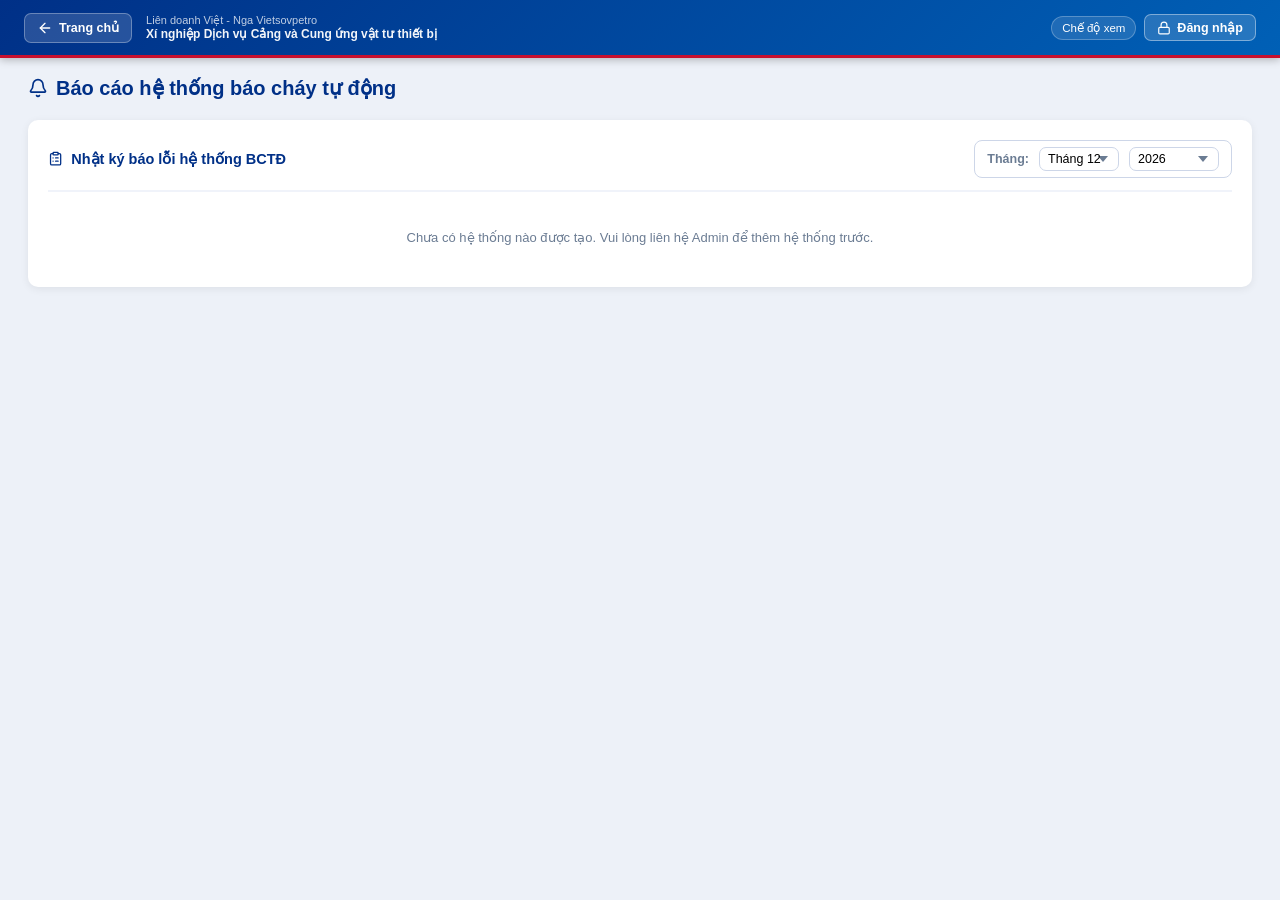
==== bao-chay-tu-dong.html @ 99f8b7cd "Update bao-chay-tu-dong.html" ====
<!DOCTYPE html>
<html lang="vi">
<head>
  <meta charset="UTF-8">
  <meta name="description" content="Liên doanh Việt - Nga Vietsovpetro · Xí nghiệp Dịch vụ Cảng và CƯVTTB">
  <meta name="viewport" content="width=device-width, initial-scale=1.0">
  <title>Báo cáo hệ thống báo cháy tự động · Quản lý HSE</title>
  <style>
    :root {
      --primary:       #003087;
      --primary-light: #0060B6;
      --primary-dark:  #002065;
      --accent:        #C8102E;
      --success:       #1a7a3c;
      --warning:       #e68900;
      --danger:        #c0392b;
      --bg:            #EDF1F8;
      --card:          #ffffff;
      --text:          #1a2535;
      --text-light:    #6b7c93;
      --border:        #cdd6e8;
    }
    *{box-sizing:border-box;margin:0;padding:0;}
    body{font-family:'Segoe UI',Arial,sans-serif;background:var(--bg);color:var(--text);font-size:13.5px;}

    /* LAYOUT */
    .layout{display:flex;min-height:100vh;}
    .main{flex:1;min-width:0;margin-left:230px;padding:76px 28px 40px;}

    /* TOPBAR */
    .topbar{background:linear-gradient(135deg,#003087 0%,#0060B6 100%);border-bottom:3px solid var(--accent);color:#fff;height:58px;display:flex;align-items:center;justify-content:space-between;padding:0 24px;position:fixed;top:0;left:230px;right:0;z-index:100;box-shadow:0 2px 8px rgba(0,0,0,0.25);}
    .topbar-right{display:flex;align-items:center;gap:10px;}
    .user-badge{background:rgba(255,255,255,0.15);border:1.5px solid rgba(255,255,255,0.3);border-radius:7px;padding:5px 12px;font-size:12px;color:#fff;display:flex;align-items:center;gap:6px;}
    .btn-login{background:rgba(255,255,255,0.15);border:1.5px solid rgba(255,255,255,0.35);color:#fff;padding:5px 14px;border-radius:7px;font-size:12.5px;font-weight:600;cursor:pointer;}
    .btn-login:hover{background:rgba(255,255,255,0.25);}
    .viewer-notice{font-size:12px;color:rgba(255,255,255,0.7);padding:5px 10px;}

    /* TABS */
    .page-title{font-size:20px;font-weight:700;color:var(--primary);margin-bottom:4px;}
    .page-desc{font-size:12.5px;color:var(--text-light);margin-bottom:20px;}

    /* BUTTONS */
    .btn{display:inline-flex;align-items:center;gap:6px;padding:7px 16px;border-radius:8px;font-size:13px;font-weight:600;cursor:pointer;border:none;transition:all .15s;}
    .btn-primary{background:var(--primary-light);color:#fff;}
    .btn-primary:hover{background:var(--primary);}
    .btn-danger{background:#fdedec;color:var(--danger);border:1px solid #f5c6cb;}
    .btn-danger:hover{background:#f5c6cb;}
    .btn-edit{background:#dceaf7;color:var(--primary);border:1px solid #b8d4ef;}
    .btn-edit:hover{background:#b8d4ef;}
    .btn-sm{padding:4px 10px;font-size:12px;}
    .btn-outline{background:#fff;border:1.5px solid var(--primary-light);color:var(--primary-light);}
    .btn-outline:hover{background:#dceaf7;}

    /* TOOLBAR */
    .toolbar{display:flex;align-items:center;justify-content:space-between;margin-bottom:14px;gap:8px;flex-wrap:wrap;}
    .toolbar-left{display:flex;align-items:center;gap:8px;}
    .search-box{border:1.5px solid var(--border);border-radius:7px;padding:6px 12px;font-size:13px;width:220px;outline:none;background:#fff;}
    .search-box:focus{border-color:var(--primary-light);}

    /* TABLE */
    .table-wrap{background:#fff;border-radius:10px;box-shadow:0 2px 8px rgba(0,0,0,0.07);overflow:auto;margin-bottom:24px;}
    table{width:100%;border-collapse:collapse;}
    th{background:#dde6f3;color:var(--primary);font-size:12.5px;font-weight:700;padding:10px 14px;text-align:left;white-space:nowrap;}
    td{padding:9px 14px;border-bottom:1px solid #f0f3fa;font-size:13px;vertical-align:middle;}
    tr:last-child td{border-bottom:none;}
    tr:hover td{background:#eef3fb;}
    .empty-row td{text-align:center;color:var(--text-light);padding:28px;font-style:italic;}
    /* Bảng nhật ký báo lỗi: cột cố định để các bảng con thẳng hàng, có đường kẻ dọc phân cách */
    .err-table{table-layout:fixed;}
    .err-table th,.err-table td{border-right:1px solid #e2e8f2;word-break:break-word;}
    .err-table th:last-child,.err-table td:last-child{border-right:none;}
    .err-table tr.sys-row td,.err-table tr.sys-row:hover td{background:#eef4fb;}
    .err-table tr.sys-row:not(:first-child) td{border-top:2px solid #d8e2f0;}

    /* BADGES */
    .badge{display:inline-block;padding:3px 9px;border-radius:20px;font-size:11.5px;font-weight:600;}
    .badge-red{background:#fdedec;color:var(--danger);}
    .badge-orange{background:#fef5e4;color:var(--warning);}
    .badge-blue{background:#dceaf7;color:var(--primary);}
    .badge-gray{background:#f2f3f4;color:var(--text-light);}
    .badge-green{background:#eafaf1;color:var(--success);}

    /* FORM */
    .form-row{display:grid;grid-template-columns:1fr 1fr;gap:14px;margin-bottom:14px;}
    .form-row.full{grid-template-columns:1fr;}
    .form-group{display:flex;flex-direction:column;gap:4px;}
    .form-group label{font-size:12px;font-weight:600;color:var(--text-light);}
    .form-group label .req{color:var(--danger);}
    .inp{border:1.5px solid var(--border);border-radius:7px;padding:7px 11px;font-size:13px;font-family:inherit;outline:none;background:#fff;transition:border .15s;width:100%;}
    .inp:focus{border-color:var(--primary-light);}
    textarea.inp{resize:vertical;min-height:72px;}
    select.inp{appearance:none;background-image:url("data:image/svg+xml,%3Csvg xmlns='http://www.w3.org/2000/svg' width='10' height='6'%3E%3Cpath fill='%236b7c93' d='M0 0l5 6 5-6z'/%3E%3C/svg%3E");background-repeat:no-repeat;background-position:right 10px center;padding-right:28px;}

    /* MODAL */
    .modal-bg{display:none;position:fixed;inset:0;background:rgba(0,0,0,0.45);z-index:200;align-items:center;justify-content:center;}
    .modal-bg.open{display:flex;}
    .modal{background:#fff;border-radius:12px;width:560px;max-width:96vw;max-height:90vh;display:flex;flex-direction:column;box-shadow:0 8px 32px rgba(0,0,0,0.22);}
    .modal-head{padding:15px 20px;border-bottom:1px solid var(--border);display:flex;align-items:center;justify-content:space-between;background:linear-gradient(135deg,#003087,#0060B6);border-radius:12px 12px 0 0;}
    .modal-head h3{font-size:14.5px;font-weight:700;color:#fff;}
    .modal-close{background:rgba(255,255,255,0.15);border:none;color:#fff;width:28px;height:28px;border-radius:50%;cursor:pointer;font-size:18px;display:flex;align-items:center;justify-content:center;}
    .modal-close:hover{background:rgba(255,255,255,0.3);}
    .modal-body{padding:20px;overflow-y:auto;flex:1;}
    .modal-footer{padding:13px 20px;border-top:1px solid var(--border);display:flex;justify-content:flex-end;gap:8px;background:#f8f9fd;border-radius:0 0 12px 12px;}

    /* QUICK SELECT CHIPS */
    .chip-group{display:flex;flex-wrap:wrap;gap:6px;margin-top:6px;}
    .chip{padding:4px 11px;border-radius:20px;font-size:12px;border:1.5px solid var(--primary-light);color:var(--primary);background:#fff;cursor:pointer;transition:all .12s;}
    .chip:hover{background:var(--primary-light);color:#fff;}

    /* SECTION CARD */
    .section-card{background:#fff;border-radius:10px;box-shadow:0 2px 8px rgba(0,0,0,0.07);padding:20px;margin-bottom:20px;}
    .section-card-head{display:flex;align-items:center;justify-content:space-between;margin-bottom:16px;padding-bottom:12px;border-bottom:2px solid #f0f3fa;}
    .section-card-title{font-size:14.5px;font-weight:700;color:var(--primary);display:flex;align-items:center;gap:8px;}

    /* INFO BOX */
    .info-box{background:#dceaf7;border-left:4px solid var(--primary);padding:10px 14px;border-radius:0 8px 8px 0;font-size:12.5px;color:var(--primary);margin-bottom:16px;}
    .warn-box{background:#fef5e4;border-left:4px solid var(--warning);padding:10px 14px;border-radius:0 8px 8px 0;font-size:12.5px;color:#7a4a00;margin-bottom:16px;}

    /* WIP */
    .wip{background:#fff;border-radius:10px;padding:40px 24px;text-align:center;box-shadow:0 2px 8px rgba(0,0,0,0.07);}
    .wip .ic{font-size:36px;margin-bottom:12px;}
    .wip h3{font-size:15px;font-weight:700;color:var(--primary);margin-bottom:8px;}
    .wip p{font-size:13px;color:var(--text-light);}


    /* TOAST */
    #toast{position:fixed;bottom:24px;right:24px;padding:10px 18px;border-radius:8px;font-size:13px;font-weight:600;box-shadow:0 4px 16px rgba(0,0,0,0.2);z-index:999;display:none;color:#fff;}

    /* MONTH FILTER */
    .month-filter{display:flex;align-items:center;gap:10px;background:#fff;border-radius:10px;padding:12px 18px;box-shadow:0 2px 8px rgba(0,0,0,0.07);margin-bottom:18px;}
    .month-filter label{font-size:12.5px;font-weight:600;color:var(--text-light);}

    /* LOCK BADGE */
    .lock-badge{display:inline-flex;align-items:center;gap:5px;padding:3px 10px;border-radius:20px;font-size:11.5px;font-weight:700;background:#fdedec;color:var(--danger);border:1px solid #f5c6cb;}

    /* REPORT PREVIEW */
    .report-preview{background:#f8f9fd;border:1.5px solid var(--border);border-radius:8px;padding:14px;max-height:220px;overflow-y:auto;font-size:12.5px;margin-bottom:14px;}
    .report-preview table{width:100%;border-collapse:collapse;font-size:12px;}
    .report-preview th{background:#dde6f3;color:var(--primary);padding:6px 8px;text-align:left;}
    .report-preview td{padding:6px 8px;border-bottom:1px solid #eef0f5;}
    .report-preview tr:last-child td{border-bottom:none;}
    .section-divider{font-size:11px;font-weight:700;color:var(--text-light);text-transform:uppercase;letter-spacing:.5px;margin:14px 0 6px;padding-bottom:4px;border-bottom:1.5px solid var(--border);}

    /* KẾ HOẠCH LIÊN QUAN sub-section header */
    .kh-sub-header{font-size:12px;font-weight:700;color:var(--text-light);text-transform:uppercase;letter-spacing:.5px;margin-bottom:8px;padding-bottom:6px;border-bottom:1.5px solid var(--border);}

    @media(max-width:768px){
      .main{margin-left:0;padding:72px 14px 24px;}
      .topbar{left:0;}
      .form-row{grid-template-columns:1fr;}
    }

    /* ══ DASHBOARD BCTĐ ══════════════════════════════════════════
       Tháng đã chốt vẽ cột đặc; tháng chưa chốt vẽ ô gạch chéo xám —
       phải khác hẳn nhau, vì "0 lỗi thật" và "chưa có số liệu" là hai
       chuyện khác nhau, vẽ giống nhau là biểu đồ nói dối.            */
    .bd{display:grid;grid-template-columns:1.55fr 1fr;gap:14px;margin-bottom:16px;}
    @media(max-width:900px){.bd{grid-template-columns:1fr;}}
    .bd-card{background:#fff;border:1px solid var(--border);border-radius:10px;
      box-shadow:0 1px 3px rgba(16,24,40,.08);overflow:hidden;
      display:flex;flex-direction:column;}
    .bd-h{padding:11px 15px;border-bottom:1px solid var(--border);background:#f8fafd;}
    .bd-t{font-size:13px;font-weight:700;color:var(--primary);}
    .bd-d{font-size:11px;color:var(--text-light);margin-top:2px;}
    .bd-b{padding:14px 15px;flex:1;display:flex;flex-direction:column;}
    .bd-cols{display:grid;grid-template-columns:repeat(12,1fr);gap:4px;align-items:end;
      flex:1;min-height:132px;}
    .bd-col{display:flex;flex-direction:column;justify-content:flex-end;align-items:center;
      height:100%;gap:3px;}
    /* Chồng số + cột thành một khối cao theo %, để cả hai giãn cùng thẻ và
       con số luôn nằm sát ngay trên đầu cột. */
    .bd-stack{width:100%;display:flex;flex-direction:column;justify-content:flex-end;
      align-items:center;gap:3px;min-height:26px;}
    .bd-bar{width:100%;border-radius:4px 4px 0 0;background:var(--primary-light);
      flex:1;min-height:3px;transition:.15s;}
    .bd-col.sel .bd-bar{background:var(--primary);}
    .bd-col.sel .bd-m{color:var(--primary);font-weight:800;}
    .bd-col:hover .bd-bar{filter:brightness(1.12);}
    .bd-bar.zero{background:#dbe4f2;}
    .bd-na{width:100%;flex:1;min-height:26px;border-radius:4px;border:1px dashed #c3cede;
      background:repeating-linear-gradient(45deg,#f4f7fc,#f4f7fc 5px,#e8eef7 5px,#e8eef7 10px);}
    .bd-v{font-size:11.5px;font-weight:700;color:var(--text);font-variant-numeric:tabular-nums;line-height:1;}
    .bd-v.na{color:#9fb0c8;font-weight:600;}
    .bd-m{font-size:10.5px;color:var(--text-light);font-weight:600;}
    /* Bánh tròn cơ cấu. Miếng nhỏ nhất chỉ ~1% nên gần như vô hình —
       chú giải bên dưới mang tên, vị trí, % và số lỗi để không mất thông tin.
       Hai hệ thống trùng tên nên BẮT BUỘC in kèm vị trí.                    */
    .bd-pie{display:flex;justify-content:center;padding:2px 0 12px;}
    .bd-pie svg{max-width:190px;height:auto;}
    .bd-pie path,.bd-pie circle{stroke:#fff;stroke-width:2;}
    .bd-lg{display:flex;flex-direction:column;gap:9px;}
    .bd-li{display:grid;grid-template-columns:11px 1fr auto;gap:9px;align-items:start;}
    .bd-chip{width:11px;height:11px;border-radius:3px;margin-top:3px;}
    .bd-nm{font-size:12px;font-weight:600;color:var(--text);line-height:1.35;}
    .bd-loc{font-size:10.5px;color:var(--text-light);font-weight:400;}
    .bd-pc{font-size:12px;font-weight:700;color:var(--primary);
      font-variant-numeric:tabular-nums;white-space:nowrap;margin-top:1px;}
    .bd-cnt{color:var(--text);}   /* số lỗi để đen, phần trăm vẫn xanh */
    .bd-none{color:var(--text-light);font-size:12px;padding:8px 0;}
  </style>
  <link rel="stylesheet" href="assets/flatpickr.min.css">
  <script src="assets/flatpickr.min.js"></script>
  <script src="assets/flatpickr-vn.js"></script>
  <script src="assets/hse-date.js"></script>
</head>
<body>
<div class="layout">

  <header class="topbar">
    <div>
      <div style="font-size:11px;opacity:.75;">Liên doanh Việt - Nga Vietsovpetro</div>
      <div style="font-size:12px;font-weight:700;opacity:.95;">Xí nghiệp Dịch vụ Cảng và Cung ứng vật tư thiết bị</div>
    </div>
    <div class="topbar-right" id="topbarRight"></div>
  </header>

  <main class="main">
    <div class="page-title"><svg class="lic-emoji" width="1.05em" height="1.05em" viewBox="0 0 24 24" fill="none" stroke="currentColor" stroke-width="2" stroke-linecap="round" stroke-linejoin="round" style="display:inline-block;vertical-align:-0.15em;flex-shrink:0" aria-hidden="true"><path d="M10.268 21a2 2 0 0 0 3.464 0"/><path d="M3.262 15.326A1 1 0 0 0 4 17h16a1 1 0 0 0 .74-1.673C19.41 13.956 18 12.499 18 8A6 6 0 0 0 6 8c0 4.499-1.411 5.956-2.738 7.326"/></svg> Báo cáo hệ thống báo cháy tự động</div>
    <div class="page-desc" id="pageDesc"></div>

    <!-- TAB 1: HỆ THỐNG BCTD -->
    <div id="tab-bctd">

      <!-- ADMIN: QUẢN LÝ THIẾT BỊ -->
      <div id="adminDeviceSection" style="display:none">
        <div class="section-card">
          <div class="section-card-head">
            <div class="section-card-title"><svg class="lic-emoji" width="1.05em" height="1.05em" viewBox="0 0 24 24" fill="none" stroke="currentColor" stroke-width="2" stroke-linecap="round" stroke-linejoin="round" style="display:inline-block;vertical-align:-0.15em;flex-shrink:0" aria-hidden="true"><path d="M9.671 4.136a2.34 2.34 0 0 1 4.659 0 2.34 2.34 0 0 0 3.319 1.915 2.34 2.34 0 0 1 2.33 4.033 2.34 2.34 0 0 0 0 3.831 2.34 2.34 0 0 1-2.33 4.033 2.34 2.34 0 0 0-3.319 1.915 2.34 2.34 0 0 1-4.659 0 2.34 2.34 0 0 0-3.32-1.915 2.34 2.34 0 0 1-2.33-4.033 2.34 2.34 0 0 0 0-3.831A2.34 2.34 0 0 1 6.35 6.051a2.34 2.34 0 0 0 3.319-1.915"/><circle cx="12" cy="12" r="3"/></svg> Quản lý danh sách hệ thống BCTĐ</div>
            <button class="btn btn-primary btn-sm" onclick="openDeviceModal()">+ Thêm hệ thống</button>
          </div>
          <div class="table-wrap" style="margin-bottom:0">
            <table>
              <thead>
                <tr>
                  <th style="width:40px">#</th>
                  <th>Tên hệ thống</th>
                  <th>Vị trí lắp đặt</th>
                  <th style="width:100px"></th>
                </tr>
              </thead>
              <tbody id="tbodyDevices"></tbody>
            </table>
          </div>
        </div>
      </div>

      <!-- USER + VIEWER: NHẬP/XEM BÁO LỖI -->
      <div id="errorLogSection">
        <div class="section-card">
          <div class="section-card-head">
            <div style="display:flex;align-items:center;gap:10px;flex-wrap:wrap;">
              <div class="section-card-title"><svg class="lic-emoji" width="1.05em" height="1.05em" viewBox="0 0 24 24" fill="none" stroke="currentColor" stroke-width="2" stroke-linecap="round" stroke-linejoin="round" style="display:inline-block;vertical-align:-0.15em;flex-shrink:0" aria-hidden="true"><rect width="8" height="4" x="8" y="2" rx="1" ry="1"/><path d="M16 4h2a2 2 0 0 1 2 2v14a2 2 0 0 1-2 2H6a2 2 0 0 1-2-2V6a2 2 0 0 1 2-2h2"/><path d="M12 11h4"/><path d="M12 16h4"/><path d="M8 11h.01"/><path d="M8 16h.01"/></svg> Nhật ký báo lỗi hệ thống BCTĐ</div>
              <span id="lockBadge" class="lock-badge" style="display:none"><svg class="lic-emoji" width="1.05em" height="1.05em" viewBox="0 0 24 24" fill="none" stroke="currentColor" stroke-width="2" stroke-linecap="round" stroke-linejoin="round" style="display:inline-block;vertical-align:-0.15em;flex-shrink:0" aria-hidden="true"><rect width="18" height="11" x="3" y="11" rx="2" ry="2"/><path d="M7 11V7a5 5 0 0 1 10 0v4"/></svg> Tháng đã khoá</span>
            </div>
            <div style="display:flex;gap:8px;align-items:center;">
              <button class="btn btn-outline btn-sm" id="btnReport" onclick="openReportModal()" style="display:none"><svg class="lic-emoji" width="1.05em" height="1.05em" viewBox="0 0 24 24" fill="none" stroke="currentColor" stroke-width="2" stroke-linecap="round" stroke-linejoin="round" style="display:inline-block;vertical-align:-0.15em;flex-shrink:0" aria-hidden="true"><path d="M6 22a2 2 0 0 1-2-2V4a2 2 0 0 1 2-2h8a2.4 2.4 0 0 1 1.704.706l3.588 3.588A2.4 2.4 0 0 1 20 8v12a2 2 0 0 1-2 2z"/><path d="M14 2v5a1 1 0 0 0 1 1h5"/><path d="M10 9H8"/><path d="M16 13H8"/><path d="M16 17H8"/></svg> Tạo báo cáo</button>
              <button class="btn btn-sm" id="btnLockMonth" onclick="toggleLockMonth()" style="display:none"></button>
            </div>
            <div style="display:flex;gap:8px;align-items:center;flex-wrap:wrap;">
              <div class="month-filter" style="margin-bottom:0;padding:6px 12px;box-shadow:none;border:1.5px solid var(--border);border-radius:8px;">
                <label>Tháng:</label>
                <select class="inp" id="filterLogMonth" style="width:80px;padding:4px 8px;font-size:12.5px;" onchange="renderErrorLog();updateLockUI()">
                </select>
                <select class="inp" id="filterLogYear" style="width:90px;padding:4px 8px;font-size:12.5px;" onchange="renderErrorLog();updateLockUI()">
                </select>
              </div>
            </div>
          </div>
          <div id="bctdDash"></div>
          <div id="errorLogContainer"></div>
        </div>
      </div>
    </div>

  </main>
</div>

<!-- MODAL THÊM/SỬA THIẾT BỊ (Admin) -->
<div class="modal-bg" id="deviceModalBg">
  <div class="modal" style="width:460px">
    <div class="modal-head">
      <h3 id="deviceModalTitle">Thêm hệ thống BCTĐ</h3>
      <button class="modal-close" onclick="closeDeviceModal()">×</button>
    </div>
    <div class="modal-body">
      <div class="form-row full" style="margin-bottom:14px">
        <div class="form-group">
          <label>Tên hệ thống <span class="req">*</span></label>
          <input class="inp" id="dName" placeholder="VD: FG Kho căn cứ Cảng MR-2900, Tủ báo cháy Secutron MR-2200...">
        </div>
      </div>
      <div class="form-row full">
        <div class="form-group">
          <label>Vị trí lắp đặt <span class="req">*</span></label>
          <input class="inp" id="dLocation" placeholder="VD: Kho căn cứ Cảng XNDV số 69 đường 30/4...">
        </div>
      </div>
    </div>
    <div class="modal-footer">
      <button class="btn btn-outline" onclick="closeDeviceModal()">Hủy</button>
      <button class="btn btn-primary" onclick="saveDevice()"><svg class="lic-emoji" width="1.05em" height="1.05em" viewBox="0 0 24 24" fill="none" stroke="currentColor" stroke-width="2" stroke-linecap="round" stroke-linejoin="round" style="display:inline-block;vertical-align:-0.15em;flex-shrink:0" aria-hidden="true"><path d="M15.2 3a2 2 0 0 1 1.4.6l3.8 3.8a2 2 0 0 1 .6 1.4V19a2 2 0 0 1-2 2H5a2 2 0 0 1-2-2V5a2 2 0 0 1 2-2z"/><path d="M17 21v-7a1 1 0 0 0-1-1H8a1 1 0 0 0-1 1v7"/><path d="M7 3v4a1 1 0 0 0 1 1h7"/></svg> Lưu</button>
    </div>
  </div>
</div>

<div id="toast"></div>

<!-- MODAL TẠO BÁO CÁO -->
<div class="modal-bg" id="reportModalBg">
  <div class="modal" style="width:660px">
    <div class="modal-head">
      <h3><svg class="lic-emoji" width="1.05em" height="1.05em" viewBox="0 0 24 24" fill="none" stroke="currentColor" stroke-width="2" stroke-linecap="round" stroke-linejoin="round" style="display:inline-block;vertical-align:-0.15em;flex-shrink:0" aria-hidden="true"><path d="M6 22a2 2 0 0 1-2-2V4a2 2 0 0 1 2-2h8a2.4 2.4 0 0 1 1.704.706l3.588 3.588A2.4 2.4 0 0 1 20 8v12a2 2 0 0 1-2 2z"/><path d="M14 2v5a1 1 0 0 0 1 1h5"/><path d="M10 9H8"/><path d="M16 13H8"/><path d="M16 17H8"/></svg> Tạo báo cáo tình trạng HTBCTĐ</h3>
      <button class="modal-close" onclick="closeReportModal()">×</button>
    </div>
    <div class="modal-body">
      <div class="form-row">
        <div class="form-group">
          <label>Chọn tháng báo cáo <span class="req">*</span></label>
          <select class="inp" id="rMonth" onchange="previewReportData()"></select>
        </div>
        <div class="form-group">
          <label>Năm</label>
          <select class="inp" id="rYear" onchange="previewReportData()"></select>
        </div>
      </div>

      <div class="section-divider">Dữ liệu thiết bị báo lỗi (tự động từ nhật ký)</div>
      <div class="report-preview" id="reportPreview"></div>

      <div class="section-divider">Thông tin bổ sung (Admin nhập)</div>
      <div class="form-row full" style="margin-bottom:10px">
        <div class="form-group">
          <label>Thiết bị mới lắp đặt / cải tạo chưa đưa vào hoạt động</label>
          <textarea class="inp" id="rNewDevices" rows="2" placeholder="Nếu không có, để trống"></textarea>
        </div>
      </div>
      <div class="form-row full" style="margin-bottom:10px">
        <div class="form-group">
          <label>Công trình chưa được lắp đặt hệ thống báo cháy tự động</label>
          <textarea class="inp" id="rNoSystem" rows="2" placeholder="Nếu không có, để trống"></textarea>
        </div>
      </div>
      <div class="form-row full">
        <div class="form-group">
          <label>Người thực hiện (tên người xuất báo cáo) <span class="req">*</span></label>
          <input class="inp" id="rPreparedBy" placeholder="Họ và tên">
        </div>
      </div>
    </div>
    <div class="modal-footer">
      <button class="btn btn-outline" onclick="closeReportModal()">Hủy</button>
      <button class="btn btn-primary" onclick="generateReport()" id="btnGenReport">
        <svg class="lic-emoji" width="1.05em" height="1.05em" viewBox="0 0 24 24" fill="none" stroke="currentColor" stroke-width="2" stroke-linecap="round" stroke-linejoin="round" style="display:inline-block;vertical-align:-0.15em;flex-shrink:0" aria-hidden="true"><path d="M12 15V3"/><path d="M21 15v4a2 2 0 0 1-2 2H5a2 2 0 0 1-2-2v-4"/><path d="m7 10 5 5 5-5"/></svg> Xuất báo cáo .docx
      </button>
    </div>
  </div>
</div>

<script type="module" src="assets/supabase-config.js"></script>
<script src="assets/db.js?v=20260904"></script>
<script src="assets/hse-activity.js"></script>
<script>
/* ================================================================
   PCCC & CNCH – Hệ thống báo cháy tự động
   ================================================================ */


var K_USERS   = "hse_users";
var K_SESS    = "hse_session";
var K_DEVICES = "hse_pccc_devices";
var K_ERRORS  = "hse_pccc_errors";
var K_LOCKED        = "hse_pccc_locked_months";
var K_LOCKED_SHEET  = "pccc_locked_months";

function load(k,d){try{var v=localStorage.getItem(k);return v?JSON.parse(v):d;}catch(e){return d;}}
function save(k,v){localStorage.setItem(k,JSON.stringify(v));}
function esc(s){return String(s==null?"":s).replace(/[&<>"]/g,function(c){return{"&":"&amp;","<":"&lt;",">":"&gt;",'"':"&quot;"}[c];});}
function uid(){return Date.now().toString(36)+Math.random().toString(36).slice(2,6);}
function fmtDate(s){
  if(!s)return"—";
  if(typeof s==="string"&&s.indexOf("T")>=0) s=s.split("T")[0];
  // Dùng HSEDate.toISO thay vì toISOString() để tránh lệch ngày do UTC vs GMT+7
  if(s instanceof Date) s=window.HSEDate ? HSEDate.toISO(s) : (s.getFullYear()+"-"+String(s.getMonth()+1).padStart(2,"0")+"-"+String(s.getDate()).padStart(2,"0"));
  var p=String(s).split("-");
  return p.length===3?p[2]+"/"+p[1]+"/"+p[0]:s;
}

/* ---- AUTH ----
   Phương án B: tài khoản thật nằm trong Supabase Auth, role/perms nằm ở bảng
   `profiles`. localStorage (hse_users / hse_session) CHỈ là cache để UI đọc
   đồng bộ. Trang này là trang standalone (không nạp assets/app.js) nên phải
   TỰ hydrate hồ sơ từ Supabase — xem hydrateCurrentUser() ở cuối file.
   ⚠️ KHÔNG seed admin giả ở localStorage: nó sẽ ghi đè/che mất hồ sơ thật. */
function seedUsers(){ return getUsers(); }
function getUsers(){return load(K_USERS,[]);}
function findUser(un){
  var us=getUsers(), k=String(un||"").trim().toLowerCase();
  for(var i=0;i<us.length;i++){
    if(String(us[i].username||"").trim().toLowerCase()===k) return us[i];
  }
  return null;
}
function currentUser(){var un=load(K_SESS,null);return un?findUser(un):null;}
function isAdmin(u){return u&&u.role==="admin";}

/* Slug quyền của trang này. */

var PAGE_PERMS=["bao-chay-tu-dong"];
function hasPagePerm(u){
  var p=u&&u.perms||[];
  for(var i=0;i<PAGE_PERMS.length;i++) if(p.indexOf(PAGE_PERMS[i])>=0) return true;
  return false;
}
function canEdit(u){
  if(!u) return false;
  if(u.active===false) return false;
  if(u.role==="viewer") return false;
  if(u.role==="admin") return true;
  return hasPagePerm(u);
}
function canView(u){
  if(!u)return true;
  if(u.role==="admin")return true;
  return hasPagePerm(u);
}

/* ---- SIDEBAR ---- */

/* ---- TOPBAR ---- */
function buildTopbar(){
  var u=currentUser();
  var right=document.getElementById("topbarRight");
  if(u){
    var rc=u.role==="admin"?"#C8102E":u.role==="viewer"?"#6b7c93":"#1a7a3c";
    right.innerHTML='<div class="user-badge"><span><svg class="lic-emoji" width="1.05em" height="1.05em" viewBox="0 0 24 24" fill="none" stroke="currentColor" stroke-width="2" stroke-linecap="round" stroke-linejoin="round" style="display:inline-block;vertical-align:-0.15em;flex-shrink:0" aria-hidden="true"><path d="M19 21v-2a4 4 0 0 0-4-4H9a4 4 0 0 0-4 4v2"/><circle cx="12" cy="7" r="4"/></svg></span><span>'+esc(u.fullname||u.username)+'</span>'+
      '<span style="background:'+rc+';color:#fff;padding:1px 7px;border-radius:10px;font-size:11px;font-weight:700;margin-left:4px">'+
      (u.role==="admin"?"Admin":u.role==="viewer"?"Viewer":"User")+'</span></div>'+
      '<button class="btn-login" onclick="doLogout()">Đăng xuất</button>';
  } else {
    right.innerHTML='<span class="viewer-notice">Chế độ xem</span>';
  }
  var u2=currentUser();
  var desc=document.getElementById("pageDesc");
  if(!u2) desc.textContent='';
  else if(canEdit(u2)) desc.textContent='Bạn có quyền thao tác trên trang này.';
  else desc.textContent='Bạn chỉ có quyền xem trang này.';
}

/* ---- DATA ---- */
function getDevices(){return load(K_DEVICES,[]);}
/* Chuẩn hoá month/year về số: dữ liệu kéo từ Sheets/Supabase có thể là chuỗi ("7","2026")
   khiến các phép so sánh === với số bị sai (báo cáo không tìm thấy bản ghi). */
function getErrors(){
  return load(K_ERRORS,[]).map(function(e){
    if(e&&(typeof e.month==="string"||typeof e.year==="string")){
      e.month=parseInt(e.month,10); e.year=parseInt(e.year,10);
    }
    return e;
  });
}

/* saveDevices / saveErrors: chỉ lưu localStorage, Sheets được xử lý riêng theo từng thao tác */
function saveDevices(data){ save(K_DEVICES, data); }
function saveErrors(data){ save(K_ERRORS, data); }

function _dbToast(ok, msg){
  if(ok) showToast("☁️ "+msg+" đã lên Sheets","info");
  else   showToast("⚠️ Lưu local OK, chưa sync Sheets: "+msg,"warning");
}

function safePullDevices(){
  if(!DB||!DB.isReady()) return;
  DB.getAll("pccc_devices").then(function(r){
    // renderErrorLog() ĐỌC danh sách thiết bị: rỗng thì nó in "Chưa có hệ thống
    // nào được tạo" rồi thoát. Ba hàm safePull* chạy song song, thứ tự về không
    // đoán trước được — nếu nhánh lỗi hoặc nhánh tháng-đã-khoá về TRƯỚC nhánh
    // này, thông báo sai đó đã bị in ra và không còn gì vẽ lại. Nên sau khi có
    // thiết bị phải vẽ lại nhật ký lỗi, đừng chỉ vẽ bảng thiết bị.
    if(r&&r.length){ save(K_DEVICES,r); renderDevices(); populateSystemFilter(); renderErrorLog(); }
  }).catch(function(){});
}
function safePullErrors(){
  if(!DB||!DB.isReady()) return;
  DB.getAll("pccc_errors").then(function(r){
    if(r&&r.length){
      save(K_ERRORS,r);
      populateMonthFilter();populateSystemFilter();
      renderErrorLog();
    }
  }).catch(function(){});
}
function safePullLockedMonths(){
  if(!DB||!DB.isReady()) return;
  DB.getAll(K_LOCKED_SHEET).then(function(r){
    if(r!==null&&r!==undefined){
      save(K_LOCKED, r||[]);
      updateLockUI();
      renderErrorLog();
    }
  }).catch(function(){});
}

/* ---- RENDER DEVICES (Admin) ---- */
function renderDevices(){
  var u=currentUser();
  var adm=isAdmin(u);
  var items=getDevices();
  var tb=document.getElementById("tbodyDevices");
  if(!items.length){
    tb.innerHTML='<tr class="empty-row"><td colspan="4">Chưa có hệ thống nào. Nhấn <b>+ Thêm hệ thống</b> để bắt đầu.</td></tr>';
    return;
  }
  tb.innerHTML=items.map(function(x,i){
    var btns=adm?
      '<button class="btn btn-edit btn-sm" onclick="openDeviceModal(\''+x.id+'\')"><svg class="lic-emoji" width="1.05em" height="1.05em" viewBox="0 0 24 24" fill="none" stroke="currentColor" stroke-width="2" stroke-linecap="round" stroke-linejoin="round" style="display:inline-block;vertical-align:-0.15em;flex-shrink:0" aria-hidden="true"><path d="M21.174 6.812a1 1 0 0 0-3.986-3.987L3.842 16.174a2 2 0 0 0-.5.83l-1.321 4.352a.5.5 0 0 0 .623.622l4.353-1.32a2 2 0 0 0 .83-.497z"/><path d="m15 5 4 4"/></svg></button> '+
      '<button class="btn btn-danger btn-sm" onclick="deleteDevice(\''+x.id+'\')"><svg class="lic-emoji" width="1.05em" height="1.05em" viewBox="0 0 24 24" fill="none" stroke="currentColor" stroke-width="2" stroke-linecap="round" stroke-linejoin="round" style="display:inline-block;vertical-align:-0.15em;flex-shrink:0" aria-hidden="true"><path d="M10 11v6"/><path d="M14 11v6"/><path d="M19 6v14a2 2 0 0 1-2 2H7a2 2 0 0 1-2-2V6"/><path d="M3 6h18"/><path d="M8 6V4a2 2 0 0 1 2-2h4a2 2 0 0 1 2 2v2"/></svg></button>':'';
    return '<tr><td style="color:var(--text-light);font-size:12px">'+(i+1)+'</td>'+
      '<td style="font-weight:600">'+esc(x.name)+'</td>'+
      '<td>'+esc(x.location)+'</td>'+
      '<td style="white-space:nowrap">'+btns+'</td></tr>';
  }).join("");
}

/* ================================================================
   KHOÁ THÁNG
   ================================================================ */
function getLockedMonths(){ return load(K_LOCKED,[]); }

function isMonthLocked(m,y){
  // So sánh theo chuỗi để không phụ thuộc kiểu (số ở local vs chuỗi khi đồng bộ từ Sheets/Supabase)
  return getLockedMonths().some(function(x){ return String(x.month)===String(m) && String(x.year)===String(y); });
}

function toggleLockMonth(){
  var fm=parseInt(document.getElementById("filterLogMonth").value);
  var fy=parseInt(document.getElementById("filterLogYear").value);
  if(!fm||!fy){ showToast("⚠️ Vui lòng chọn một tháng cụ thể để khoá/mở khoá","warning"); return; }
  var locked=isMonthLocked(fm,fy);
  var u=currentUser();
  if(locked){
    if(!confirm("Mở khoá Tháng "+fm+"/"+fy+"? User sẽ có thể chỉnh sửa lại dữ liệu tháng này.")) return;
    var lockId="lock-"+fm+"-"+fy;
    var newArr=getLockedMonths().filter(function(x){ return !(String(x.month)===String(fm)&&String(x.year)===String(fy)); });
    save(K_LOCKED, newArr);
    // Xóa khỏi Sheets
    if(typeof DB!=="undefined"&&DB.isReady()){
      DB.delete(K_LOCKED_SHEET, lockId).catch(function(){});
    }
    showToast("🔓 Đã mở khoá Tháng "+fm+"/"+fy,"success");
  } else {
    if(!confirm("Khoá Tháng "+fm+"/"+fy+"? User sẽ không thể thêm/sửa/xóa bản ghi tháng này.")) return;
    var lockId="lock-"+fm+"-"+fy;
    var lockItem={id:lockId, month:fm, year:fy, lockedAt:new Date().toISOString(), lockedBy:u?(u.fullname||u.username):"Admin"};
    var arr=getLockedMonths();
    arr.push(lockItem);
    save(K_LOCKED, arr);
    // Ghi lên Sheets
    if(typeof DB!=="undefined"&&DB.isReady()){
      DB.insert(K_LOCKED_SHEET, lockItem).catch(function(){});
    }
    showToast("🔒 Đã khoá Tháng "+fm+"/"+fy,"danger");
  }
  updateLockUI();
  renderErrorLog();
}

function updateLockUI(){
  var u=currentUser();
  var adm=isAdmin(u);
  var fm=parseInt(document.getElementById("filterLogMonth").value);
  var fy=parseInt(document.getElementById("filterLogYear").value);
  var specificMonth=!!(fm&&fy);
  var locked=specificMonth && isMonthLocked(fm,fy);

  // Badge "Tháng đã khoá"
  var badge=document.getElementById("lockBadge");
  if(badge) badge.style.display=locked?"":"none";

  // Nút khoá/mở khoá (chỉ admin, khi đang lọc tháng cụ thể)
  var btn=document.getElementById("btnLockMonth");
  if(btn){
    btn.style.display=(adm&&specificMonth)?"":"none";
    if(locked){
      btn.textContent="Mở khoá tháng";
      btn.className="btn btn-sm btn-outline";
    } else {
      btn.textContent="Khoá tháng";
      btn.className="btn btn-sm btn-danger";
    }
  }

  // Nút "+ Nhập báo lỗi": ẩn nếu tháng đã khoá (và user không phải admin)
  var u2=currentUser();
  var editable=u2&&canEdit(u2);
  var btnAdd=document.getElementById("btnAddError");
  if(btnAdd) btnAdd.style.display=(editable&&!locked)?"":"none";
}

/* ---- KIỂM TRA QUYỀN SỞ HỮU BẢN GHI ---- */
function isOwner(rec){
  var u=currentUser();
  if(!u||!rec) return false;
  if(isAdmin(u)) return true; // Admin luôn có quyền
  // So sánh theo fullname hoặc username
  return (u.fullname&&rec.createdBy===u.fullname) || rec.createdBy===u.username;
}

/* ---- RENDER ERROR LOG ---- */
var _inlineAddSystem=null; // deviceId đang mở dòng thêm mới, hoặc null
var _inlineEditId=null;

/* Một dòng hiển thị (hoặc dòng sửa inline) trong bảng của một hệ thống */
function _errRowHtml(x,i,editable,locked){
  var canEditRow=editable&&!locked&&isOwner(x);
  if(canEditRow && _inlineEditId===x.id){ return inlineRowHtml(x,i); }
  var errLabel=x.errType==="Khác"?(x.errCustom||"Khác"):"Báo lỗi"+(x.childDevice?" "+x.childDevice:"")+(x.devLocation?" – "+x.devLocation:"");
  var childLabel=esc(x.childDevice||"—")+(x.devLocation?' – <span style="color:var(--text-light)">'+esc(x.devLocation)+'</span>':"");
  // Làm nổi bật tên của user đang đăng nhập ở cột Người nhập (so khớp bỏ khoảng trắng, không phân biệt hoa/thường)
  var _cu=currentUser();
  var _cb=String(x.createdBy||"").trim().toLowerCase();
  var _cf=_cu?String(_cu.fullname||"").trim().toLowerCase():"";
  var _cn=_cu?String(_cu.username||"").trim().toLowerCase():"";
  var mine=!!(_cb && (_cb===_cf || _cb===_cn));
  var whoCell=mine
    ?'<td style="font-size:12.5px;font-weight:700;color:var(--primary)">'+esc(x.createdBy)+'</td>'
    :'<td style="font-size:12px;color:var(--text-light)">'+esc(x.createdBy||"—")+'</td>';
  var tds='<td style="color:var(--text-light);font-size:12px">'+(i+1)+'</td>'+
    '<td style="font-size:12.5px">'+childLabel+'</td>'+
    '<td><span class="badge '+(x.errType==="Khác"?"badge-orange":"badge-red")+'">'+esc(errLabel)+'</span></td>'+
    '<td style="white-space:nowrap">'+fmtDate(x.detectDate)+'</td>'+
    '<td style="max-width:320px;font-size:12.5px">'+esc(x.measure||"—")+'</td>'+
    whoCell;
  // Khi tháng bị khoá: bỏ hẳn cột thao tác (đã có badge "Tháng đã khoá" ở trên)
  if(!locked){
    var btns=canEditRow
      ?'<button class="btn btn-edit btn-sm" onclick="startInlineEdit(\''+x.id+'\')"><svg class="lic-emoji" width="1.05em" height="1.05em" viewBox="0 0 24 24" fill="none" stroke="currentColor" stroke-width="2" stroke-linecap="round" stroke-linejoin="round" style="display:inline-block;vertical-align:-0.15em;flex-shrink:0" aria-hidden="true"><path d="M21.174 6.812a1 1 0 0 0-3.986-3.987L3.842 16.174a2 2 0 0 0-.5.83l-1.321 4.352a.5.5 0 0 0 .623.622l4.353-1.32a2 2 0 0 0 .83-.497z"/><path d="m15 5 4 4"/></svg></button> '+
       '<button class="btn btn-danger btn-sm" onclick="deleteError(\''+x.id+'\')"><svg class="lic-emoji" width="1.05em" height="1.05em" viewBox="0 0 24 24" fill="none" stroke="currentColor" stroke-width="2" stroke-linecap="round" stroke-linejoin="round" style="display:inline-block;vertical-align:-0.15em;flex-shrink:0" aria-hidden="true"><path d="M10 11v6"/><path d="M14 11v6"/><path d="M19 6v14a2 2 0 0 1-2 2H7a2 2 0 0 1-2-2V6"/><path d="M3 6h18"/><path d="M8 6V4a2 2 0 0 1 2-2h4a2 2 0 0 1 2 2v2"/></svg></button>'
      :(editable?'<span style="font-size:11px;color:var(--text-light)" title="Bạn không thể sửa bản ghi của người khác">—</span>':'');
    tds+='<td style="white-space:nowrap">'+btns+'</td>';
  }
  return '<tr>'+tds+'</tr>';
}

/* Một bảng duy nhất: 1 dòng tiêu đề cột dùng chung, mỗi hệ thống là 1 nhóm (dòng tiêu đề hệ thống) */
/* ══════════════ DASHBOARD BCTĐ ══════════════
   Hai khối đặt trên bảng nhật ký:
     1) Số lỗi 12 tháng của NĂM đang chọn. Chỉ tháng đã khoá mới tính
        là có số liệu; tháng chưa khoá vẽ ô gạch chéo "chưa chốt".
     2) Cơ cấu % lỗi theo hệ thống, chỉ tính các tháng đã chốt.

   ⚠️ Hai hệ thống có thể TRÙNG TÊN (cùng "Tủ báo cháy tự động Secutron
   MR-2200", khác vị trí), nên gom nhóm theo deviceId chứ KHÔNG theo tên,
   và luôn in kèm vị trí.                                              */
function renderBctdDash(){
  var host=document.getElementById("bctdDash");
  if(!host) return;
  var selY=document.getElementById("filterLogYear");
  var selM=document.getElementById("filterLogMonth");
  if(!selY||!selM) return;
  var fy=parseInt(selY.value,10), fm=parseInt(selM.value,10);
  var devices=getDevices();
  if(!devices.length||!fy){ host.innerHTML=""; return; }

  var errs=getErrors().filter(function(x){ return parseInt(x.year,10)===fy; });

  var thang=[], tongDaChot=0, soThangDaChot=0, maxN=0;
  for(var m=1;m<=12;m++){
    var n=errs.filter(function(x){ return parseInt(x.month,10)===m; }).length;
    var khoa=isMonthLocked(m,fy);
    if(khoa){ tongDaChot+=n; soThangDaChot++; if(n>maxN) maxN=n; }
    thang.push({ m:m, n:n, khoa:khoa });
  }
  var cols=thang.map(function(t){
    if(!t.khoa){
      // Chưa chốt sổ. Nếu đã lỡ nhập bản ghi thì ghi nhỏ "~n" để không giấu thông tin.
      return '<div class="bd-col" title="Tháng '+t.m+'/'+fy+' — chưa khoá sổ'+
             (t.n?', đã nhập '+t.n+' bản ghi (tạm tính)':'')+'">'+
               '<div class="bd-v na">'+(t.n?'~'+t.n:'–')+'</div>'+
               '<div class="bd-na"></div><div class="bd-m">'+t.m+'</div></div>';
    }
    var pc=maxN?Math.max(6,Math.round(t.n/maxN*100)):6;   // % chiều cao khung
    return '<div class="bd-col'+(t.m===fm?' sel':'')+'" title="Tháng '+t.m+'/'+fy+' — '+t.n+' lỗi">'+
             '<div class="bd-stack" style="height:'+pc+'%">'+
               '<div class="bd-v">'+t.n+'</div>'+
               '<div class="bd-bar'+(t.n?'':' zero')+'"></div>'+
             '</div>'+
             '<div class="bd-m">'+t.m+'</div></div>';
  }).join("");

  var daChot=errs.filter(function(x){ return isMonthLocked(parseInt(x.month,10),fy); });
  var dem={};
  devices.forEach(function(d){ dem[d.id]={ ten:d.name||"(không tên)", viTri:d.location||"", n:0 }; });
  daChot.forEach(function(x){ if(dem[x.deviceId]) dem[x.deviceId].n++; });
  var ds=Object.keys(dem).map(function(k){ return dem[k]; }).sort(function(a,b){ return b.n-a.n; });
  var tong=daChot.length;
  var BAC=["#003087","#2455a5","#4270bd","#7ba1da","#a9c3e9","#d3e0f4"];
  var rows;
  if(!tong){
    rows='<div class="bd-none">Chưa có tháng nào được chốt sổ trong năm '+fy+'.</div>';
  } else {
    var coLoi=ds.filter(function(d){ return d.n>0; });
    var R=54, C=60, goc=-Math.PI/2, mieng="";
    if(coLoi.length===1){
      // Một hệ thống chiếm trọn: cung tròn có điểm đầu trùng điểm cuối sẽ
      // không vẽ được, phải dùng hình tròn.
      mieng='<circle cx="'+C+'" cy="'+C+'" r="'+R+'" fill="'+BAC[0]+'"><title>'+
            esc(coLoi[0].ten)+' — 100% · '+coLoi[0].n+' lỗi</title></circle>';
    } else {
      coLoi.forEach(function(d,i){
        var phan=d.n/tong, cung=phan*Math.PI*2, het=goc+cung;
        var x1=C+R*Math.cos(goc),  y1=C+R*Math.sin(goc);
        var x2=C+R*Math.cos(het),  y2=C+R*Math.sin(het);
        var lon=cung>Math.PI?1:0;
        mieng+='<path d="M '+C+' '+C+' L '+x1.toFixed(2)+' '+y1.toFixed(2)+
               ' A '+R+' '+R+' 0 '+lon+' 1 '+x2.toFixed(2)+' '+y2.toFixed(2)+' Z" fill="'+
               BAC[Math.min(i,BAC.length-1)]+'"><title>'+esc(d.ten)+
               (d.viTri?' — '+esc(d.viTri):'')+'\n'+(Math.round(phan*1000)/10)+
               '% · '+d.n+' lỗi</title></path>';
        goc=het;
      });
    }
    var chuGiai=ds.map(function(d,i){
      var pc=Math.round(d.n*1000/tong)/10;
      return '<div class="bd-li">'+
               '<span class="bd-chip" style="background:'+
                 (d.n?BAC[Math.min(ds.filter(function(x,j){return x.n>0&&j<i;}).length,BAC.length-1)]:'#e3e9f3')+'"></span>'+
               '<span><span class="bd-nm">'+esc(d.ten)+'</span>'+
                 (d.viTri?'<div class="bd-loc">'+esc(d.viTri)+'</div>':"")+'</span>'+
               '<span class="bd-pc">'+pc+'% <span class="bd-cnt">· '+d.n+'</span></span>'+
             '</div>';
    }).join("");
    rows='<div class="bd-pie"><svg viewBox="0 0 120 120" role="img" '+
           'aria-label="Cơ cấu lỗi theo hệ thống">'+mieng+'</svg></div>'+
         '<div class="bd-lg">'+chuGiai+'</div>';
  }

  host.innerHTML=
    '<div class="bd">'+
      '<div class="bd-card"><div class="bd-h">'+
        '<div class="bd-t">Thống kê số lượng lỗi HTBCTĐ theo tháng - năm '+fy+'</div>'+
      '</div><div class="bd-b"><div class="bd-cols">'+cols+'</div></div></div>'+
      '<div class="bd-card"><div class="bd-h">'+
        '<div class="bd-t">Cơ cấu lỗi theo hệ thống</div>'+
      '</div><div class="bd-b">'+rows+'</div></div>'+
    '</div>';
}

function renderErrorLog(){
  // Gọi TRƯỚC mọi nhánh thoát sớm bên dưới, để dashboard luôn được vẽ lại.
  try{ renderBctdDash(); }catch(e){ console.warn("[BCTĐ] dashboard:", e&&e.message); }
  var u=currentUser();
  var editable=u&&canEdit(u);
  var fm=document.getElementById("filterLogMonth").value;
  var fy=document.getElementById("filterLogYear").value;
  var locked=!!(fm&&fy&&isMonthLocked(parseInt(fm),parseInt(fy)));
  var container=document.getElementById("errorLogContainer");
  if(!container) return;
  var devices=getDevices();
  if(!devices.length){
    container.innerHTML='<div style="padding:22px;text-align:center;color:var(--text-light);font-size:13px">Chưa có hệ thống nào được tạo. Vui lòng liên hệ Admin để thêm hệ thống trước.</div>';
    return;
  }
  var errs=getErrors().filter(function(x){
    return (!fm||String(x.month)===fm) && (!fy||String(x.year)===fy);
  });
  var cols=locked?6:7; // tháng khoá thì bỏ cột thao tác
  var colgroup=locked
    ?'<colgroup><col style="width:44px"><col style="width:19%"><col style="width:21%"><col style="width:110px"><col style="width:32%"><col style="width:14%"></colgroup>'
    :'<colgroup><col style="width:44px"><col style="width:18%"><col style="width:20%"><col style="width:110px"><col style="width:29%"><col style="width:12%"><col style="width:70px"></colgroup>';
  var thead='<thead><tr>'+
    '<th>#</th>'+
    '<th>Thiết bị – Vị trí</th>'+
    '<th>Loại lỗi</th>'+
    '<th>Ngày phát hiện</th>'+
    '<th>Biện pháp khắc phục</th>'+
    '<th>Người nhập</th>'+
    (locked?'':'<th></th>')+
  '</tr></thead>';
  var bell='<svg class="lic-emoji" width="1.05em" height="1.05em" viewBox="0 0 24 24" fill="none" stroke="currentColor" stroke-width="2" stroke-linecap="round" stroke-linejoin="round" style="display:inline-block;vertical-align:-0.15em;flex-shrink:0" aria-hidden="true"><path d="M10.268 21a2 2 0 0 0 3.464 0"/><path d="M3.262 15.326A1 1 0 0 0 4 17h16a1 1 0 0 0 .74-1.673C19.41 13.956 18 12.499 18 8A6 6 0 0 0 6 8c0 4.499-1.411 5.956-2.738 7.326"/></svg>';
  var plusIcon='<svg width="1em" height="1em" viewBox="0 0 24 24" fill="none" stroke="currentColor" stroke-width="2.2" stroke-linecap="round" stroke-linejoin="round" style="display:inline-block;vertical-align:-0.12em;margin-right:5px" aria-hidden="true"><path d="M5 12h14"/><path d="M12 5v14"/></svg>';
  var body=devices.map(function(dev){
    var rows=errs.filter(function(x){return String(x.deviceId)===String(dev.id);});
    var addingThis=editable&&!locked&&_inlineAddSystem===dev.id;
    // Badge đếm số lỗi của hệ thống trong tháng đang chọn
    var cnt=rows.length;
    var countBadge=cnt>0
      ?'<span class="badge badge-red" style="font-size:11px">'+cnt+' lỗi</span>'
      :'<span style="font-size:11px;color:var(--text-light);background:#eef1f6;border-radius:10px;padding:1px 9px;font-weight:600">0 lỗi</span>';
    var out='<tr class="sys-row"><td colspan="'+cols+'" style="background:#eef4fb;border-left:4px solid var(--primary);padding:6px 12px">'+
      '<div style="display:flex;align-items:center;gap:8px">'+bell+
        '<span style="font-weight:700;color:var(--primary);font-size:13px">'+esc(dev.name)+'</span>'+
        '<span style="font-weight:500;color:var(--text-light);font-size:12px">— '+esc(dev.location)+'</span>'+
        countBadge+
      '</div></td></tr>';
    out+=rows.map(function(x,i){ return _errRowHtml(x,i,editable,locked); }).join("");
    if(addingThis){ out+=inlineRowHtml(null,rows.length); }
    // Nút "+ Nhập báo lỗi" canh giữa ở cuối nhóm hệ thống
    else if(editable&&!locked){
      out+='<tr class="add-row"><td colspan="'+cols+'" style="text-align:center;padding:8px 6px;background:#fafcff">'+
        '<button class="btn btn-outline btn-sm" style="font-weight:600" onclick="startInlineAdd(\''+dev.id+'\')">'+plusIcon+'Nhập báo lỗi</button></td></tr>';
    }
    return out;
  }).join("");
  container.innerHTML='<div class="table-wrap" style="margin-bottom:0"><table class="err-table">'+colgroup+thead+'<tbody>'+body+'</tbody></table></div>';
  // Kích hoạt date-picker cho dòng inline vừa render
  if((_inlineAddSystem||_inlineEditId)&&window.HSEDate){ HSEDate.attachAll(container); }
  // Focus ô nhập đầu tiên khi thêm mới
  if(_inlineAddSystem){ var f=document.getElementById("ie_child"); if(f) setTimeout(function(){f.focus();},60); }
}

/* ---- INLINE EDIT: HELPERS DỰNG OPTION ---- */
function _ieOptMonths(sel){var o="";for(var m=1;m<=12;m++){o+='<option value="'+m+'"'+(m===sel?' selected':'')+'>Tháng '+m+'</option>';}return o;}
function _ieOptYears(sel){var now=new Date();var ys=[];for(var y=now.getFullYear()-2;y<=now.getFullYear()+1;y++)ys.push(y);if(sel&&ys.indexOf(sel)<0)ys.push(sel);ys.sort(function(a,b){return a-b;});return ys.map(function(y){return '<option value="'+y+'"'+(y===sel?' selected':'')+'>'+y+'</option>';}).join("");}
function _ieOptDevices(sel){var devices=getDevices();if(!devices.length)return '<option value="">— Chưa có hệ thống —</option>';return devices.map(function(d){return '<option value="'+d.id+'"'+(d.id===sel?' selected':'')+'>'+esc(d.name)+' — '+esc(d.location)+'</option>';}).join("");}

/* ---- INLINE EDIT: DỰNG DÒNG NHẬP/SỬA ---- */
function inlineRowHtml(rec, idx){
  var errType=rec?rec.errType:"Lỗi thiết bị";
  var isKhac=errType==="Khác";
  var saveArg=rec?("'"+rec.id+"'"):"null";
  var idxCell=rec?(idx+1):'<span class="badge badge-blue">Mới</span>';
  var st='style="font-size:12px;padding:4px 6px;width:100%;margin:0"';
  var childVal=rec?esc(rec.childDevice||""):"";
  var locVal=rec?esc(rec.devLocation||""):"";
  var errCustomVal=rec?esc(rec.errCustom||""):"";
  var measureVal=rec?esc(rec.measure||""):"";
  var dateVal=rec?esc(rec.detectDate||""):"";
  // Cột Người nhập: dòng thêm mới để trống (tự gán theo tài khoản khi lưu); dòng sửa hiện người tạo gốc
  var whoCell=rec?esc(rec.createdBy||"—"):'';
  return '<tr class="inline-edit-row" style="background:#eef6ff" onkeydown="ieKeydown(event)">'+
    '<td style="color:var(--text-light);font-size:12px;vertical-align:top;padding-top:8px">'+idxCell+'</td>'+
    '<td style="vertical-align:top"><div style="display:flex;flex-direction:column;gap:4px">'+
       '<input class="inp" id="ie_child" '+st+' placeholder="Thiết bị (VD: SD123)" value="'+childVal+'">'+
       '<input class="inp" id="ie_loc" '+st+' placeholder="Vị trí (VD: kho A1)" value="'+locVal+'"></div></td>'+
    '<td style="vertical-align:top"><div style="display:flex;flex-direction:column;gap:4px">'+
       '<select class="inp" id="ie_errtype" '+st+' onchange="toggleInlineErrType()">'+
         '<option value="Lỗi thiết bị"'+(!isKhac?' selected':'')+'>Lỗi thiết bị</option>'+
         '<option value="Khác"'+(isKhac?' selected':'')+'>Khác</option></select>'+
       '<input class="inp" id="ie_errcustom" placeholder="Mô tả lỗi khác" value="'+errCustomVal+'" style="font-size:12px;padding:4px 6px;width:100%;margin:0;display:'+(isKhac?'block':'none')+'"></div></td>'+
    '<td style="vertical-align:top"><input class="inp" type="date" id="ie_date" '+st+' value="'+dateVal+'"></td>'+
    '<td style="vertical-align:top;min-width:170px"><div style="display:flex;flex-direction:column;gap:4px">'+
       '<div class="chip-group" style="margin:0;display:flex;flex-wrap:wrap;gap:3px">'+
         '<span class="chip" style="font-size:10px;padding:2px 6px" onclick="appendBienPhapInline(\'Kiểm tra hiện trường\')">Kiểm tra hiện trường</span>'+
         '<span class="chip" style="font-size:10px;padding:2px 6px" onclick="appendBienPhapInline(\'Khởi động lại hệ thống\')">Khởi động lại</span>'+
         '<span class="chip" style="font-size:10px;padding:2px 6px" onclick="appendBienPhapInline(\'Phối hợp với Đội BVVT tiếp tục giám sát hệ thống\')">Phối hợp BVVT</span></div>'+
       '<textarea class="inp" id="ie_measure" rows="2" style="font-size:12px;padding:4px 6px;width:100%;margin:0" placeholder="Biện pháp khắc phục...">'+measureVal+'</textarea></div></td>'+
    '<td style="font-size:12px;color:var(--text-light);vertical-align:top;padding-top:8px">'+whoCell+'</td>'+
    '<td style="white-space:nowrap;vertical-align:top"><div style="display:flex;flex-direction:column;gap:4px">'+
       '<button class="btn btn-primary btn-sm" onclick="saveInline('+saveArg+')">Lưu</button>'+
       '<button class="btn btn-outline btn-sm" onclick="cancelInline()">Hủy</button></div></td>'+
  '</tr>';
}

function toggleInlineErrType(){
  var v=document.getElementById("ie_errtype").value;
  var el=document.getElementById("ie_errcustom");
  if(el) el.style.display=(v==="Khác")?"block":"none";
}

function appendBienPhapInline(text){
  var ta=document.getElementById("ie_measure");
  if(!ta)return;
  var cur=(ta.value||"").trim();
  ta.value=cur?(cur+". "+text):text;
  ta.focus();
}

function startInlineAdd(deviceId){
  var u=currentUser();
  if(!canEdit(u)){showToast("⚠️ Bạn không có quyền thêm bản ghi","warning");return;}
  if(!getDevices().length){showToast("⚠️ Chưa có hệ thống nào. Vui lòng liên hệ Admin để thêm hệ thống trước.","warning");return;}
  var fm=parseInt(document.getElementById("filterLogMonth").value);
  var fy=parseInt(document.getElementById("filterLogYear").value);
  if(fm&&fy&&isMonthLocked(fm,fy)){showToast("🔒 Tháng "+fm+"/"+fy+" đã bị khoá. Không thể thêm.","danger");return;}
  _inlineEditId=null;
  _inlineAddSystem=deviceId||null;
  renderErrorLog();
}

function startInlineEdit(id){
  var rec=getErrors().find(function(x){return x.id===id;});
  if(!rec)return;
  if(isMonthLocked(rec.month,rec.year)){showToast("🔒 Tháng "+rec.month+"/"+rec.year+" đã bị khoá. Không thể sửa.","danger");return;}
  if(!isOwner(rec)){showToast("⚠️ Bạn không có quyền sửa bản ghi của người khác.","warning");return;}
  _inlineAddSystem=null;
  _inlineEditId=id;
  renderErrorLog();
}

function cancelInline(){ _inlineAddSystem=null; _inlineEditId=null; renderErrorLog(); }

/* Phím tắt trong dòng nhập inline: Enter = Lưu, Esc = Hủy.
   Trong ô Biện pháp (textarea): Enter = xuống dòng, Ctrl/Cmd+Enter = Lưu. */
function ieKeydown(e){
  if(e.key==="Escape"){ e.preventDefault(); cancelInline(); return; }
  if(e.key==="Enter"){
    var isTextarea=e.target&&e.target.tagName==="TEXTAREA";
    if(isTextarea&&!(e.ctrlKey||e.metaKey)) return;
    e.preventDefault();
    saveInline(_inlineEditId||null);
  }
}

function saveInline(id){
  var isNew=!id;
  var u=currentUser();
  if(!canEdit(u)){showToast("⚠️ Bạn không có quyền thao tác","warning");return;}
  var existingRec=isNew?null:getErrors().find(function(x){return x.id===id;});
  // Tháng, năm lấy từ bộ lọc Tháng; hệ thống lấy từ bảng con đang thêm (thêm mới) hoặc giữ nguyên từ bản ghi (sửa)
  var month, year, deviceId;
  if(isNew){
    month=parseInt(document.getElementById("filterLogMonth").value);
    year=parseInt(document.getElementById("filterLogYear").value);
    deviceId=_inlineAddSystem||"";
  } else {
    month=existingRec?existingRec.month:parseInt(document.getElementById("filterLogMonth").value);
    year=existingRec?existingRec.year:parseInt(document.getElementById("filterLogYear").value);
    deviceId=existingRec?existingRec.deviceId:"";
  }
  var childDevice=(document.getElementById("ie_child").value||"").trim();
  var devLocation=(document.getElementById("ie_loc").value||"").trim();
  var errType=document.getElementById("ie_errtype").value;
  var errCustom=(document.getElementById("ie_errcustom").value||"").trim();
  var _dEl=document.getElementById("ie_date");
  var detectDate=window.HSEDate?HSEDate.getValue(_dEl):_dEl.value;
  var measure=(document.getElementById("ie_measure").value||"").trim();

  if(isMonthLocked(month,year)){showToast("🔒 Tháng "+month+"/"+year+" đã bị khoá. Không thể lưu.","danger");return;}
  if(existingRec&&!isOwner(existingRec)){showToast("⚠️ Bạn không có quyền sửa bản ghi của người khác.","warning");return;}
  if(!deviceId){showToast("⚠️ Không xác định được hệ thống. Vui lòng thử lại.","warning");return;}
  if(!childDevice){showToast("⚠️ Vui lòng nhập tên thiết bị","warning");return;}
  if(!devLocation){showToast("⚠️ Vui lòng nhập vị trí thiết bị","warning");return;}
  if(errType==="Khác"&&!errCustom){showToast("⚠️ Vui lòng nhập mô tả lỗi","warning");return;}
  if(!detectDate){showToast("⚠️ Vui lòng chọn ngày phát hiện","warning");return;}
  if(!measure){showToast("⚠️ Vui lòng nhập biện pháp khắc phục","warning");return;}

  var item={
    id:id||uid(),
    month:month, year:year,
    deviceId:deviceId,
    childDevice:childDevice,
    devLocation:devLocation,
    errType:errType,
    errCustom:errType==="Khác"?errCustom:"",
    detectDate:detectDate,
    measure:measure,
    createdBy:(existingRec&&existingRec.createdBy)?existingRec.createdBy:(u?(u.fullname||u.username):"Khách"),
    createdAt:(existingRec&&existingRec.createdAt)?existingRec.createdAt:new Date().toISOString()
  };
  var data=getErrors();
  if(!isNew){
    var idx=data.findIndex(function(x){return x.id===id;});
    if(idx>=0)data[idx]=item; else data.push(item);
  } else { data.push(item); }
  saveErrors(data);
  // Sheets/Supabase: insert với bản ghi mới, update (fallback insert) với bản ghi cũ
  if(typeof DB!=="undefined"&&DB.isReady()){
    var _op=isNew
      ? DB.insert("pccc_errors",item)
      : DB.update("pccc_errors",item.id,item).catch(function(e){
          if(e&&e.message&&e.message.indexOf("tìm thấy")>=0)
            return DB.insert("pccc_errors",item);
          throw e;
        });
    _op.then(function(){ _dbToast(true,"Bản ghi"); })
       .catch(function(e){ _dbToast(false,e&&e.message||""); });
  }
  _inlineAddSystem=null;
  _inlineEditId=null;
  populateMonthFilter();populateSystemFilter();
  renderErrorLog();
  showToast(isNew?"✅ Đã thêm bản ghi báo lỗi":"✅ Đã cập nhật bản ghi","success");
}

/* ---- POPULATE MONTH FILTER ---- */
function populateMonthFilter(){
  var now=new Date();
  var curMonth=now.getMonth()+1;
  var selM=document.getElementById("filterLogMonth");
  var selY=document.getElementById("filterLogYear");
  var curM=selM.value||String(curMonth), curY=selY.value;
  // Bỏ option "Tất cả", mặc định chọn tháng hiện tại
  selM.innerHTML=[1,2,3,4,5,6,7,8,9,10,11,12].map(function(m){
    return '<option value="'+m+'"'+(String(m)===curM?' selected':'')+'>Tháng '+m+'</option>';
  }).join("");
  var years=[];
  var errs=getErrors();
  errs.forEach(function(x){if(x.year&&years.indexOf(x.year)<0)years.push(x.year);});
  if(years.indexOf(now.getFullYear())<0)years.push(now.getFullYear());
  years.sort(function(a,b){return b-a;});
  selY.innerHTML=years.map(function(y){
    return '<option value="'+y+'"'+(String(y)===(curY||String(now.getFullYear()))?' selected':'')+'>'+y+'</option>';
  }).join("");
}

/* ---- POPULATE SYSTEM FILTER (bộ chọn Hệ thống ở đầu bảng) ---- */
function populateSystemFilter(){
  var sel=document.getElementById("filterSystem");
  if(!sel) return;
  var devices=getDevices();
  var cur=sel.value;
  if(!devices.length){
    sel.innerHTML='<option value="">— Chưa có hệ thống —</option>';
    return;
  }
  // Giữ lựa chọn hiện tại nếu còn tồn tại, nếu không thì chọn hệ thống đầu tiên
  var keep=devices.some(function(d){return d.id===cur;})?cur:devices[0].id;
  sel.innerHTML=devices.map(function(d){
    return '<option value="'+d.id+'"'+(d.id===keep?' selected':'')+'>'+esc(d.name)+' — '+esc(d.location)+'</option>';
  }).join("");
}


/* ================================================================
   MODAL THIẾT BỊ (Admin)
   ================================================================ */
var _editDeviceId=null;
function openDeviceModal(editId){
  _editDeviceId=editId||null;
  var existing=editId?getDevices().find(function(x){return x.id===editId;}):null;
  document.getElementById("deviceModalTitle").textContent=editId?"Chỉnh sửa hệ thống":"Thêm hệ thống BCTĐ";
  document.getElementById("dName").value=existing?existing.name:"";
  document.getElementById("dLocation").value=existing?existing.location:"";
  document.getElementById("deviceModalBg").classList.add("open");
  setTimeout(function(){document.getElementById("dName").focus();},80);
}
function closeDeviceModal(){document.getElementById("deviceModalBg").classList.remove("open");}
function saveDevice(){
  var name=(document.getElementById("dName").value||"").trim();
  var location=(document.getElementById("dLocation").value||"").trim();
  if(!name){showToast("⚠️ Vui lòng nhập tên hệ thống","warning");return;}
  if(!location){showToast("⚠️ Vui lòng nhập vị trí lắp đặt","warning");return;}
  var data=getDevices();
  var isNew=!_editDeviceId;
  var item;
  if(!isNew){
    var idx=data.findIndex(function(x){return x.id===_editDeviceId;});
    if(idx>=0){ data[idx]=Object.assign(data[idx],{name:name,location:location}); item=data[idx]; }
  } else {
    item={id:uid(),name:name,location:location,createdAt:new Date().toISOString()};
    data.push(item);
  }
  saveDevices(data);
  // Sheets: insert hoặc update từng record, không bulkWrite
  if(typeof DB!=="undefined"&&DB.isReady()&&item){
    var _devOp=isNew
      ? DB.insert("pccc_devices",item)
      : DB.update("pccc_devices",item.id,{name:name,location:location}).catch(function(e){
          if(e&&e.message&&e.message.indexOf("tìm thấy")>=0)
            return DB.insert("pccc_devices",item);
          throw e;
        });
    _devOp.then(function(){ _dbToast(true,"Hệ thống"); })
          .catch(function(e){ _dbToast(false,e&&e.message||""); });
  }
  closeDeviceModal();
  renderDevices();
  populateSystemFilter();
  showToast("✅ Đã lưu hệ thống","success");
}
function deleteDevice(id){
  if(!confirm("Xóa hệ thống này? Các bản ghi báo lỗi liên quan vẫn được giữ lại."))return;
  saveDevices(getDevices().filter(function(x){return x.id!==id;}));
  // Sheets: xóa đúng record theo id
  if(typeof DB!=="undefined"&&DB.isReady()){
    DB.delete("pccc_devices",id).catch(function(){});
  }
  renderDevices();
  populateSystemFilter();
  showToast("🗑️ Đã xóa thiết bị","danger");
}

/* ================================================================
   MODAL NHẬP BÁO LỖI (User)
   ================================================================ */
var _editErrorId=null;
function openErrorModal(editId){
  _editErrorId=editId||null;
  var devices=getDevices();
  var warn=document.getElementById("noDeviceWarn");
  warn.style.display=devices.length?"none":"block";
  populateSystemFilter();
  populateYearMonthSelect();
  var existing=editId?getErrors().find(function(x){return x.id===editId;}):null;
  document.getElementById("errorModalTitle").textContent=editId?"Chỉnh sửa bản ghi báo lỗi":"Nhập báo lỗi hệ thống BCTĐ";
  if(existing){
    document.getElementById("eMonth").value=existing.month;
    document.getElementById("eYear").value=existing.year;
    document.getElementById("eDevice").value=existing.deviceId;
    document.getElementById("eChildDevice").value=existing.childDevice||"";
    document.getElementById("eDevLocation").value=existing.devLocation||"";
    document.getElementById("eErrType").value=existing.errType;
    document.getElementById("eErrCustom").value=existing.errCustom||"";
    if(window.HSEDate)HSEDate.setValue(document.getElementById("eDetectDate"),existing.detectDate||"");else document.getElementById("eDetectDate").value=existing.detectDate||"";
    document.getElementById("eMeasure").value=existing.measure||"";
    toggleCustomErr();
    updateDateRange();
  } else {
    var now=new Date();
    document.getElementById("eMonth").value=now.getMonth()+1;
    document.getElementById("eYear").value=now.getFullYear();
    document.getElementById("eChildDevice").value="";
    document.getElementById("eDevLocation").value="";
    document.getElementById("eErrType").value="Lỗi thiết bị";
    document.getElementById("eErrCustom").value="";
    if(window.HSEDate)HSEDate.setValue(document.getElementById("eDetectDate"),"");else document.getElementById("eDetectDate").value="";
    document.getElementById("eMeasure").value="";
    toggleCustomErr();
    updateDateRange();
  }
  document.getElementById("errorModalBg").classList.add("open");
}
function closeErrorModal(){document.getElementById("errorModalBg").classList.remove("open");}

function populateDeviceSelect(){
  var devices=getDevices();
  var sel=document.getElementById("eDevice");
  if(!sel) return; // modal nhập báo lỗi đã bỏ, dùng nhập inline
  var cur=sel.value;
  sel.innerHTML=devices.length
    ?devices.map(function(d){return'<option value="'+d.id+'"'+(d.id===cur?' selected':'')+'>'+esc(d.name)+' — '+esc(d.location)+'</option>';}).join("")
    :'<option value="">— Chưa có hệ thống —</option>';
}

function populateYearMonthSelect(){
  var now=new Date();
  var selM=document.getElementById("eMonth");
  var selY=document.getElementById("eYear");
  selM.innerHTML=[1,2,3,4,5,6,7,8,9,10,11,12].map(function(m){
    return'<option value="'+m+'">Tháng '+m+'</option>';
  }).join("");
  var years=[];
  for(var y=now.getFullYear()-2;y<=now.getFullYear()+1;y++)years.push(y);
  selY.innerHTML=years.map(function(y){
    return'<option value="'+y+'"'+(y===now.getFullYear()?' selected':'')+'>'+y+'</option>';
  }).join("");
}

function updateDateRange(){
  // Bỏ ràng buộc min/max — ngày phát hiện có thể nằm ngoài tháng báo cáo
  // (lỗi phát hiện tháng trước nhưng ghi nhận vào tháng sau là hợp lệ)
  var inp=document.getElementById("eDetectDate");
  inp.removeAttribute("min");
  inp.removeAttribute("max");
}

function toggleCustomErr(){
  var v=document.getElementById("eErrType").value;
  var cg=document.getElementById("customErrGroup");
  var dg=document.getElementById("detectDateGroup");
  cg.style.display=v==="Khác"?"block":"none";
  cg.parentElement.style.gridTemplateColumns=v==="Khác"?"1fr 1fr":"1fr 1fr";
}

function appendBienPhap(text){
  var ta=document.getElementById("eMeasure");
  var cur=(ta.value||"").trim();
  ta.value=cur?(cur+". "+text):text;
  ta.focus();
}

function saveError(){
  var month=parseInt(document.getElementById("eMonth").value);
  var year=parseInt(document.getElementById("eYear").value);
  var deviceId=document.getElementById("eDevice").value;
  var childDevice=(document.getElementById("eChildDevice").value||"").trim();
  var devLocation=(document.getElementById("eDevLocation").value||"").trim();
  var errType=document.getElementById("eErrType").value;
  var errCustom=document.getElementById("eErrCustom").value.trim();
  var detectDate=document.getElementById("eDetectDate").value;
  var measure=(document.getElementById("eMeasure").value||"").trim();
  var u=currentUser();

  if(isMonthLocked(month,year)){showToast("🔒 Tháng "+month+"/"+year+" đã bị khoá. Không thể lưu.","danger");return;}
  if(!_editErrorId===false){// đang edit
    var _existing=getErrors().find(function(x){return x.id===_editErrorId;});
    if(_existing&&!isOwner(_existing)){showToast("⚠️ Bạn không có quyền sửa bản ghi của người khác.","warning");return;}
  }
  if(!deviceId){showToast("⚠️ Vui lòng chọn hệ thống","warning");return;}
  if(!childDevice){showToast("⚠️ Vui lòng nhập tên thiết bị","warning");return;}
  if(!devLocation){showToast("⚠️ Vui lòng nhập vị trí thiết bị","warning");return;}
  if(errType==="Khác"&&!errCustom){showToast("⚠️ Vui lòng nhập mô tả lỗi","warning");return;}
  if(!detectDate){showToast("⚠️ Vui lòng chọn ngày phát hiện","warning");return;}
  if(!measure){showToast("⚠️ Vui lòng nhập biện pháp khắc phục","warning");return;}

  var item={
    id:_editErrorId||uid(),
    month:month, year:year,
    deviceId:deviceId,
    childDevice:childDevice,
    devLocation:devLocation,
    errType:errType,
    errCustom:errType==="Khác"?errCustom:"",
    detectDate:detectDate,
    measure:measure,
    createdBy:u?(u.fullname||u.username):"Khách",
    createdAt:new Date().toISOString()
  };
  var isNew=!_editErrorId;
  var data=getErrors();
  if(!isNew){
    var idx=data.findIndex(function(x){return x.id===_editErrorId;});
    if(idx>=0)data[idx]=item; else data.push(item);
  } else { data.push(item); }
  saveErrors(data);
  // Sheets: insert hoặc update từng record, không bulkWrite
  // Nếu update thất bại vì record chưa có trong Sheets → tự động insert (upsert)
  if(typeof DB!=="undefined"&&DB.isReady()){
    var _sheetsOp=isNew
      ? DB.insert("pccc_errors",item)
      : DB.update("pccc_errors",item.id,item).catch(function(e){
          if(e&&e.message&&e.message.indexOf("tìm thấy")>=0)
            return DB.insert("pccc_errors",item);
          throw e;
        });
    _sheetsOp.then(function(){ _dbToast(true,"Bản ghi"); })
             .catch(function(e){ _dbToast(false,e&&e.message||""); });
  }
  populateMonthFilter();populateSystemFilter();
  renderErrorLog();
  closeErrorModal();
  showToast("✅ Đã lưu bản ghi báo lỗi","success");
}

function deleteError(id){
  var rec=getErrors().find(function(x){return x.id===id;});
  if(rec&&isMonthLocked(rec.month,rec.year)){showToast("🔒 Tháng "+rec.month+"/"+rec.year+" đã bị khoá. Không thể xóa.","danger");return;}
  if(rec&&!isOwner(rec)){showToast("⚠️ Bạn không có quyền xóa bản ghi của người khác.","warning");return;}
  if(!confirm("Xóa bản ghi báo lỗi này?"))return;
  saveErrors(getErrors().filter(function(x){return x.id!==id;}));
  // Sheets: xóa đúng record theo id
  if(typeof DB!=="undefined"&&DB.isReady()){
    DB.delete("pccc_errors",id).catch(function(){});
  }
  populateMonthFilter();populateSystemFilter();
  renderErrorLog();
  showToast("🗑️ Đã xóa","danger");
}

/* ---- SETUP UI BASED ON ROLE ---- */
function setupRoleUI(){
  var u=currentUser();
  var adm=isAdmin(u);
  var editable=u&&canEdit(u);
  document.getElementById("adminDeviceSection").style.display=adm?"block":"none";
  var btnR=document.getElementById("btnReport");
  if(btnR) btnR.style.display=adm?"":"none";
  updateLockUI();
}

function doLogout(){
  localStorage.removeItem(K_SESS);
  var sb=window.HSE_SB;
  if(sb&&sb.auth){ sb.auth.signOut().then(function(){location.reload();}).catch(function(){location.reload();}); }
  else location.reload();
}

document.getElementById("deviceModalBg").addEventListener("click",function(e){if(e.target===this)closeDeviceModal();});

/* ---- TOAST ---- */
var _tt;
function showToast(msg,type){
  var t=document.getElementById("toast");
  var c={success:"#1a7a3c",warning:"#e68900",danger:"#c0392b",info:"#0060B6"};
  t.style.background=c[type]||c.info;
  t.textContent=msg;t.style.display="block";t.style.opacity="1";
  clearTimeout(_tt);
  _tt=setTimeout(function(){t.style.opacity="0";setTimeout(function(){t.style.display="none";},300);},2800);
}

/* ================================================================
   BÁO CÁO – MODAL + GENERATE DOCX
   ================================================================ */
document.getElementById("reportModalBg").addEventListener("click",function(e){if(e.target===this)closeReportModal();});

function openReportModal(){
  populateReportSelects();
  previewReportData();
  var u=currentUser();
  document.getElementById("rPreparedBy").value=u?(u.fullname||u.username):"";
  document.getElementById("rNewDevices").value="";
  document.getElementById("rNoSystem").value="";
  document.getElementById("reportModalBg").classList.add("open");
}
function closeReportModal(){ document.getElementById("reportModalBg").classList.remove("open"); }

function populateReportSelects(){
  var now=new Date();
  var selM=document.getElementById("rMonth");
  var selY=document.getElementById("rYear");
  selM.innerHTML=[1,2,3,4,5,6,7,8,9,10,11,12].map(function(m){
    return'<option value="'+m+'"'+(m===(now.getMonth()+1)?' selected':'')+'>Tháng '+m+'</option>';
  }).join("");
  var years=[];
  for(var y=now.getFullYear()-2;y<=now.getFullYear();y++) years.push(y);
  selY.innerHTML=years.map(function(y){
    return'<option value="'+y+'"'+(y===now.getFullYear()?' selected':'')+'>'+y+'</option>';
  }).join("");
}

function previewReportData(){
  var m=parseInt(document.getElementById("rMonth").value);
  var y=parseInt(document.getElementById("rYear").value);
  var errors=getErrors().filter(function(e){return parseInt(e.month,10)===m&&parseInt(e.year,10)===y;});
  var devices=getDevices();
  var prev=document.getElementById("reportPreview");
  if(!errors.length){
    prev.innerHTML='<div style="color:var(--text-light);font-style:italic;text-align:center;padding:10px">Không có bản ghi báo lỗi trong Tháng '+m+'/'+y+'</div>';
    return;
  }
  var rows=errors.map(function(e,i){
    var dev=devices.find(function(d){return d.id===e.deviceId;})||{};
    var errLabel=e.errType==="Khác"?(e.errCustom||"Khác"):"Báo lỗi"+(e.childDevice?" "+e.childDevice:"")+(e.devLocation?" – "+e.devLocation:"");
    var dd=e.detectDate?e.detectDate.split("-").reverse().join("/"):"";
    return '<tr><td style="text-align:center">'+(i+1)+'</td>'+
      '<td>'+esc(dev.name||"")+'</td>'+
      '<td>'+esc(dev.location||"")+'</td>'+
      '<td>'+esc(errLabel)+'</td>'+
      '<td style="white-space:nowrap">'+esc(dd)+'</td>'+
      '<td>'+esc(e.measure||"")+'</td></tr>';
  }).join("");
  prev.innerHTML='<table><thead><tr>'+
    '<th>#</th><th>Hệ thống</th><th>Vị trí</th><th>Tình trạng</th><th>Ngày PH</th><th>Biện pháp KP</th>'+
    '</tr></thead><tbody>'+rows+'</tbody></table>';
}

/* ---- GENERATE DOCX ---- */
function generateReport(){
  var m=parseInt(document.getElementById("rMonth").value);
  var y=parseInt(document.getElementById("rYear").value);
  var preparedBy=(document.getElementById("rPreparedBy").value||"").trim();
  if(!preparedBy){showToast("⚠️ Vui lòng nhập tên người thực hiện","warning");return;}

  var errors=getErrors().filter(function(e){return parseInt(e.month,10)===m&&parseInt(e.year,10)===y;});
  var devices=getDevices();
  var newDevices=(document.getElementById("rNewDevices").value||"").trim();
  var noSystem=(document.getElementById("rNoSystem").value||"").trim();

  var btn=document.getElementById("btnGenReport");
  btn.disabled=true; btn.textContent="Đang tạo...";

  if(!window.docxLoaded){
    var s=document.createElement("script");
    s.src="assets/docx.iife.js";
    s.onload=function(){
      if(typeof docx==="undefined"){
        showToast("❌ Thư viện tải nhưng không khởi tạo được. Thử lại.","danger");
        btn.disabled=false; btn.textContent="Xuất báo cáo .docx";
        return;
      }
      window.docxLoaded=true;
      _buildAndDownload(m,y,errors,devices,newDevices,noSystem,preparedBy,btn);
    };
    s.onerror=function(){
      showToast("❌ Không tải được thư viện. Kiểm tra kết nối mạng.","danger");
      btn.disabled=false; btn.textContent="Xuất báo cáo .docx";
    };
    document.head.appendChild(s);
  } else {
    _buildAndDownload(m,y,errors,devices,newDevices,noSystem,preparedBy,btn);
  }
}

function _buildAndDownload(m,y,errors,devices,newDevices,noSystem,preparedBy,btn){
  fetch("assets/vsp_logo_bctd.jpeg")
    .then(function(r){return r.arrayBuffer();})
    .catch(function(){return null;})
    .then(function(logoBuffer){
      _doBuild(m,y,errors,devices,newDevices,noSystem,preparedBy,btn,logoBuffer);
    });
}

function _doBuild(m,y,errors,devices,newDevices,noSystem,preparedBy,btn,logoBuffer){
  try {
    /* jshint ignore:start */
    var D=window.docx||docx; /* eslint-disable-line no-undef */
    /* jshint ignore:end */
    if(!D||!D.BorderStyle){ throw new Error("Thư viện docx chưa sẵn sàng"); }

    var TW=9355;
    var COLS=[564,1705,1249,1556,1945,2336];
    var HDR_LOGO_W=2010; var HDR_TEXT_W=7498;

    function fmtD(s){ if(!s)return""; if(typeof s==="string"&&s.indexOf("T")>=0)s=s.split("T")[0]; var p=String(s).split("-"); return p.length===3?p[2]+"/"+p[1]+"/"+p[0]:s; }

    var bdr={style:D.BorderStyle.SINGLE,size:4,color:"000000"};
    var allB={top:bdr,bottom:bdr,left:bdr,right:bdr};
    var thinB={style:D.BorderStyle.SINGLE,size:2,color:"000000"};
    var thinAllB={top:thinB,bottom:thinB,left:thinB,right:thinB};
    var noB={top:{style:D.BorderStyle.NONE},bottom:{style:D.BorderStyle.NONE},left:{style:D.BorderStyle.NONE},right:{style:D.BorderStyle.NONE}};

    function pr(children,opts){
      opts=opts||{};
      return new D.Paragraph({children:children,alignment:opts.align||D.AlignmentType.LEFT,
        spacing:{before:opts.before||0,after:opts.after===undefined?80:opts.after}});
    }
    function run(text,opts){
      opts=opts||{};
      return new D.TextRun({text:text,font:"Times New Roman",size:opts.size||24,
        bold:opts.bold||false,italics:opts.italic||false,color:opts.color||"000000",
        underline:opts.underline?{}:undefined});
    }
    function hCell(text,w){
      return new D.TableCell({borders:allB,width:{size:w,type:D.WidthType.DXA},margins:{top:80,bottom:80,left:80,right:80},
        verticalAlign:D.VerticalAlign.CENTER,shading:{fill:"003087",type:D.ShadingType.CLEAR},
        children:[new D.Paragraph({alignment:D.AlignmentType.CENTER,
          children:[new D.TextRun({text:text,bold:true,color:"FFFFFF",size:20,font:"Times New Roman"})]
        })]
      });
    }
    function dCell(text,w,center){
      return new D.TableCell({borders:allB,width:{size:w,type:D.WidthType.DXA},margins:{top:60,bottom:60,left:80,right:80},
        verticalAlign:D.VerticalAlign.CENTER,
        children:[new D.Paragraph({alignment:center?D.AlignmentType.CENTER:D.AlignmentType.LEFT,
          children:[new D.TextRun({text:String(text||""),size:20,font:"Times New Roman"})]
        })]
      });
    }

    var logoCell;
    if(logoBuffer){
      logoCell=new D.TableCell({
        borders:thinAllB,width:{size:HDR_LOGO_W,type:D.WidthType.DXA},
        margins:{top:60,bottom:60,left:60,right:60},
        verticalAlign:D.VerticalAlign.CENTER,
        children:[new D.Paragraph({
          alignment:D.AlignmentType.CENTER,
          children:[new D.ImageRun({
            type:"jpeg",data:logoBuffer,
            transformation:{width:110,height:90},
            altText:{title:"VSP Logo",description:"Vietsovpetro",name:"logo"}
          })]
        })]
      });
    } else {
      logoCell=new D.TableCell({
        borders:thinAllB,width:{size:HDR_LOGO_W,type:D.WidthType.DXA},
        margins:{top:60,bottom:60,left:60,right:60},
        children:[new D.Paragraph({alignment:D.AlignmentType.CENTER,
          children:[new D.TextRun({text:"VIETSOVPETRO",bold:true,size:18,font:"Times New Roman"})]
        })]
      });
    }
    var quyDinhLines=[
      "QUY ĐỊNH",
      "PHỐI HỢP GIỮA CÁC ĐƠN VỊ VỀ VIỆC VẬN HÀNH, BẢO DƯỠNG, SỬA CHỮA HỆ THỐNG",
      "BÁO CHÁY TỰ ĐỘNG TRÊN CÁC CÔNG TRÌNH BỜ TRONG LIÊN DOANH VIỆT – NGA VIETSOVPETRO",
      "ПОЛОЖЕНИЕ О ВЗАИМОДЕЙСТВИИ ПОДРАЗДЕЛЕНИЙ СП ПРИ ВЫПОЛНЕНИИ РАБОТ ПО",
      "ЭКСПЛУАТАЦИИ, ТЕХНИЧЕСКОМУ ОБСЛУЖИВАНИЮ И РЕМОНТУ СИСТЕМ АВТОМАТИЧЕСКОЙ",
      "ПОЖАРНОЙ СИГНАЛИЗАЦИИ НА БЕРЕГОВЫХ ОБЪЕКТАХ СП \"ВЬЕТСОВПЕТРО\""
    ];
    var textCell=new D.TableCell({
      borders:thinAllB,width:{size:HDR_TEXT_W,type:D.WidthType.DXA},
      margins:{top:80,bottom:80,left:100,right:100},
      verticalAlign:D.VerticalAlign.CENTER,
      children:quyDinhLines.map(function(line,i){
        return new D.Paragraph({
          alignment:D.AlignmentType.CENTER,
          spacing:{before:0,after:i===0?40:0},
          children:[new D.TextRun({text:line,bold:true,size:i===0?20:17,font:"Times New Roman"})]
        });
      })
    });
    var headerTable=new D.Table({
      width:{size:HDR_LOGO_W+HDR_TEXT_W,type:D.WidthType.DXA},
      columnWidths:[HDR_LOGO_W,HDR_TEXT_W],
      margins:{top:0,bottom:0,left:0,right:0},
      rows:[new D.TableRow({children:[logoCell,textCell]})]
    });

    var errRows=[
      new D.TableRow({tableHeader:true,children:[
        hCell("Stt\nП.п",COLS[0]),
        hCell("Tên hệ thống\nНаименование оборудования",COLS[1]),
        hCell("Vị trí lắp đặt\nМесто установки",COLS[2]),
        hCell("Tình trạng hư hỏng/báo lỗi\nСостояние/повреждения",COLS[3]),
        hCell("Ngày phát hiện hư hỏng/báo lỗi\nДата обнаружения/повреждения",COLS[4]),
        hCell("Biện pháp khắc phục\nМероприятия для устранения",COLS[5])
      ]})
    ];
    // Gom lỗi theo deviceId
    var errorsByDevice={};
    errors.forEach(function(e){
      if(!errorsByDevice[e.deviceId]) errorsByDevice[e.deviceId]=[];
      errorsByDevice[e.deviceId].push(e);
    });

    if(!devices.length){
      // Chưa có hệ thống nào
      errRows.push(new D.TableRow({children:[
        new D.TableCell({borders:allB,width:{size:TW,type:D.WidthType.DXA},columnSpan:6,
          margins:{top:80,bottom:80,left:80,right:80},
          children:[new D.Paragraph({alignment:D.AlignmentType.CENTER,
            children:[new D.TextRun({text:"Chưa có hệ thống nào được cấu hình",italics:true,size:20,font:"Times New Roman"})]
          })]
        })
      ]}));
    } else {
      var rowNum=0;
      devices.forEach(function(dev){
        var devErrors=errorsByDevice[dev.id]||[];
        rowNum++;
        if(!devErrors.length){
          // Hệ thống không có lỗi → 1 hàng, ghi "Không ghi nhận hư hỏng/báo lỗi"
          errRows.push(new D.TableRow({children:[
            dCell(String(rowNum),COLS[0],true),
            new D.TableCell({borders:allB,width:{size:COLS[1],type:D.WidthType.DXA},
              margins:{top:60,bottom:60,left:80,right:80},verticalAlign:D.VerticalAlign.CENTER,
              children:[new D.Paragraph({children:[new D.TextRun({text:dev.name||"",bold:true,size:20,font:"Times New Roman"})]})]
            }),
            dCell(dev.location||"",COLS[2]),
            new D.TableCell({borders:allB,width:{size:COLS[3],type:D.WidthType.DXA},
              margins:{top:60,bottom:60,left:80,right:80},verticalAlign:D.VerticalAlign.CENTER,
              children:[new D.Paragraph({children:[new D.TextRun({text:"Không ghi nhận hư hỏng/báo lỗi",italics:true,size:20,font:"Times New Roman"})]})]
            }),
            dCell("",COLS[4],true),
            dCell("",COLS[5])
          ]}));
        } else {
          // Hệ thống có lỗi → gộp các hàng bằng rowSpan
          devErrors.forEach(function(e,idx){
            var eLabel=e.errType==="Khác"?(e.errCustom||"Khác"):"Báo lỗi"+(e.childDevice?" "+e.childDevice:"")+(e.devLocation?" – "+e.devLocation:"");
            var rowCells=[];
            if(idx===0){
              rowCells.push(new D.TableCell({borders:allB,width:{size:COLS[0],type:D.WidthType.DXA},
                rowSpan:devErrors.length,margins:{top:60,bottom:60,left:80,right:80},
                verticalAlign:D.VerticalAlign.CENTER,
                children:[new D.Paragraph({alignment:D.AlignmentType.CENTER,
                  children:[new D.TextRun({text:String(rowNum),size:20,font:"Times New Roman"})]})]
              }));
              rowCells.push(new D.TableCell({borders:allB,width:{size:COLS[1],type:D.WidthType.DXA},
                rowSpan:devErrors.length,margins:{top:60,bottom:60,left:80,right:80},
                verticalAlign:D.VerticalAlign.CENTER,
                children:[new D.Paragraph({children:[new D.TextRun({text:dev.name||"",bold:true,size:20,font:"Times New Roman"})]})]
              }));
              rowCells.push(new D.TableCell({borders:allB,width:{size:COLS[2],type:D.WidthType.DXA},
                rowSpan:devErrors.length,margins:{top:60,bottom:60,left:80,right:80},
                verticalAlign:D.VerticalAlign.CENTER,
                children:[new D.Paragraph({children:[new D.TextRun({text:dev.location||"",size:20,font:"Times New Roman"})]})]
              }));
            }
            rowCells.push(dCell(eLabel,COLS[3]));
            rowCells.push(dCell(fmtD(e.detectDate),COLS[4],true));
            rowCells.push(dCell(e.measure||"",COLS[5]));
            errRows.push(new D.TableRow({children:rowCells}));
          });
        }
      });
    }

    var sigTable=new D.Table({
      width:{size:TW,type:D.WidthType.DXA},
      columnWidths:[Math.floor(TW*0.45), Math.floor(TW*0.55)],
      rows:[
        new D.TableRow({children:[
          new D.TableCell({borders:noB,width:{size:Math.floor(TW*0.45),type:D.WidthType.DXA},
            children:[new D.Paragraph({children:[new D.TextRun({text:""})]})]
          }),
          new D.TableCell({borders:noB,width:{size:Math.floor(TW*0.55),type:D.WidthType.DXA},
            margins:{top:0,bottom:0,left:80,right:80},
            children:[
              new D.Paragraph({alignment:D.AlignmentType.CENTER,spacing:{before:0,after:40},
                children:[new D.TextRun({text:"Giám đốc XNDV",bold:true,size:24,font:"Times New Roman"})]}),
              new D.Paragraph({alignment:D.AlignmentType.CENTER,spacing:{before:0,after:0},
                children:[new D.TextRun({text:"Директор ПОСОМ",bold:true,size:22,font:"Times New Roman"})]})
            ]
          })
        ]}),
        new D.TableRow({children:[
          new D.TableCell({borders:noB,width:{size:Math.floor(TW*0.45),type:D.WidthType.DXA},
            children:[new D.Paragraph({spacing:{before:0,after:0},children:[new D.TextRun({text:"",size:24})]}),
                      new D.Paragraph({spacing:{before:0,after:0},children:[new D.TextRun({text:"",size:24})]}),
                      new D.Paragraph({spacing:{before:0,after:0},children:[new D.TextRun({text:"",size:24})]})]
          }),
          new D.TableCell({borders:noB,width:{size:Math.floor(TW*0.55),type:D.WidthType.DXA},
            children:[new D.Paragraph({spacing:{before:0,after:0},children:[new D.TextRun({text:"",size:24})]}),
                      new D.Paragraph({spacing:{before:0,after:0},children:[new D.TextRun({text:"",size:24})]}),
                      new D.Paragraph({spacing:{before:0,after:0},children:[new D.TextRun({text:"",size:24})]})]
          })
        ]})
      ]
    });

    var doc=new D.Document({sections:[{
      properties:{page:{size:{width:11907,height:16840},margin:{top:851,right:992,bottom:709,left:1560}}},
      children:[
        headerTable,
        pr([],{after:160}),
        pr([run("BÁO CÁO TÌNH TRẠNG HOẠT ĐỘNG CỦA",{bold:true,size:26})],{align:D.AlignmentType.CENTER,after:20}),
        pr([run("HỆ THỐNG BÁO CHÁY TỰ ĐỘNG",{bold:true,size:26})],{align:D.AlignmentType.CENTER,after:40}),
        pr([run("Отчет о техническом состоянии системы АПС",{bold:true,size:22})],{align:D.AlignmentType.CENTER,after:60}),
        pr([run("Tháng/Месяц      "+m+"/"+y,{size:24})],{align:D.AlignmentType.CENTER,after:40}),
        pr([run("Đơn vị/Предприятие: XN Dịch vụ / ПОСОМ",{size:24})],{align:D.AlignmentType.CENTER,after:200}),
        pr([run("1.  Các thiết bị hư hỏng/báo lỗi/",{bold:true})],{after:0}),
        pr([run("    Выявленные отказы, повреждения оборудований:",{bold:true})],{after:100}),
        new D.Table({width:{size:TW,type:D.WidthType.DXA},columnWidths:COLS,rows:errRows}),
        pr([run("2.  Các thiết bị mới lắp đặt/cải tạo lại chưa đưa vào hoạt động: ",{bold:true})],{before:240,after:0}),
        pr([run("    Установка нового оборудования/ модернизация без ввода в эксплуатацию:",{size:22})],{after:80}),
        pr([run(newDevices||"",{size:24})],{after:200}),
        pr([run("3.  Các công trình chưa được lắp đặt hệ thống báo cháy tự động:",{bold:true})],{after:0}),
        pr([run("    Объекты, на которых не установлена система АПС:",{size:22})],{after:80}),
        pr([run(noSystem||"",{size:24})],{after:600}),
        sigTable,
        pr([],{after:240}),
        pr([run("Ký tắt",{bold:true,underline:true})],{after:0}),
        pr([run("Phòng Kỹ thuật – Vật tư",{bold:true,underline:true})],{after:240}),
        pr([run("Thực hiện/ Выпол.: ",{bold:true,italic:true}),run(preparedBy,{bold:true,italic:true})],{after:0}),
      ]
    }]});

    D.Packer.toBlob(doc).then(function(blob){
      var url=URL.createObjectURL(blob);
      var a=document.createElement("a");
      a.href=url;
      a.download="BaoCao_BCTD_T"+m+"_"+y+".docx";
      document.body.appendChild(a);
      a.click();
      document.body.removeChild(a);
      URL.revokeObjectURL(url);
      btn.disabled=false; btn.textContent="Xuất báo cáo .docx";
      closeReportModal();
      showToast("✅ Đã xuất báo cáo tháng "+m+"/"+y,"success");
    });
  } catch(err){
    console.error(err);
    showToast("❌ Lỗi tạo báo cáo: "+err.message,"danger");
    btn.disabled=false; btn.textContent="Xuất báo cáo .docx";
  }
}

/* ---- SYNC STATUS ---- */
function updateSyncStatus(){
  var el=document.getElementById("syncStatus");
  if(!el)return;
  var dbOk=typeof DB!=="undefined"&&DB.isReady();
  var dirty=load(K_ERRORS_DIRTY,false);
  if(!dbOk){
    el.textContent="Chưa kết nối Sheets";
    el.style.background="#fef5e4"; el.style.color="#e68900";
  } else if(dirty){
    el.textContent="Chưa sync";
    el.style.background="#fdedec"; el.style.color="#c0392b";
  } else {
    el.textContent="Đã sync";
    el.style.background="#eafaf1"; el.style.color="#1a7a3c";
  }
}

function manualSync(){
  var el=document.getElementById("syncStatus");
  if(el){el.textContent="Đang kiểm tra...";el.style.background="#dceaf7";el.style.color="#003087";}
  if(typeof DB==="undefined"||!DB.isReady()){
    showToast("❌ Chưa cấu hình URL Google Sheets. Vào Quản trị hệ thống → Cài đặt DB.","danger");
    updateSyncStatus(); return;
  }
  DB.testConnection().then(function(){
    var p1=DB.bulkWrite("pccc_devices", getDevices()).then(function(){save(K_DEVICES_DIRTY,false);});
    var p2=DB.bulkWrite("pccc_errors",  getErrors()).then(function(){save(K_ERRORS_DIRTY,false);});
    return Promise.all([p1,p2]);
  }).then(function(){
    showToast("✅ Sync thành công — Sheets đã được cập nhật","success");
    updateSyncStatus();
  }).catch(function(e){
    showToast("❌ Lỗi kết nối Sheets: "+(e&&e.message||"Không rõ nguyên nhân"),"danger");
    updateSyncStatus();
  });
}

/* ================================================================
   HYDRATE HỒ SƠ NGƯỜI DÙNG TỪ SUPABASE
   ----------------------------------------------------------------
   Trang này KHÔNG nạp assets/app.js, nên trước đây nó chỉ đọc cache
   localStorage tại thời điểm parse. Hậu quả: user vừa được Admin cấp
   quyền (lưu ở bảng `profiles` trên Supabase) nhưng cache trên máy còn
   cũ / rỗng → canEdit() trả false → trang báo "chỉ có quyền xem".
   Khối dưới đây lấy phiên Supabase, đọc lại `profiles`, ghi vào cache
   rồi VẼ LẠI phần UI phụ thuộc quyền.
   ================================================================ */
function _sbReadyBCTD(){
  return new Promise(function(resolve,reject){
    if(window.HSE_SB) return resolve(window.HSE_SB);
    var to=setTimeout(function(){reject(new Error("Supabase chưa sẵn sàng"));},8000);
    window.addEventListener("hse-sb-ready",function(){clearTimeout(to);resolve(window.HSE_SB);},{once:true});
  });
}
function _profileToUserBCTD(p){
  return { id:p.id, username:p.username, fullname:p.fullname||"", danhSo:p.danhSo||"",
    role:p.role||"viewer", perms:p.perms||[], capPhatUnits:p.capPhatUnits||[],
    active:p.active, pendingApproval:p.pendingApproval, created:p.created };
}
function _cacheUserBCTD(u){
  var arr=getUsers();
  // Loại MỌI mục trùng: theo id HOẶC theo username (bỏ qua hoa/thường).
  // Trước đây chỉ so theo id. Nếu cache còn mục cũ cùng username nhưng KHÁC id
  // (dữ liệu sót từ thời chạy trên Google Sheets), hồ sơ mới bị đẩy xuống cuối
  // mảng, trong khi currentUser() tra theo username và lấy mục ĐẦU TIÊN →
  // đọc nhầm quyền cũ: người đã được cấp quyền vẫn thấy "Chỉ xem".
  var _un=String(u.username||"").trim().toLowerCase();
  arr=arr.filter(function(x){
    return String(x.id)!==String(u.id) &&
           String(x.username||"").trim().toLowerCase()!==_un;
  });
  arr.push(u);
  save(K_USERS,arr);
  save(K_SESS,u.username);
  return u;
}
/* Vẽ lại toàn bộ UI phụ thuộc quyền sau khi hồ sơ được cập nhật */
function refreshRoleDependentUI(){
  buildTopbar();
  setupRoleUI();
  renderDevices();
  renderErrorLog();
}
function hydrateCurrentUser(){
  return _sbReadyBCTD().then(function(sb){
    return sb.auth.getSession().then(function(r){
      var sess=r&&r.data&&r.data.session;
      if(!sess||!sess.user){ localStorage.removeItem(K_SESS); refreshRoleDependentUI(); return null; }
      return sb.from("profiles").select("*").eq("id",sess.user.id).maybeSingle().then(function(res){
        if(res.error||!res.data){ console.warn("[BCTD] Không đọc được profiles:",res.error&&res.error.message); return null; }
        var u=_cacheUserBCTD(_profileToUserBCTD(res.data));
        if(typeof DB!=="undefined") DB.setUser(u.username);
        refreshRoleDependentUI();
        return u;
      });
    });
  }).catch(function(e){ console.warn("[BCTD] hydrate:",e&&e.message||e); return null; });
}

/* ---- INIT ---- */
seedUsers();
if(typeof DB!=="undefined"){
  DB.init();
  var _u=currentUser();
  if(_u)DB.setUser(_u.username);
}
buildTopbar();
setupRoleUI();
populateMonthFilter();populateSystemFilter();
renderDevices();
renderErrorLog();

// Đồng bộ quyền thật từ Supabase (async) → vẽ lại UI khi có kết quả
hydrateCurrentUser();
// Quyền thay đổi khi đăng nhập/đăng xuất/refresh token ở tab khác
_sbReadyBCTD().then(function(sb){
  sb.auth.onAuthStateChange(function(ev){
    if(ev==="SIGNED_IN"||ev==="SIGNED_OUT"||ev==="TOKEN_REFRESHED"||ev==="USER_UPDATED") hydrateCurrentUser();
  });
}).catch(function(){});
// Pull từ Sheets
setTimeout(function(){
  if(typeof DB==="undefined"||!DB.isReady()) return;
  safePullDevices();
  safePullErrors();
  safePullLockedMonths();
},1500);
</script>
  <script src="assets/lucide-icons.js"></script>
  <script src="assets/portal-nav.js?v=20260904"></script>
</body>
</html>
---- assets/flatpickr.min.css ----
.flatpickr-calendar{background:transparent;opacity:0;display:none;text-align:center;visibility:hidden;padding:0;-webkit-animation:none;animation:none;direction:ltr;border:0;font-size:14px;line-height:24px;border-radius:5px;position:absolute;width:307.875px;-webkit-box-sizing:border-box;box-sizing:border-box;-ms-touch-action:manipulation;touch-action:manipulation;background:#fff;-webkit-box-shadow:1px 0 0 #e6e6e6,-1px 0 0 #e6e6e6,0 1px 0 #e6e6e6,0 -1px 0 #e6e6e6,0 3px 13px rgba(0,0,0,0.08);box-shadow:1px 0 0 #e6e6e6,-1px 0 0 #e6e6e6,0 1px 0 #e6e6e6,0 -1px 0 #e6e6e6,0 3px 13px rgba(0,0,0,0.08)}.flatpickr-calendar.open,.flatpickr-calendar.inline{opacity:1;max-height:640px;visibility:visible}.flatpickr-calendar.open{display:inline-block;z-index:99999}.flatpickr-calendar.animate.open{-webkit-animation:fpFadeInDown 300ms cubic-bezier(.23,1,.32,1);animation:fpFadeInDown 300ms cubic-bezier(.23,1,.32,1)}.flatpickr-calendar.inline{display:block;position:relative;top:2px}.flatpickr-calendar.static{position:absolute;top:calc(100% + 2px)}.flatpickr-calendar.static.open{z-index:999;display:block}.flatpickr-calendar.multiMonth .flatpickr-days .dayContainer:nth-child(n+1) .flatpickr-day.inRange:nth-child(7n+7){-webkit-box-shadow:none !important;box-shadow:none !important}.flatpickr-calendar.multiMonth .flatpickr-days .dayContainer:nth-child(n+2) .flatpickr-day.inRange:nth-child(7n+1){-webkit-box-shadow:-2px 0 0 #e6e6e6,5px 0 0 #e6e6e6;box-shadow:-2px 0 0 #e6e6e6,5px 0 0 #e6e6e6}.flatpickr-calendar .hasWeeks .dayContainer,.flatpickr-calendar .hasTime .dayContainer{border-bottom:0;border-bottom-right-radius:0;border-bottom-left-radius:0}.flatpickr-calendar .hasWeeks .dayContainer{border-left:0}.flatpickr-calendar.hasTime .flatpickr-time{height:40px;border-top:1px solid #e6e6e6}.flatpickr-calendar.noCalendar.hasTime .flatpickr-time{height:auto}.flatpickr-calendar:before,.flatpickr-calendar:after{position:absolute;display:block;pointer-events:none;border:solid transparent;content:'';height:0;width:0;left:22px}.flatpickr-calendar.rightMost:before,.flatpickr-calendar.arrowRight:before,.flatpickr-calendar.rightMost:after,.flatpickr-calendar.arrowRight:after{left:auto;right:22px}.flatpickr-calendar.arrowCenter:before,.flatpickr-calendar.arrowCenter:after{left:50%;right:50%}.flatpickr-calendar:before{border-width:5px;margin:0 -5px}.flatpickr-calendar:after{border-width:4px;margin:0 -4px}.flatpickr-calendar.arrowTop:before,.flatpickr-calendar.arrowTop:after{bottom:100%}.flatpickr-calendar.arrowTop:before{border-bottom-color:#e6e6e6}.flatpickr-calendar.arrowTop:after{border-bottom-color:#fff}.flatpickr-calendar.arrowBottom:before,.flatpickr-calendar.arrowBottom:after{top:100%}.flatpickr-calendar.arrowBottom:before{border-top-color:#e6e6e6}.flatpickr-calendar.arrowBottom:after{border-top-color:#fff}.flatpickr-calendar:focus{outline:0}.flatpickr-wrapper{position:relative;display:inline-block}.flatpickr-months{display:-webkit-box;display:-webkit-flex;display:-ms-flexbox;display:flex}.flatpickr-months .flatpickr-month{background:transparent;color:rgba(0,0,0,0.9);fill:rgba(0,0,0,0.9);height:34px;line-height:1;text-align:center;position:relative;-webkit-user-select:none;-moz-user-select:none;-ms-user-select:none;user-select:none;overflow:hidden;-webkit-box-flex:1;-webkit-flex:1;-ms-flex:1;flex:1}.flatpickr-months .flatpickr-prev-month,.flatpickr-months .flatpickr-next-month{-webkit-user-select:none;-moz-user-select:none;-ms-user-select:none;user-select:none;text-decoration:none;cursor:pointer;position:absolute;top:0;height:34px;padding:10px;z-index:3;color:rgba(0,0,0,0.9);fill:rgba(0,0,0,0.9)}.flatpickr-months .flatpickr-prev-month.flatpickr-disabled,.flatpickr-months .flatpickr-next-month.flatpickr-disabled{display:none}.flatpickr-months .flatpickr-prev-month i,.flatpickr-months .flatpickr-next-month i{position:relative}.flatpickr-months .flatpickr-prev-month.flatpickr-prev-month,.flatpickr-months .flatpickr-next-month.flatpickr-prev-month{/*
      /*rtl:begin:ignore*/left:0/*
      /*rtl:end:ignore*/}/*
      /*rtl:begin:ignore*/
/*
      /*rtl:end:ignore*/
.flatpickr-months .flatpickr-prev-month.flatpickr-next-month,.flatpickr-months .flatpickr-next-month.flatpickr-next-month{/*
      /*rtl:begin:ignore*/right:0/*
      /*rtl:end:ignore*/}/*
      /*rtl:begin:ignore*/
/*
      /*rtl:end:ignore*/
.flatpickr-months .flatpickr-prev-month:hover,.flatpickr-months .flatpickr-next-month:hover{color:#959ea9}.flatpickr-months .flatpickr-prev-month:hover svg,.flatpickr-months .flatpickr-next-month:hover svg{fill:#f64747}.flatpickr-months .flatpickr-prev-month svg,.flatpickr-months .flatpickr-next-month svg{width:14px;height:14px}.flatpickr-months .flatpickr-prev-month svg path,.flatpickr-months .flatpickr-next-month svg path{-webkit-transition:fill .1s;transition:fill .1s;fill:inherit}.numInputWrapper{position:relative;height:auto}.numInputWrapper input,.numInputWrapper span{display:inline-block}.numInputWrapper input{width:100%}.numInputWrapper input::-ms-clear{display:none}.numInputWrapper input::-webkit-outer-spin-button,.numInputWrapper input::-webkit-inner-spin-button{margin:0;-webkit-appearance:none}.numInputWrapper span{position:absolute;right:0;width:14px;padding:0 4px 0 2px;height:50%;line-height:50%;opacity:0;cursor:pointer;border:1px solid rgba(57,57,57,0.15);-webkit-box-sizing:border-box;box-sizing:border-box}.numInputWrapper span:hover{background:rgba(0,0,0,0.1)}.numInputWrapper span:active{background:rgba(0,0,0,0.2)}.numInputWrapper span:after{display:block;content:"";position:absolute}.numInputWrapper span.arrowUp{top:0;border-bottom:0}.numInputWrapper span.arrowUp:after{border-left:4px solid transparent;border-right:4px solid transparent;border-bottom:4px solid rgba(57,57,57,0.6);top:26%}.numInputWrapper span.arrowDown{top:50%}.numInputWrapper span.arrowDown:after{border-left:4px solid transparent;border-right:4px solid transparent;border-top:4px solid rgba(57,57,57,0.6);top:40%}.numInputWrapper span svg{width:inherit;height:auto}.numInputWrapper span svg path{fill:rgba(0,0,0,0.5)}.numInputWrapper:hover{background:rgba(0,0,0,0.05)}.numInputWrapper:hover span{opacity:1}.flatpickr-current-month{font-size:135%;line-height:inherit;font-weight:300;color:inherit;position:absolute;width:75%;left:12.5%;padding:7.48px 0 0 0;line-height:1;height:34px;display:inline-block;text-align:center;-webkit-transform:translate3d(0,0,0);transform:translate3d(0,0,0)}.flatpickr-current-month span.cur-month{font-family:inherit;font-weight:700;color:inherit;display:inline-block;margin-left:.5ch;padding:0}.flatpickr-current-month span.cur-month:hover{background:rgba(0,0,0,0.05)}.flatpickr-current-month .numInputWrapper{width:6ch;width:7ch\0;display:inline-block}.flatpickr-current-month .numInputWrapper span.arrowUp:after{border-bottom-color:rgba(0,0,0,0.9)}.flatpickr-current-month .numInputWrapper span.arrowDown:after{border-top-color:rgba(0,0,0,0.9)}.flatpickr-current-month input.cur-year{background:transparent;-webkit-box-sizing:border-box;box-sizing:border-box;color:inherit;cursor:text;padding:0 0 0 .5ch;margin:0;display:inline-block;font-size:inherit;font-family:inherit;font-weight:300;line-height:inherit;height:auto;border:0;border-radius:0;vertical-align:initial;-webkit-appearance:textfield;-moz-appearance:textfield;appearance:textfield}.flatpickr-current-month input.cur-year:focus{outline:0}.flatpickr-current-month input.cur-year[disabled],.flatpickr-current-month input.cur-year[disabled]:hover{font-size:100%;color:rgba(0,0,0,0.5);background:transparent;pointer-events:none}.flatpickr-current-month .flatpickr-monthDropdown-months{appearance:menulist;background:transparent;border:none;border-radius:0;box-sizing:border-box;color:inherit;cursor:pointer;font-size:inherit;font-family:inherit;font-weight:300;height:auto;line-height:inherit;margin:-1px 0 0 0;outline:none;padding:0 0 0 .5ch;position:relative;vertical-align:initial;-webkit-box-sizing:border-box;-webkit-appearance:menulist;-moz-appearance:menulist;width:auto}.flatpickr-current-month .flatpickr-monthDropdown-months:focus,.flatpickr-current-month .flatpickr-monthDropdown-months:active{outline:none}.flatpickr-current-month .flatpickr-monthDropdown-months:hover{background:rgba(0,0,0,0.05)}.flatpickr-current-month .flatpickr-monthDropdown-months .flatpickr-monthDropdown-month{background-color:transparent;outline:none;padding:0}.flatpickr-weekdays{background:transparent;text-align:center;overflow:hidden;width:100%;display:-webkit-box;display:-webkit-flex;display:-ms-flexbox;display:flex;-webkit-box-align:center;-webkit-align-items:center;-ms-flex-align:center;align-items:center;height:28px}.flatpickr-weekdays .flatpickr-weekdaycontainer{display:-webkit-box;display:-webkit-flex;display:-ms-flexbox;display:flex;-webkit-box-flex:1;-webkit-flex:1;-ms-flex:1;flex:1}span.flatpickr-weekday{cursor:default;font-size:90%;background:transparent;color:rgba(0,0,0,0.54);line-height:1;margin:0;text-align:center;display:block;-webkit-box-flex:1;-webkit-flex:1;-ms-flex:1;flex:1;font-weight:bolder}.dayContainer,.flatpickr-weeks{padding:1px 0 0 0}.flatpickr-days{position:relative;overflow:hidden;display:-webkit-box;display:-webkit-flex;display:-ms-flexbox;display:flex;-webkit-box-align:start;-webkit-align-items:flex-start;-ms-flex-align:start;align-items:flex-start;width:307.875px}.flatpickr-days:focus{outline:0}.dayContainer{padding:0;outline:0;text-align:left;width:307.875px;min-width:307.875px;max-width:307.875px;-webkit-box-sizing:border-box;box-sizing:border-box;display:inline-block;display:-ms-flexbox;display:-webkit-box;display:-webkit-flex;display:flex;-webkit-flex-wrap:wrap;flex-wrap:wrap;-ms-flex-wrap:wrap;-ms-flex-pack:justify;-webkit-justify-content:space-around;justify-content:space-around;-webkit-transform:translate3d(0,0,0);transform:translate3d(0,0,0);opacity:1}.dayContainer + .dayContainer{-webkit-box-shadow:-1px 0 0 #e6e6e6;box-shadow:-1px 0 0 #e6e6e6}.flatpickr-day{background:none;border:1px solid transparent;border-radius:150px;-webkit-box-sizing:border-box;box-sizing:border-box;color:#393939;cursor:pointer;font-weight:400;width:14.2857143%;-webkit-flex-basis:14.2857143%;-ms-flex-preferred-size:14.2857143%;flex-basis:14.2857143%;max-width:39px;height:39px;line-height:39px;margin:0;display:inline-block;position:relative;-webkit-box-pack:center;-webkit-justify-content:center;-ms-flex-pack:center;justify-content:center;text-align:center}.flatpickr-day.inRange,.flatpickr-day.prevMonthDay.inRange,.flatpickr-day.nextMonthDay.inRange,.flatpickr-day.today.inRange,.flatpickr-day.prevMonthDay.today.inRange,.flatpickr-day.nextMonthDay.today.inRange,.flatpickr-day:hover,.flatpickr-day.prevMonthDay:hover,.flatpickr-day.nextMonthDay:hover,.flatpickr-day:focus,.flatpickr-day.prevMonthDay:focus,.flatpickr-day.nextMonthDay:focus{cursor:pointer;outline:0;background:#e6e6e6;border-color:#e6e6e6}.flatpickr-day.today{border-color:#959ea9}.flatpickr-day.today:hover,.flatpickr-day.today:focus{border-color:#959ea9;background:#959ea9;color:#fff}.flatpickr-day.selected,.flatpickr-day.startRange,.flatpickr-day.endRange,.flatpickr-day.selected.inRange,.flatpickr-day.startRange.inRange,.flatpickr-day.endRange.inRange,.flatpickr-day.selected:focus,.flatpickr-day.startRange:focus,.flatpickr-day.endRange:focus,.flatpickr-day.selected:hover,.flatpickr-day.startRange:hover,.flatpickr-day.endRange:hover,.flatpickr-day.selected.prevMonthDay,.flatpickr-day.startRange.prevMonthDay,.flatpickr-day.endRange.prevMonthDay,.flatpickr-day.selected.nextMonthDay,.flatpickr-day.startRange.nextMonthDay,.flatpickr-day.endRange.nextMonthDay{background:#569ff7;-webkit-box-shadow:none;box-shadow:none;color:#fff;border-color:#569ff7}.flatpickr-day.selected.startRange,.flatpickr-day.startRange.startRange,.flatpickr-day.endRange.startRange{border-radius:50px 0 0 50px}.flatpickr-day.selected.endRange,.flatpickr-day.startRange.endRange,.flatpickr-day.endRange.endRange{border-radius:0 50px 50px 0}.flatpickr-day.selected.startRange + .endRange:not(:nth-child(7n+1)),.flatpickr-day.startRange.startRange + .endRange:not(:nth-child(7n+1)),.flatpickr-day.endRange.startRange + .endRange:not(:nth-child(7n+1)){-webkit-box-shadow:-10px 0 0 #569ff7;box-shadow:-10px 0 0 #569ff7}.flatpickr-day.selected.startRange.endRange,.flatpickr-day.startRange.startRange.endRange,.flatpickr-day.endRange.startRange.endRange{border-radius:50px}.flatpickr-day.inRange{border-radius:0;-webkit-box-shadow:-5px 0 0 #e6e6e6,5px 0 0 #e6e6e6;box-shadow:-5px 0 0 #e6e6e6,5px 0 0 #e6e6e6}.flatpickr-day.flatpickr-disabled,.flatpickr-day.flatpickr-disabled:hover,.flatpickr-day.prevMonthDay,.flatpickr-day.nextMonthDay,.flatpickr-day.notAllowed,.flatpickr-day.notAllowed.prevMonthDay,.flatpickr-day.notAllowed.nextMonthDay{color:rgba(57,57,57,0.3);background:transparent;border-color:transparent;cursor:default}.flatpickr-day.flatpickr-disabled,.flatpickr-day.flatpickr-disabled:hover{cursor:not-allowed;color:rgba(57,57,57,0.1)}.flatpickr-day.week.selected{border-radius:0;-webkit-box-shadow:-5px 0 0 #569ff7,5px 0 0 #569ff7;box-shadow:-5px 0 0 #569ff7,5px 0 0 #569ff7}.flatpickr-day.hidden{visibility:hidden}.rangeMode .flatpickr-day{margin-top:1px}.flatpickr-weekwrapper{float:left}.flatpickr-weekwrapper .flatpickr-weeks{padding:0 12px;-webkit-box-shadow:1px 0 0 #e6e6e6;box-shadow:1px 0 0 #e6e6e6}.flatpickr-weekwrapper .flatpickr-weekday{float:none;width:100%;line-height:28px}.flatpickr-weekwrapper span.flatpickr-day,.flatpickr-weekwrapper span.flatpickr-day:hover{display:block;width:100%;max-width:none;color:rgba(57,57,57,0.3);background:transparent;cursor:default;border:none}.flatpickr-innerContainer{display:block;display:-webkit-box;display:-webkit-flex;display:-ms-flexbox;display:flex;-webkit-box-sizing:border-box;box-sizing:border-box;overflow:hidden}.flatpickr-rContainer{display:inline-block;padding:0;-webkit-box-sizing:border-box;box-sizing:border-box}.flatpickr-time{text-align:center;outline:0;display:block;height:0;line-height:40px;max-height:40px;-webkit-box-sizing:border-box;box-sizing:border-box;overflow:hidden;display:-webkit-box;display:-webkit-flex;display:-ms-flexbox;display:flex}.flatpickr-time:after{content:"";display:table;clear:both}.flatpickr-time .numInputWrapper{-webkit-box-flex:1;-webkit-flex:1;-ms-flex:1;flex:1;width:40%;height:40px;float:left}.flatpickr-time .numInputWrapper span.arrowUp:after{border-bottom-color:#393939}.flatpickr-time .numInputWrapper span.arrowDown:after{border-top-color:#393939}.flatpickr-time.hasSeconds .numInputWrapper{width:26%}.flatpickr-time.time24hr .numInputWrapper{width:49%}.flatpickr-time input{background:transparent;-webkit-box-shadow:none;box-shadow:none;border:0;border-radius:0;text-align:center;margin:0;padding:0;height:inherit;line-height:inherit;color:#393939;font-size:14px;position:relative;-webkit-box-sizing:border-box;box-sizing:border-box;-webkit-appearance:textfield;-moz-appearance:textfield;appearance:textfield}.flatpickr-time input.flatpickr-hour{font-weight:bold}.flatpickr-time input.flatpickr-minute,.flatpickr-time input.flatpickr-second{font-weight:400}.flatpickr-time input:focus{outline:0;border:0}.flatpickr-time .flatpickr-time-separator,.flatpickr-time .flatpickr-am-pm{height:inherit;float:left;line-height:inherit;color:#393939;font-weight:bold;width:2%;-webkit-user-select:none;-moz-user-select:none;-ms-user-select:none;user-select:none;-webkit-align-self:center;-ms-flex-item-align:center;align-self:center}.flatpickr-time .flatpickr-am-pm{outline:0;width:18%;cursor:pointer;text-align:center;font-weight:400}.flatpickr-time input:hover,.flatpickr-time .flatpickr-am-pm:hover,.flatpickr-time input:focus,.flatpickr-time .flatpickr-am-pm:focus{background:#eee}.flatpickr-input[readonly]{cursor:pointer}@-webkit-keyframes fpFadeInDown{from{opacity:0;-webkit-transform:translate3d(0,-20px,0);transform:translate3d(0,-20px,0)}to{opacity:1;-webkit-transform:translate3d(0,0,0);transform:translate3d(0,0,0)}}@keyframes fpFadeInDown{from{opacity:0;-webkit-transform:translate3d(0,-20px,0);transform:translate3d(0,-20px,0)}to{opacity:1;-webkit-transform:translate3d(0,0,0);transform:translate3d(0,0,0)}}
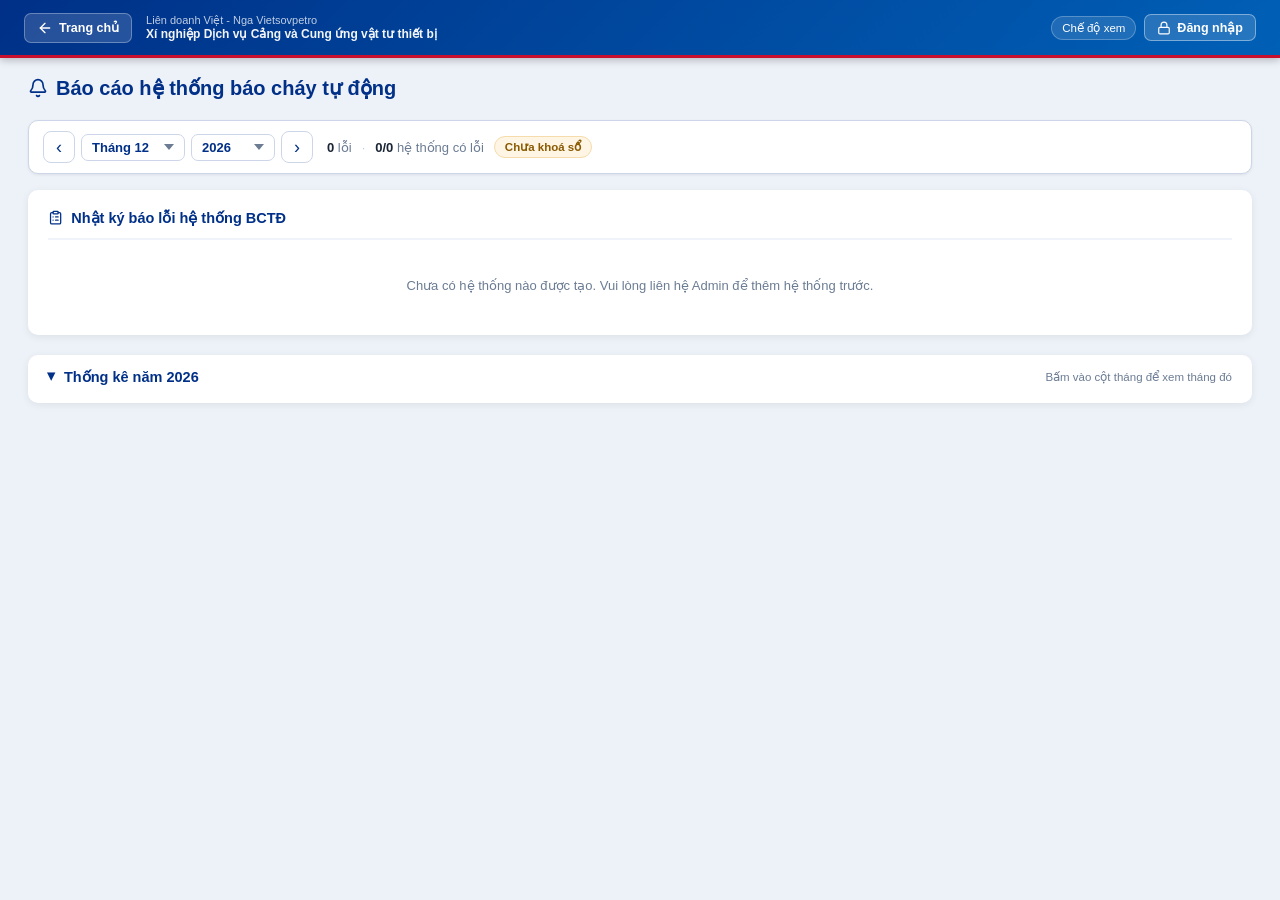
==== commit becc65f8: "Update bao-chay-tu-dong.html" ====
--- a/bao-chay-tu-dong.html
+++ b/bao-chay-tu-dong.html
@@ -197,6 +197,74 @@
       font-variant-numeric:tabular-nums;white-space:nowrap;margin-top:1px;}
     .bd-cnt{color:var(--text);}   /* số lỗi để đen, phần trăm vẫn xanh */
     .bd-none{color:var(--text-light);font-size:12px;padding:8px 0;}
+
+    /* ══ THANH TRẠNG THÁI THÁNG (đầu trang) ══════════════════════
+       Gom chọn tháng + tình trạng tháng + thao tác Admin vào MỘT chỗ,
+       để người dùng nhìn là biết đang xem tháng nào, bao nhiêu lỗi,
+       đã khoá sổ chưa — rồi làm việc ngay với bảng nhật ký bên dưới. */
+    .mbar{display:flex;align-items:center;gap:14px;flex-wrap:wrap;background:#fff;border:1px solid var(--border);
+      border-radius:10px;box-shadow:0 1px 3px rgba(16,24,40,.08);padding:10px 14px;margin-bottom:16px;}
+    .mbar-nav{display:flex;align-items:center;gap:6px;}
+    .mbar-nav select.inp{width:auto;min-width:104px;padding:5px 28px 5px 10px;font-size:13px;font-weight:600;color:var(--primary);}
+    .mbar-nav select#filterLogYear{min-width:84px;}
+    .mbar-arrow{width:32px;height:32px;border-radius:8px;border:1.5px solid var(--border);background:#fff;color:var(--primary);
+      font-size:18px;line-height:1;cursor:pointer;display:inline-flex;align-items:center;justify-content:center;transition:.15s;}
+    .mbar-arrow:hover{background:#dceaf7;border-color:var(--primary-light);}
+    .mbar-stats{display:flex;align-items:center;gap:10px;flex-wrap:wrap;flex:1;min-width:0;font-size:13px;color:var(--text-light);}
+    .mbar-stats b{color:var(--text);font-variant-numeric:tabular-nums;}
+    .mbar-stats .sep{color:#c3cede;}
+    .mbar-actions{display:flex;align-items:center;gap:8px;flex-wrap:wrap;}
+    .st-pill{display:inline-flex;align-items:center;gap:5px;padding:3px 10px;border-radius:20px;font-size:11.5px;font-weight:700;white-space:nowrap;}
+    .st-pill.locked{background:#fdedec;color:var(--danger);border:1px solid #f5c6cb;}
+    .st-pill.open{background:#fef5e4;color:#8a5a00;border:1px solid #f6dcaa;}
+
+    /* Khối thống kê thu gọn được (nhớ lựa chọn theo từng máy) */
+    details.stat-card{padding:0;}
+    details.stat-card>summary{list-style:none;cursor:pointer;padding:14px 20px;display:flex;align-items:center;gap:8px;
+      font-size:14.5px;font-weight:700;color:var(--primary);user-select:none;}
+    details.stat-card>summary::-webkit-details-marker{display:none;}
+    details.stat-card>summary .chev{transition:transform .15s;display:inline-block;}
+    details.stat-card[open]>summary .chev{transform:rotate(90deg);}
+    details.stat-card>summary .hint{font-size:11.5px;font-weight:500;color:var(--text-light);margin-left:auto;}
+    details.stat-card>#bctdDash{padding:0 20px 4px;}
+    .bd-col{cursor:pointer;}
+    .bd-col.sel .bd-na{border:1.5px solid var(--primary);}
+    .bd-col.sel .bd-v.na{color:var(--primary);}
+
+    /* Chip gợi ý biện pháp trong dòng nhập: to hơn cho dễ bấm */
+    .inline-edit-row .chip{font-size:11.5px;padding:3px 9px;}
+    .inline-edit-row .c-idx .badge{padding:2px 5px;font-size:10px;white-space:nowrap;}
+
+    /* ══ ĐIỆN THOẠI ══════════════════════════════════════════════
+       Bảng 7 cột cố định bề rộng bị bóp đến mức chữ xếp dọc từng ký tự.
+       Dưới 768px: mỗi bản ghi thành một "thẻ", mỗi ô là một dòng có nhãn. */
+    @media(max-width:768px){
+      .topbar{padding:0 12px;}
+      .topbar .pn-left>div{display:none;}           /* tên đơn vị 2 dòng đè lên nút */
+      .page-title{font-size:17px;}
+      .mbar{padding:10px;gap:10px;}
+      .mbar-actions{width:100%;}
+      .section-card{padding:14px;}
+      .err-table,.err-table tbody,.err-table tr,.err-table td{display:block;width:auto;}
+      .err-table colgroup,.err-table thead{display:none;}
+      .err-table th,.err-table td{border-right:none;}
+      .err-table td{border-bottom:none;padding:3px 12px;max-width:none!important;}
+      .err-table tr:not(.sys-row):not(.add-row){border-bottom:1px solid #e2e8f2;padding:8px 0;}
+      .err-table td.c-idx{display:none;}
+      .err-table td[data-label]::before{content:attr(data-label) ": ";font-weight:600;color:var(--text-light);font-size:11.5px;}
+      .err-table td.c-act{padding-top:6px;}
+      .err-table tr.inline-edit-row td{padding:4px 12px;}
+      .err-table tr.inline-edit-row td.c-idx{display:block;}
+      .err-table tr.inline-edit-row .btn{justify-content:center;}
+      .err-table tr.sys-row td>div{flex-wrap:wrap;row-gap:2px;}
+      .err-table tr.sys-row .badge,.err-table tr.sys-row td>div>span:last-child{white-space:nowrap;}
+      .mbar-stats{flex-basis:100%;order:3;}
+      .mbar-actions{order:4;}
+      /* Khối tài khoản: ẩn chữ, giữ icon + chip vai trò cho vừa một hàng */
+      .topbar .pn-right{gap:6px;}
+      .topbar .pn-user>span:not(.pn-chip),.topbar .pn-logout>span{display:none;}
+      .topbar .pn-user,.topbar .pn-logout{padding:5px 8px;}
+    }
   </style>
   <link rel="stylesheet" href="assets/flatpickr.min.css">
   <script src="assets/flatpickr.min.js"></script>
@@ -220,6 +288,37 @@
 
     <!-- TAB 1: HỆ THỐNG BCTD -->
     <div id="tab-bctd">
+
+      <!-- THANH TRẠNG THÁI THÁNG: chọn tháng + tình trạng + thao tác Admin -->
+      <div class="mbar" id="monthBar">
+        <div class="mbar-nav">
+          <button type="button" class="mbar-arrow" onclick="shiftMonth(-1)" title="Tháng trước" aria-label="Tháng trước">&#8249;</button>
+          <select class="inp" id="filterLogMonth" aria-label="Tháng" onchange="onMonthChange()"></select>
+          <select class="inp" id="filterLogYear" aria-label="Năm" onchange="onMonthChange()"></select>
+          <button type="button" class="mbar-arrow" onclick="shiftMonth(1)" title="Tháng sau" aria-label="Tháng sau">&#8250;</button>
+        </div>
+        <div class="mbar-stats" id="monthStats"></div>
+        <div class="mbar-actions">
+          <button class="btn btn-outline btn-sm" id="btnReport" onclick="openReportModal()" style="display:none"><svg class="lic-emoji" width="1.05em" height="1.05em" viewBox="0 0 24 24" fill="none" stroke="currentColor" stroke-width="2" stroke-linecap="round" stroke-linejoin="round" style="display:inline-block;vertical-align:-0.15em;flex-shrink:0" aria-hidden="true"><path d="M6 22a2 2 0 0 1-2-2V4a2 2 0 0 1 2-2h8a2.4 2.4 0 0 1 1.704.706l3.588 3.588A2.4 2.4 0 0 1 20 8v12a2 2 0 0 1-2 2z"/><path d="M14 2v5a1 1 0 0 0 1 1h5"/><path d="M10 9H8"/><path d="M16 13H8"/><path d="M16 17H8"/></svg> Tạo báo cáo</button>
+          <button class="btn btn-sm" id="btnLockMonth" onclick="toggleLockMonth()" style="display:none"></button>
+        </div>
+      </div>
+
+      <!-- USER + VIEWER: NHẬP/XEM BÁO LỖI (đặt ngay dưới thanh tháng) -->
+      <div id="errorLogSection">
+        <div class="section-card">
+          <div class="section-card-head">
+            <div class="section-card-title"><svg class="lic-emoji" width="1.05em" height="1.05em" viewBox="0 0 24 24" fill="none" stroke="currentColor" stroke-width="2" stroke-linecap="round" stroke-linejoin="round" style="display:inline-block;vertical-align:-0.15em;flex-shrink:0" aria-hidden="true"><rect width="8" height="4" x="8" y="2" rx="1" ry="1"/><path d="M16 4h2a2 2 0 0 1 2 2v14a2 2 0 0 1-2 2H6a2 2 0 0 1-2-2V6a2 2 0 0 1 2-2h2"/><path d="M12 11h4"/><path d="M12 16h4"/><path d="M8 11h.01"/><path d="M8 16h.01"/></svg> Nhật ký báo lỗi hệ thống BCTĐ</div>
+          </div>
+          <div id="errorLogContainer"></div>
+        </div>
+      </div>
+
+      <!-- THỐNG KÊ NĂM: thu gọn được -->
+      <details class="section-card stat-card" id="statCard" open>
+        <summary><span class="chev">&#9656;</span><span>Thống kê năm <span id="statYear"></span></span><span class="hint">Bấm vào cột tháng để xem tháng đó</span></summary>
+        <div id="bctdDash"></div>
+      </details>
 
       <!-- ADMIN: QUẢN LÝ THIẾT BỊ -->
       <div id="adminDeviceSection" style="display:none">
@@ -244,32 +343,6 @@
         </div>
       </div>
 
-      <!-- USER + VIEWER: NHẬP/XEM BÁO LỖI -->
-      <div id="errorLogSection">
-        <div class="section-card">
-          <div class="section-card-head">
-            <div style="display:flex;align-items:center;gap:10px;flex-wrap:wrap;">
-              <div class="section-card-title"><svg class="lic-emoji" width="1.05em" height="1.05em" viewBox="0 0 24 24" fill="none" stroke="currentColor" stroke-width="2" stroke-linecap="round" stroke-linejoin="round" style="display:inline-block;vertical-align:-0.15em;flex-shrink:0" aria-hidden="true"><rect width="8" height="4" x="8" y="2" rx="1" ry="1"/><path d="M16 4h2a2 2 0 0 1 2 2v14a2 2 0 0 1-2 2H6a2 2 0 0 1-2-2V6a2 2 0 0 1 2-2h2"/><path d="M12 11h4"/><path d="M12 16h4"/><path d="M8 11h.01"/><path d="M8 16h.01"/></svg> Nhật ký báo lỗi hệ thống BCTĐ</div>
-              <span id="lockBadge" class="lock-badge" style="display:none"><svg class="lic-emoji" width="1.05em" height="1.05em" viewBox="0 0 24 24" fill="none" stroke="currentColor" stroke-width="2" stroke-linecap="round" stroke-linejoin="round" style="display:inline-block;vertical-align:-0.15em;flex-shrink:0" aria-hidden="true"><rect width="18" height="11" x="3" y="11" rx="2" ry="2"/><path d="M7 11V7a5 5 0 0 1 10 0v4"/></svg> Tháng đã khoá</span>
-            </div>
-            <div style="display:flex;gap:8px;align-items:center;">
-              <button class="btn btn-outline btn-sm" id="btnReport" onclick="openReportModal()" style="display:none"><svg class="lic-emoji" width="1.05em" height="1.05em" viewBox="0 0 24 24" fill="none" stroke="currentColor" stroke-width="2" stroke-linecap="round" stroke-linejoin="round" style="display:inline-block;vertical-align:-0.15em;flex-shrink:0" aria-hidden="true"><path d="M6 22a2 2 0 0 1-2-2V4a2 2 0 0 1 2-2h8a2.4 2.4 0 0 1 1.704.706l3.588 3.588A2.4 2.4 0 0 1 20 8v12a2 2 0 0 1-2 2z"/><path d="M14 2v5a1 1 0 0 0 1 1h5"/><path d="M10 9H8"/><path d="M16 13H8"/><path d="M16 17H8"/></svg> Tạo báo cáo</button>
-              <button class="btn btn-sm" id="btnLockMonth" onclick="toggleLockMonth()" style="display:none"></button>
-            </div>
-            <div style="display:flex;gap:8px;align-items:center;flex-wrap:wrap;">
-              <div class="month-filter" style="margin-bottom:0;padding:6px 12px;box-shadow:none;border:1.5px solid var(--border);border-radius:8px;">
-                <label>Tháng:</label>
-                <select class="inp" id="filterLogMonth" style="width:80px;padding:4px 8px;font-size:12.5px;" onchange="renderErrorLog();updateLockUI()">
-                </select>
-                <select class="inp" id="filterLogYear" style="width:90px;padding:4px 8px;font-size:12.5px;" onchange="renderErrorLog();updateLockUI()">
-                </select>
-              </div>
-            </div>
-          </div>
-          <div id="bctdDash"></div>
-          <div id="errorLogContainer"></div>
-        </div>
-      </div>
     </div>
 
   </main>
@@ -357,9 +430,21 @@
 </div>
 
 <script type="module" src="assets/supabase-config.js"></script>
-<script src="assets/db.js?v=20260904"></script>
+<script src="assets/db.js?v=20260905"></script>
+<!-- Danh mục Phòng/Ban/Đơn vị dùng chung (nạp SAU db.js) -->
+<script src="assets/don-vi.js?v=20260905"></script>
 <script src="assets/hse-activity.js"></script>
 <script>
+/* ── PHÒNG KÝ TẮT TRÊN FILE WORD ──
+   Trước đây tên phòng viết cứng ngay trong hàm xuất Word, lại dùng gạch ngang
+   DÀI ("–") khác với mọi nơi khác trong hệ thống ("-"). Nay tra từ danh mục
+   dùng chung theo MÃ ổn định, nên Admin đổi tên phòng là file Word đổi theo. */
+var PHONG_KY_TAT_MA = "p_ky_thuat_vat_tu";
+function _phongKyTat(){
+  var u = window.HSE_UNITS ? HSE_UNITS.byMa(PHONG_KY_TAT_MA) : null;
+  return u ? u.ten : "Phòng Kỹ thuật - Vật tư";
+}
+
 /* ================================================================
    PCCC & CNCH – Hệ thống báo cháy tự động
    ================================================================ */
@@ -464,8 +549,8 @@
 function saveErrors(data){ save(K_ERRORS, data); }
 
 function _dbToast(ok, msg){
-  if(ok) showToast("☁️ "+msg+" đã lên Sheets","info");
-  else   showToast("⚠️ Lưu local OK, chưa sync Sheets: "+msg,"warning");
+  if(ok) showToast("☁️ "+msg+" đã lưu lên máy chủ","info");
+  else   showToast("⚠️ Đã lưu trên máy này nhưng chưa đồng bộ lên máy chủ: "+msg,"warning");
 }
 
 function safePullDevices(){
@@ -622,13 +707,13 @@
   var _cn=_cu?String(_cu.username||"").trim().toLowerCase():"";
   var mine=!!(_cb && (_cb===_cf || _cb===_cn));
   var whoCell=mine
-    ?'<td style="font-size:12.5px;font-weight:700;color:var(--primary)">'+esc(x.createdBy)+'</td>'
-    :'<td style="font-size:12px;color:var(--text-light)">'+esc(x.createdBy||"—")+'</td>';
-  var tds='<td style="color:var(--text-light);font-size:12px">'+(i+1)+'</td>'+
-    '<td style="font-size:12.5px">'+childLabel+'</td>'+
+    ?'<td data-label="Người nhập" style="font-size:12.5px;font-weight:700;color:var(--primary)">'+esc(x.createdBy)+'</td>'
+    :'<td data-label="Người nhập" style="font-size:12px;color:var(--text-light)">'+esc(x.createdBy||"—")+'</td>';
+  var tds='<td class="c-idx" style="color:var(--text-light);font-size:12px">'+(i+1)+'</td>'+
+    '<td style="font-size:12.5px;font-weight:600">'+childLabel+'</td>'+
     '<td><span class="badge '+(x.errType==="Khác"?"badge-orange":"badge-red")+'">'+esc(errLabel)+'</span></td>'+
-    '<td style="white-space:nowrap">'+fmtDate(x.detectDate)+'</td>'+
-    '<td style="max-width:320px;font-size:12.5px">'+esc(x.measure||"—")+'</td>'+
+    '<td data-label="Ngày phát hiện" style="white-space:nowrap">'+fmtDate(x.detectDate)+'</td>'+
+    '<td data-label="Biện pháp" style="max-width:320px;font-size:12.5px">'+esc(x.measure||"—")+'</td>'+
     whoCell;
   // Khi tháng bị khoá: bỏ hẳn cột thao tác (đã có badge "Tháng đã khoá" ở trên)
   if(!locked){
@@ -636,7 +721,7 @@
       ?'<button class="btn btn-edit btn-sm" onclick="startInlineEdit(\''+x.id+'\')"><svg class="lic-emoji" width="1.05em" height="1.05em" viewBox="0 0 24 24" fill="none" stroke="currentColor" stroke-width="2" stroke-linecap="round" stroke-linejoin="round" style="display:inline-block;vertical-align:-0.15em;flex-shrink:0" aria-hidden="true"><path d="M21.174 6.812a1 1 0 0 0-3.986-3.987L3.842 16.174a2 2 0 0 0-.5.83l-1.321 4.352a.5.5 0 0 0 .623.622l4.353-1.32a2 2 0 0 0 .83-.497z"/><path d="m15 5 4 4"/></svg></button> '+
        '<button class="btn btn-danger btn-sm" onclick="deleteError(\''+x.id+'\')"><svg class="lic-emoji" width="1.05em" height="1.05em" viewBox="0 0 24 24" fill="none" stroke="currentColor" stroke-width="2" stroke-linecap="round" stroke-linejoin="round" style="display:inline-block;vertical-align:-0.15em;flex-shrink:0" aria-hidden="true"><path d="M10 11v6"/><path d="M14 11v6"/><path d="M19 6v14a2 2 0 0 1-2 2H7a2 2 0 0 1-2-2V6"/><path d="M3 6h18"/><path d="M8 6V4a2 2 0 0 1 2-2h4a2 2 0 0 1 2 2v2"/></svg></button>'
       :(editable?'<span style="font-size:11px;color:var(--text-light)" title="Bạn không thể sửa bản ghi của người khác">—</span>':'');
-    tds+='<td style="white-space:nowrap">'+btns+'</td>';
+    tds+='<td class="c-act" style="white-space:nowrap">'+btns+'</td>';
   }
   return '<tr>'+tds+'</tr>';
 }
@@ -659,6 +744,7 @@
   if(!selY||!selM) return;
   var fy=parseInt(selY.value,10), fm=parseInt(selM.value,10);
   var devices=getDevices();
+  var sy=document.getElementById("statYear"); if(sy) sy.textContent=fy||"";
   if(!devices.length||!fy){ host.innerHTML=""; return; }
 
   var errs=getErrors().filter(function(x){ return parseInt(x.year,10)===fy; });
@@ -673,13 +759,13 @@
   var cols=thang.map(function(t){
     if(!t.khoa){
       // Chưa chốt sổ. Nếu đã lỡ nhập bản ghi thì ghi nhỏ "~n" để không giấu thông tin.
-      return '<div class="bd-col" title="Tháng '+t.m+'/'+fy+' — chưa khoá sổ'+
+      return '<div class="bd-col'+(t.m===fm?' sel':'')+'" onclick="goMonth('+t.m+','+fy+')" title="Tháng '+t.m+'/'+fy+' — chưa khoá sổ'+
              (t.n?', đã nhập '+t.n+' bản ghi (tạm tính)':'')+'">'+
                '<div class="bd-v na">'+(t.n?'~'+t.n:'–')+'</div>'+
                '<div class="bd-na"></div><div class="bd-m">'+t.m+'</div></div>';
     }
     var pc=maxN?Math.max(6,Math.round(t.n/maxN*100)):6;   // % chiều cao khung
-    return '<div class="bd-col'+(t.m===fm?' sel':'')+'" title="Tháng '+t.m+'/'+fy+' — '+t.n+' lỗi">'+
+    return '<div class="bd-col'+(t.m===fm?' sel':'')+'" onclick="goMonth('+t.m+','+fy+')" title="Tháng '+t.m+'/'+fy+' — '+t.n+' lỗi">'+
              '<div class="bd-stack" style="height:'+pc+'%">'+
                '<div class="bd-v">'+t.n+'</div>'+
                '<div class="bd-bar'+(t.n?'':' zero')+'"></div>'+
@@ -757,12 +843,14 @@
   if(!container) return;
   var devices=getDevices();
   if(!devices.length){
+    renderMonthStats(fm,fy,[],[],locked);
     container.innerHTML='<div style="padding:22px;text-align:center;color:var(--text-light);font-size:13px">Chưa có hệ thống nào được tạo. Vui lòng liên hệ Admin để thêm hệ thống trước.</div>';
     return;
   }
   var errs=getErrors().filter(function(x){
     return (!fm||String(x.month)===fm) && (!fy||String(x.year)===fy);
   });
+  renderMonthStats(fm,fy,errs,devices,locked);
   var cols=locked?6:7; // tháng khoá thì bỏ cột thao tác
   var colgroup=locked
     ?'<colgroup><col style="width:44px"><col style="width:19%"><col style="width:21%"><col style="width:110px"><col style="width:32%"><col style="width:14%"></colgroup>'
@@ -801,7 +889,8 @@
     }
     return out;
   }).join("");
-  container.innerHTML='<div class="table-wrap" style="margin-bottom:0"><table class="err-table">'+colgroup+thead+'<tbody>'+body+'</tbody></table></div>';
+  container.innerHTML='<div class="table-wrap" style="margin-bottom:0"><table class="err-table">'+colgroup+thead+'<tbody>'+body+'</tbody></table></div>'+
+    _suggestDatalists();
   // Kích hoạt date-picker cho dòng inline vừa render
   if((_inlineAddSystem||_inlineEditId)&&window.HSEDate){ HSEDate.attachAll(container); }
   // Focus ô nhập đầu tiên khi thêm mới
@@ -809,9 +898,6 @@
 }
 
 /* ---- INLINE EDIT: HELPERS DỰNG OPTION ---- */
-function _ieOptMonths(sel){var o="";for(var m=1;m<=12;m++){o+='<option value="'+m+'"'+(m===sel?' selected':'')+'>Tháng '+m+'</option>';}return o;}
-function _ieOptYears(sel){var now=new Date();var ys=[];for(var y=now.getFullYear()-2;y<=now.getFullYear()+1;y++)ys.push(y);if(sel&&ys.indexOf(sel)<0)ys.push(sel);ys.sort(function(a,b){return a-b;});return ys.map(function(y){return '<option value="'+y+'"'+(y===sel?' selected':'')+'>'+y+'</option>';}).join("");}
-function _ieOptDevices(sel){var devices=getDevices();if(!devices.length)return '<option value="">— Chưa có hệ thống —</option>';return devices.map(function(d){return '<option value="'+d.id+'"'+(d.id===sel?' selected':'')+'>'+esc(d.name)+' — '+esc(d.location)+'</option>';}).join("");}
 
 /* ---- INLINE EDIT: DỰNG DÒNG NHẬP/SỬA ---- */
 function inlineRowHtml(rec, idx){
@@ -828,21 +914,21 @@
   // Cột Người nhập: dòng thêm mới để trống (tự gán theo tài khoản khi lưu); dòng sửa hiện người tạo gốc
   var whoCell=rec?esc(rec.createdBy||"—"):'';
   return '<tr class="inline-edit-row" style="background:#eef6ff" onkeydown="ieKeydown(event)">'+
-    '<td style="color:var(--text-light);font-size:12px;vertical-align:top;padding-top:8px">'+idxCell+'</td>'+
+    '<td class="c-idx" style="color:var(--text-light);font-size:12px;vertical-align:top;padding-top:8px">'+idxCell+'</td>'+
     '<td style="vertical-align:top"><div style="display:flex;flex-direction:column;gap:4px">'+
-       '<input class="inp" id="ie_child" '+st+' placeholder="Thiết bị (VD: SD123)" value="'+childVal+'">'+
-       '<input class="inp" id="ie_loc" '+st+' placeholder="Vị trí (VD: kho A1)" value="'+locVal+'"></div></td>'+
+       '<input class="inp" id="ie_child" list="dl_child" autocomplete="off" onchange="ieAutoLocation()" '+st+' placeholder="Thiết bị (VD: SD123)" value="'+childVal+'">'+
+       '<input class="inp" id="ie_loc" list="dl_loc" autocomplete="off" '+st+' placeholder="Vị trí (VD: kho A1)" value="'+locVal+'"></div></td>'+
     '<td style="vertical-align:top"><div style="display:flex;flex-direction:column;gap:4px">'+
        '<select class="inp" id="ie_errtype" '+st+' onchange="toggleInlineErrType()">'+
          '<option value="Lỗi thiết bị"'+(!isKhac?' selected':'')+'>Lỗi thiết bị</option>'+
          '<option value="Khác"'+(isKhac?' selected':'')+'>Khác</option></select>'+
        '<input class="inp" id="ie_errcustom" placeholder="Mô tả lỗi khác" value="'+errCustomVal+'" style="font-size:12px;padding:4px 6px;width:100%;margin:0;display:'+(isKhac?'block':'none')+'"></div></td>'+
-    '<td style="vertical-align:top"><input class="inp" type="date" id="ie_date" '+st+' value="'+dateVal+'"></td>'+
+    '<td data-label="Ngày phát hiện" style="vertical-align:top"><input class="inp" type="date" id="ie_date" '+st+' value="'+dateVal+'"></td>'+
     '<td style="vertical-align:top;min-width:170px"><div style="display:flex;flex-direction:column;gap:4px">'+
-       '<div class="chip-group" style="margin:0;display:flex;flex-wrap:wrap;gap:3px">'+
-         '<span class="chip" style="font-size:10px;padding:2px 6px" onclick="appendBienPhapInline(\'Kiểm tra hiện trường\')">Kiểm tra hiện trường</span>'+
-         '<span class="chip" style="font-size:10px;padding:2px 6px" onclick="appendBienPhapInline(\'Khởi động lại hệ thống\')">Khởi động lại</span>'+
-         '<span class="chip" style="font-size:10px;padding:2px 6px" onclick="appendBienPhapInline(\'Phối hợp với Đội BVVT tiếp tục giám sát hệ thống\')">Phối hợp BVVT</span></div>'+
+       '<div class="chip-group" style="margin:0;display:flex;flex-wrap:wrap;gap:4px">'+
+         '<span class="chip" onclick="appendBienPhapInline(\'Kiểm tra hiện trường\')">Kiểm tra hiện trường</span>'+
+         '<span class="chip" onclick="appendBienPhapInline(\'Khởi động lại hệ thống\')">Khởi động lại</span>'+
+         '<span class="chip" onclick="appendBienPhapInline(\'Phối hợp với Đội BVVT tiếp tục giám sát hệ thống\')">Phối hợp BVVT</span></div>'+
        '<textarea class="inp" id="ie_measure" rows="2" style="font-size:12px;padding:4px 6px;width:100%;margin:0" placeholder="Biện pháp khắc phục...">'+measureVal+'</textarea></div></td>'+
     '<td style="font-size:12px;color:var(--text-light);vertical-align:top;padding-top:8px">'+whoCell+'</td>'+
     '<td style="white-space:nowrap;vertical-align:top"><div style="display:flex;flex-direction:column;gap:4px">'+
@@ -850,6 +936,99 @@
        '<button class="btn btn-outline btn-sm" onclick="cancelInline()">Hủy</button></div></td>'+
   '</tr>';
 }
+
+/* ══════════════ GỢI Ý THIẾT BỊ / VỊ TRÍ KHI NHẬP ══════════════
+   Lấy từ các bản ghi CŨ của CÙNG hệ thống, xếp theo số lần dùng.
+   Gộp các cách viết chỉ khác hoa/thường/khoảng trắng ("kho H1" vs
+   "Kho H1") và giữ cách viết được dùng nhiều nhất → dữ liệu đồng nhất. */
+function _normKey(v){ return String(v||"").replace(/\s+/g," ").trim().toLowerCase(); }
+function _rankValues(list){
+  var g={};
+  list.forEach(function(v){
+    var k=_normKey(v); if(!k) return;
+    var t=String(v).replace(/\s+/g," ").trim();
+    if(!g[k]) g[k]={n:0,forms:{}};
+    g[k].n++; g[k].forms[t]=(g[k].forms[t]||0)+1;
+  });
+  return Object.keys(g).map(function(k){
+    var f=g[k].forms, best=Object.keys(f).sort(function(a,b){return f[b]-f[a];})[0];
+    return {v:best,n:g[k].n};
+  }).sort(function(a,b){ return b.n-a.n || a.v.localeCompare(b.v,"vi"); }).map(function(x){return x.v;});
+}
+function _inlineDeviceId(){
+  if(_inlineAddSystem) return _inlineAddSystem;
+  if(_inlineEditId){ var r=getErrors().find(function(x){return x.id===_inlineEditId;}); return r?r.deviceId:null; }
+  return null;
+}
+function _suggestDatalists(){
+  var did=_inlineDeviceId();
+  if(!did) return "";
+  var mine=getErrors().filter(function(x){ return String(x.deviceId)===String(did); });
+  var opt=function(v){ return '<option value="'+esc(v)+'"></option>'; };
+  return '<datalist id="dl_child">'+_rankValues(mine.map(function(x){return x.childDevice;})).map(opt).join("")+'</datalist>'+
+         '<datalist id="dl_loc">'+_rankValues(mine.map(function(x){return x.devLocation;})).map(opt).join("")+'</datalist>';
+}
+/* Chọn một thiết bị đã từng báo lỗi → tự điền vị trí quen dùng (nếu ô vị trí đang trống) */
+function ieAutoLocation(){
+  var c=document.getElementById("ie_child"), l=document.getElementById("ie_loc");
+  if(!c||!l||l.value.trim()) return;
+  var did=_inlineDeviceId(), k=_normKey(c.value); if(!did||!k) return;
+  var locs=getErrors().filter(function(x){ return String(x.deviceId)===String(did) && _normKey(x.childDevice)===k; })
+                      .map(function(x){ return x.devLocation; });
+  var best=_rankValues(locs)[0];
+  if(best) l.value=best;
+}
+
+/* ══════════════ THANH TRẠNG THÁI THÁNG ══════════════ */
+function renderMonthStats(fm,fy,errs,devices,locked){
+  var host=document.getElementById("monthStats");
+  if(!host) return;
+  if(!fm||!fy){ host.innerHTML=""; return; }
+  var coLoi={};
+  errs.forEach(function(x){ coLoi[x.deviceId]=1; });
+  var nHT=devices.filter(function(d){ return coLoi[d.id]; }).length;
+  var lockIco='<svg width="12" height="12" viewBox="0 0 24 24" fill="none" stroke="currentColor" stroke-width="2.4" stroke-linecap="round" stroke-linejoin="round" aria-hidden="true"><rect width="18" height="11" x="3" y="11" rx="2" ry="2"/><path d="M7 11V7a5 5 0 0 1 10 0v4"/></svg>';
+  host.innerHTML=
+    '<span><b>'+errs.length+'</b> lỗi</span><span class="sep">·</span>'+
+    '<span><b>'+nHT+'/'+devices.length+'</b> hệ thống có lỗi</span>'+
+    (locked
+      ?'<span class="st-pill locked" title="Đã chốt sổ: không thêm/sửa/xoá được">'+lockIco+' Đã khoá sổ</span>'
+      :'<span class="st-pill open" title="Tháng chưa chốt sổ: số liệu còn có thể thay đổi">Chưa khoá sổ</span>');
+}
+
+/* ══════════════ CHUYỂN THÁNG ══════════════ */
+function _ensureYearOption(y){
+  var sel=document.getElementById("filterLogYear");
+  if(!sel) return;
+  var has=[].some.call(sel.options,function(o){return String(o.value)===String(y);});
+  if(has) return;
+  var ys=[].map.call(sel.options,function(o){return parseInt(o.value,10);}).concat([y]).sort(function(a,b){return b-a;});
+  sel.innerHTML=ys.map(function(v){return '<option value="'+v+'">'+v+'</option>';}).join("");
+}
+function goMonth(m,y){
+  _ensureYearOption(y);
+  document.getElementById("filterLogMonth").value=String(m);
+  document.getElementById("filterLogYear").value=String(y);
+  onMonthChange();
+}
+function shiftMonth(d){
+  var m=parseInt(document.getElementById("filterLogMonth").value,10)||(new Date().getMonth()+1);
+  var y=parseInt(document.getElementById("filterLogYear").value,10)||new Date().getFullYear();
+  m+=d; if(m<1){m=12;y--;} if(m>12){m=1;y++;}
+  goMonth(m,y);
+}
+/* Đổi tháng thì đóng dòng đang nhập/sửa — tránh lưu nhầm bản ghi sang tháng mới */
+function onMonthChange(){
+  _inlineAddSystem=null; _inlineEditId=null;
+  renderErrorLog(); updateLockUI();
+}
+
+/* Nhớ trạng thái mở/thu gọn khối Thống kê (theo từng máy) */
+(function(){
+  var d=document.getElementById("statCard"); if(!d) return;
+  try{ if(localStorage.getItem("hse_bctd_stat_open")==="0") d.removeAttribute("open"); }catch(e){}
+  d.addEventListener("toggle",function(){ try{ localStorage.setItem("hse_bctd_stat_open",d.open?"1":"0"); }catch(e){} });
+})();
 
 function toggleInlineErrType(){
   var v=document.getElementById("ie_errtype").value;
@@ -1074,153 +1253,12 @@
    MODAL NHẬP BÁO LỖI (User)
    ================================================================ */
 var _editErrorId=null;
-function openErrorModal(editId){
-  _editErrorId=editId||null;
-  var devices=getDevices();
-  var warn=document.getElementById("noDeviceWarn");
-  warn.style.display=devices.length?"none":"block";
-  populateSystemFilter();
-  populateYearMonthSelect();
-  var existing=editId?getErrors().find(function(x){return x.id===editId;}):null;
-  document.getElementById("errorModalTitle").textContent=editId?"Chỉnh sửa bản ghi báo lỗi":"Nhập báo lỗi hệ thống BCTĐ";
-  if(existing){
-    document.getElementById("eMonth").value=existing.month;
-    document.getElementById("eYear").value=existing.year;
-    document.getElementById("eDevice").value=existing.deviceId;
-    document.getElementById("eChildDevice").value=existing.childDevice||"";
-    document.getElementById("eDevLocation").value=existing.devLocation||"";
-    document.getElementById("eErrType").value=existing.errType;
-    document.getElementById("eErrCustom").value=existing.errCustom||"";
-    if(window.HSEDate)HSEDate.setValue(document.getElementById("eDetectDate"),existing.detectDate||"");else document.getElementById("eDetectDate").value=existing.detectDate||"";
-    document.getElementById("eMeasure").value=existing.measure||"";
-    toggleCustomErr();
-    updateDateRange();
-  } else {
-    var now=new Date();
-    document.getElementById("eMonth").value=now.getMonth()+1;
-    document.getElementById("eYear").value=now.getFullYear();
-    document.getElementById("eChildDevice").value="";
-    document.getElementById("eDevLocation").value="";
-    document.getElementById("eErrType").value="Lỗi thiết bị";
-    document.getElementById("eErrCustom").value="";
-    if(window.HSEDate)HSEDate.setValue(document.getElementById("eDetectDate"),"");else document.getElementById("eDetectDate").value="";
-    document.getElementById("eMeasure").value="";
-    toggleCustomErr();
-    updateDateRange();
-  }
-  document.getElementById("errorModalBg").classList.add("open");
-}
-function closeErrorModal(){document.getElementById("errorModalBg").classList.remove("open");}
-
-function populateDeviceSelect(){
-  var devices=getDevices();
-  var sel=document.getElementById("eDevice");
-  if(!sel) return; // modal nhập báo lỗi đã bỏ, dùng nhập inline
-  var cur=sel.value;
-  sel.innerHTML=devices.length
-    ?devices.map(function(d){return'<option value="'+d.id+'"'+(d.id===cur?' selected':'')+'>'+esc(d.name)+' — '+esc(d.location)+'</option>';}).join("")
-    :'<option value="">— Chưa có hệ thống —</option>';
-}
-
-function populateYearMonthSelect(){
-  var now=new Date();
-  var selM=document.getElementById("eMonth");
-  var selY=document.getElementById("eYear");
-  selM.innerHTML=[1,2,3,4,5,6,7,8,9,10,11,12].map(function(m){
-    return'<option value="'+m+'">Tháng '+m+'</option>';
-  }).join("");
-  var years=[];
-  for(var y=now.getFullYear()-2;y<=now.getFullYear()+1;y++)years.push(y);
-  selY.innerHTML=years.map(function(y){
-    return'<option value="'+y+'"'+(y===now.getFullYear()?' selected':'')+'>'+y+'</option>';
-  }).join("");
-}
-
-function updateDateRange(){
-  // Bỏ ràng buộc min/max — ngày phát hiện có thể nằm ngoài tháng báo cáo
-  // (lỗi phát hiện tháng trước nhưng ghi nhận vào tháng sau là hợp lệ)
-  var inp=document.getElementById("eDetectDate");
-  inp.removeAttribute("min");
-  inp.removeAttribute("max");
-}
-
-function toggleCustomErr(){
-  var v=document.getElementById("eErrType").value;
-  var cg=document.getElementById("customErrGroup");
-  var dg=document.getElementById("detectDateGroup");
-  cg.style.display=v==="Khác"?"block":"none";
-  cg.parentElement.style.gridTemplateColumns=v==="Khác"?"1fr 1fr":"1fr 1fr";
-}
-
-function appendBienPhap(text){
-  var ta=document.getElementById("eMeasure");
-  var cur=(ta.value||"").trim();
-  ta.value=cur?(cur+". "+text):text;
-  ta.focus();
-}
-
-function saveError(){
-  var month=parseInt(document.getElementById("eMonth").value);
-  var year=parseInt(document.getElementById("eYear").value);
-  var deviceId=document.getElementById("eDevice").value;
-  var childDevice=(document.getElementById("eChildDevice").value||"").trim();
-  var devLocation=(document.getElementById("eDevLocation").value||"").trim();
-  var errType=document.getElementById("eErrType").value;
-  var errCustom=document.getElementById("eErrCustom").value.trim();
-  var detectDate=document.getElementById("eDetectDate").value;
-  var measure=(document.getElementById("eMeasure").value||"").trim();
-  var u=currentUser();
-
-  if(isMonthLocked(month,year)){showToast("🔒 Tháng "+month+"/"+year+" đã bị khoá. Không thể lưu.","danger");return;}
-  if(!_editErrorId===false){// đang edit
-    var _existing=getErrors().find(function(x){return x.id===_editErrorId;});
-    if(_existing&&!isOwner(_existing)){showToast("⚠️ Bạn không có quyền sửa bản ghi của người khác.","warning");return;}
-  }
-  if(!deviceId){showToast("⚠️ Vui lòng chọn hệ thống","warning");return;}
-  if(!childDevice){showToast("⚠️ Vui lòng nhập tên thiết bị","warning");return;}
-  if(!devLocation){showToast("⚠️ Vui lòng nhập vị trí thiết bị","warning");return;}
-  if(errType==="Khác"&&!errCustom){showToast("⚠️ Vui lòng nhập mô tả lỗi","warning");return;}
-  if(!detectDate){showToast("⚠️ Vui lòng chọn ngày phát hiện","warning");return;}
-  if(!measure){showToast("⚠️ Vui lòng nhập biện pháp khắc phục","warning");return;}
-
-  var item={
-    id:_editErrorId||uid(),
-    month:month, year:year,
-    deviceId:deviceId,
-    childDevice:childDevice,
-    devLocation:devLocation,
-    errType:errType,
-    errCustom:errType==="Khác"?errCustom:"",
-    detectDate:detectDate,
-    measure:measure,
-    createdBy:u?(u.fullname||u.username):"Khách",
-    createdAt:new Date().toISOString()
-  };
-  var isNew=!_editErrorId;
-  var data=getErrors();
-  if(!isNew){
-    var idx=data.findIndex(function(x){return x.id===_editErrorId;});
-    if(idx>=0)data[idx]=item; else data.push(item);
-  } else { data.push(item); }
-  saveErrors(data);
-  // Sheets: insert hoặc update từng record, không bulkWrite
-  // Nếu update thất bại vì record chưa có trong Sheets → tự động insert (upsert)
-  if(typeof DB!=="undefined"&&DB.isReady()){
-    var _sheetsOp=isNew
-      ? DB.insert("pccc_errors",item)
-      : DB.update("pccc_errors",item.id,item).catch(function(e){
-          if(e&&e.message&&e.message.indexOf("tìm thấy")>=0)
-            return DB.insert("pccc_errors",item);
-          throw e;
-        });
-    _sheetsOp.then(function(){ _dbToast(true,"Bản ghi"); })
-             .catch(function(e){ _dbToast(false,e&&e.message||""); });
-  }
-  populateMonthFilter();populateSystemFilter();
-  renderErrorLog();
-  closeErrorModal();
-  showToast("✅ Đã lưu bản ghi báo lỗi","success");
-}
+
+
+
+
+
+
 
 function deleteError(id){
   var rec=getErrors().find(function(x){return x.id===id;});
@@ -1288,13 +1326,18 @@
   var now=new Date();
   var selM=document.getElementById("rMonth");
   var selY=document.getElementById("rYear");
+  // Mặc định theo tháng đang xem ở thanh trạng thái (không phải tháng hiện tại)
+  var curM=parseInt(document.getElementById("filterLogMonth").value,10)||(now.getMonth()+1);
+  var curY=parseInt(document.getElementById("filterLogYear").value,10)||now.getFullYear();
   selM.innerHTML=[1,2,3,4,5,6,7,8,9,10,11,12].map(function(m){
-    return'<option value="'+m+'"'+(m===(now.getMonth()+1)?' selected':'')+'>Tháng '+m+'</option>';
+    return'<option value="'+m+'"'+(m===curM?' selected':'')+'>Tháng '+m+'</option>';
   }).join("");
-  var years=[];
-  for(var y=now.getFullYear()-2;y<=now.getFullYear();y++) years.push(y);
+  // Năm: mọi năm có dữ liệu + năm hiện tại + năm đang xem
+  var years=[now.getFullYear(),curY];
+  getErrors().forEach(function(e){ var y=parseInt(e.year,10); if(y) years.push(y); });
+  years=years.filter(function(y,i){return years.indexOf(y)===i;}).sort(function(a,b){return b-a;});
   selY.innerHTML=years.map(function(y){
-    return'<option value="'+y+'"'+(y===now.getFullYear()?' selected':'')+'>'+y+'</option>';
+    return'<option value="'+y+'"'+(y===curY?' selected':'')+'>'+y+'</option>';
   }).join("");
 }
 
@@ -1603,7 +1646,7 @@
         sigTable,
         pr([],{after:240}),
         pr([run("Ký tắt",{bold:true,underline:true})],{after:0}),
-        pr([run("Phòng Kỹ thuật – Vật tư",{bold:true,underline:true})],{after:240}),
+        pr([run(_phongKyTat(),{bold:true,underline:true})],{after:240}),
         pr([run("Thực hiện/ Выпол.: ",{bold:true,italic:true}),run(preparedBy,{bold:true,italic:true})],{after:0}),
       ]
     }]});
@@ -1629,42 +1672,7 @@
 }
 
 /* ---- SYNC STATUS ---- */
-function updateSyncStatus(){
-  var el=document.getElementById("syncStatus");
-  if(!el)return;
-  var dbOk=typeof DB!=="undefined"&&DB.isReady();
-  var dirty=load(K_ERRORS_DIRTY,false);
-  if(!dbOk){
-    el.textContent="Chưa kết nối Sheets";
-    el.style.background="#fef5e4"; el.style.color="#e68900";
-  } else if(dirty){
-    el.textContent="Chưa sync";
-    el.style.background="#fdedec"; el.style.color="#c0392b";
-  } else {
-    el.textContent="Đã sync";
-    el.style.background="#eafaf1"; el.style.color="#1a7a3c";
-  }
-}
-
-function manualSync(){
-  var el=document.getElementById("syncStatus");
-  if(el){el.textContent="Đang kiểm tra...";el.style.background="#dceaf7";el.style.color="#003087";}
-  if(typeof DB==="undefined"||!DB.isReady()){
-    showToast("❌ Chưa cấu hình URL Google Sheets. Vào Quản trị hệ thống → Cài đặt DB.","danger");
-    updateSyncStatus(); return;
-  }
-  DB.testConnection().then(function(){
-    var p1=DB.bulkWrite("pccc_devices", getDevices()).then(function(){save(K_DEVICES_DIRTY,false);});
-    var p2=DB.bulkWrite("pccc_errors",  getErrors()).then(function(){save(K_ERRORS_DIRTY,false);});
-    return Promise.all([p1,p2]);
-  }).then(function(){
-    showToast("✅ Sync thành công — Sheets đã được cập nhật","success");
-    updateSyncStatus();
-  }).catch(function(e){
-    showToast("❌ Lỗi kết nối Sheets: "+(e&&e.message||"Không rõ nguyên nhân"),"danger");
-    updateSyncStatus();
-  });
-}
+
 
 /* ================================================================
    HYDRATE HỒ SƠ NGƯỜI DÙNG TỪ SUPABASE
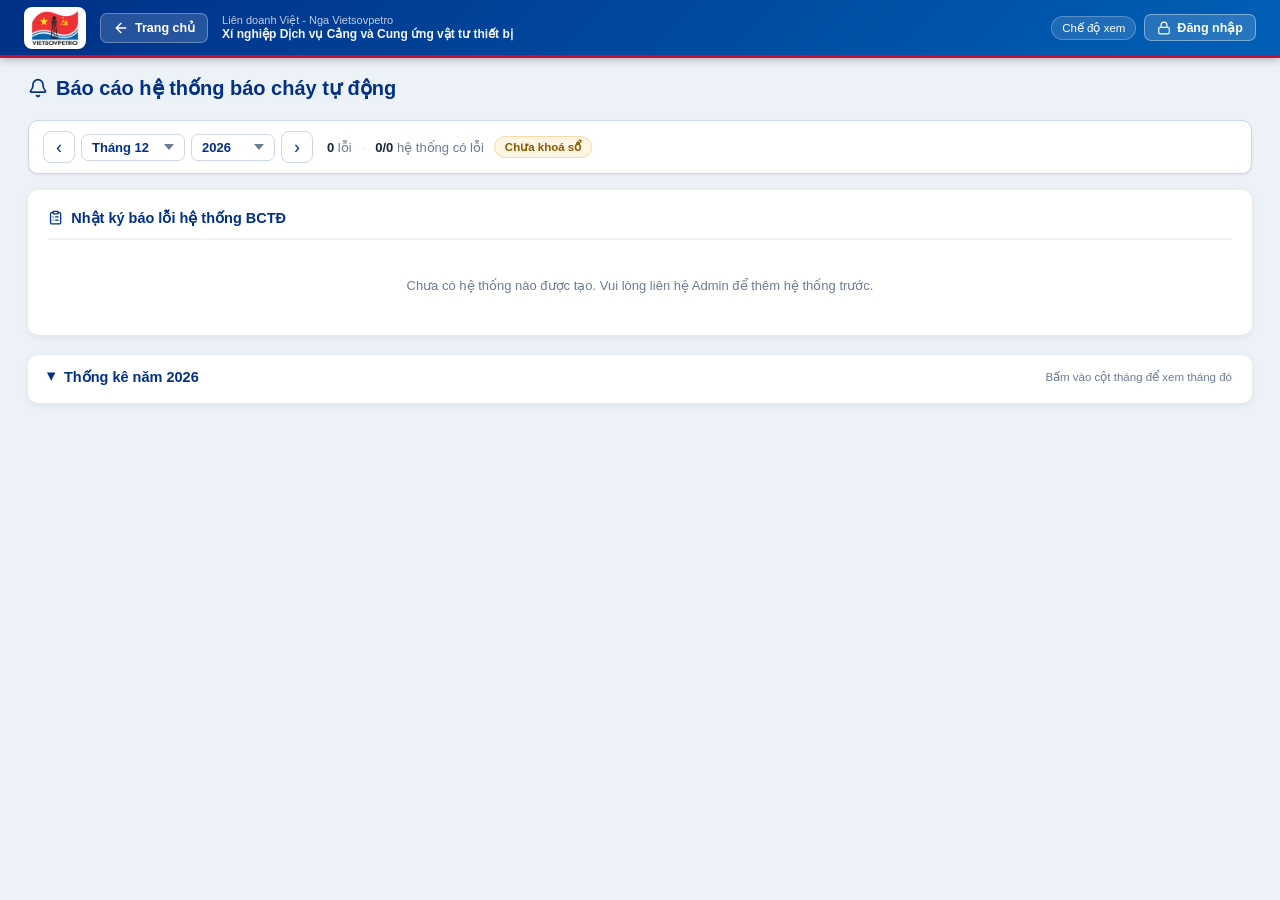
==== commit 475b9a69: "ok" ====
--- a/bao-chay-tu-dong.html
+++ b/bao-chay-tu-dong.html
@@ -5,6 +5,8 @@
   <meta name="description" content="Liên doanh Việt - Nga Vietsovpetro · Xí nghiệp Dịch vụ Cảng và CƯVTTB">
   <meta name="viewport" content="width=device-width, initial-scale=1.0">
   <title>Báo cáo hệ thống báo cháy tự động · Quản lý HSE</title>
+  <link rel="icon" type="image/png" href="assets/vsp-favicon.png">
+  <link rel="apple-touch-icon" href="assets/apple-touch-icon.png">
   <style>
     :root {
       --primary:       #003087;
@@ -217,6 +219,16 @@
     .st-pill{display:inline-flex;align-items:center;gap:5px;padding:3px 10px;border-radius:20px;font-size:11.5px;font-weight:700;white-space:nowrap;}
     .st-pill.locked{background:#fdedec;color:var(--danger);border:1px solid #f5c6cb;}
     .st-pill.open{background:#fef5e4;color:#8a5a00;border:1px solid #f6dcaa;}
+    .st-pill.ok{background:#eafaf1;color:var(--success);border:1px solid #bfe5cd;}
+    /* Xác nhận "không có lỗi" theo từng hệ thống */
+    .ok-tag{display:inline-flex;align-items:center;gap:5px;font-size:11.5px;font-weight:700;color:var(--success);
+      background:#eafaf1;border:1px solid #bfe5cd;border-radius:20px;padding:1px 10px;white-space:nowrap;}
+    .ok-by{font-size:11px;color:var(--text-light);font-weight:500;white-space:nowrap;}
+    .pend-tag{font-size:11px;font-weight:600;color:#8a5a00;background:#fef5e4;border:1px solid #f6dcaa;border-radius:20px;padding:1px 9px;white-space:nowrap;}
+    .btn-ok{background:#eafaf1;color:var(--success);border:1.5px solid #9fd6b3;}
+    .btn-ok:hover{background:#d4f2e0;}
+    .link-btn{background:none;border:none;color:var(--text-light);font-size:11px;text-decoration:underline;cursor:pointer;padding:0 2px;}
+    .link-btn:hover{color:var(--danger);}
 
     /* Khối thống kê thu gọn được (nhớ lựa chọn theo từng máy) */
     details.stat-card{padding:0;}
@@ -398,6 +410,7 @@
       </div>
 
       <div class="section-divider">Dữ liệu thiết bị báo lỗi (tự động từ nhật ký)</div>
+      <div id="reportPending"></div>
       <div class="report-preview" id="reportPreview"></div>
 
       <div class="section-divider">Thông tin bổ sung (Admin nhập)</div>
@@ -456,6 +469,11 @@
 var K_ERRORS  = "hse_pccc_errors";
 var K_LOCKED        = "hse_pccc_locked_months";
 var K_LOCKED_SHEET  = "pccc_locked_months";
+/* Xác nhận "không có lỗi" của từng hệ thống trong từng tháng.
+   Bảng Supabase: HTBCTD_XacNhan (supabase/htbctd_xac_nhan.sql).
+   id cố định theo hệ thống + tháng → bấm 2 lần cũng không tạo trùng. */
+var K_CONFIRMS      = "hse_pccc_confirms";
+var K_CONFIRMS_SHEET= "pccc_confirms";
 
 function load(k,d){try{var v=localStorage.getItem(k);return v?JSON.parse(v):d;}catch(e){return d;}}
 function save(k,v){localStorage.setItem(k,JSON.stringify(v));}
@@ -574,6 +592,72 @@
     }
   }).catch(function(){});
 }
+function safePullConfirms(){
+  if(!DB||!DB.isReady()) return;
+  DB.getAll(K_CONFIRMS_SHEET).then(function(r){
+    if(r!==null&&r!==undefined){ save(K_CONFIRMS, r||[]); renderErrorLog(); }
+  }).catch(function(e){ console.warn("[BCTĐ] Chưa đọc được bảng xác nhận:", e&&e.message); });
+}
+
+/* ================================================================
+   XÁC NHẬN "KHÔNG CÓ LỖI" THEO HỆ THỐNG
+   "0 lỗi" trên bảng có thể là thật sự không lỗi, hoặc là chưa ai nhập.
+   Xác nhận giúp phân biệt hai trường hợp đó trước khi khoá sổ.
+   ================================================================ */
+function getConfirms(){ return load(K_CONFIRMS,[]); }
+function confirmId(devId,m,y){ return "ok-"+devId+"-"+m+"-"+y; }
+function findConfirm(devId,m,y){
+  var id=confirmId(devId,m,y);
+  return getConfirms().find(function(c){
+    return c.id===id || (String(c.deviceId)===String(devId)&&String(c.month)===String(m)&&String(c.year)===String(y));
+  })||null;
+}
+/* Hệ thống chưa có báo lỗi và cũng chưa được xác nhận trong tháng m/y */
+function pendingDevices(m,y){
+  var errs=getErrors().filter(function(x){ return String(x.month)===String(m)&&String(x.year)===String(y); });
+  return getDevices().filter(function(d){
+    return !errs.some(function(x){ return String(x.deviceId)===String(d.id); }) && !findConfirm(d.id,m,y);
+  });
+}
+function _curMonthYear(){
+  return { m:parseInt(document.getElementById("filterLogMonth").value,10),
+           y:parseInt(document.getElementById("filterLogYear").value,10) };
+}
+function confirmNoError(devId){
+  var u=currentUser();
+  if(!canEdit(u)){ showToast("⚠️ Bạn không có quyền thao tác","warning"); return; }
+  var t=_curMonthYear();
+  if(!t.m||!t.y) return;
+  if(isMonthLocked(t.m,t.y)){ showToast("🔒 Tháng "+t.m+"/"+t.y+" đã bị khoá.","danger"); return; }
+  var dev=getDevices().find(function(d){return d.id===devId;});
+  var hasErr=getErrors().some(function(x){ return String(x.deviceId)===String(devId)&&String(x.month)===String(t.m)&&String(x.year)===String(t.y); });
+  if(hasErr){ showToast("⚠️ Hệ thống này đã có báo lỗi trong tháng, không thể xác nhận không có lỗi.","warning"); return; }
+  if(!confirm("Xác nhận hệ thống\n"+(dev?dev.name+" — "+dev.location:"")+"\nKHÔNG có lỗi trong Tháng "+t.m+"/"+t.y+"?")) return;
+  var item={ id:confirmId(devId,t.m,t.y), deviceId:devId, month:t.m, year:t.y,
+             createdBy:u?(u.fullname||u.username):"", createdAt:new Date().toISOString() };
+  var arr=getConfirms().filter(function(c){ return c.id!==item.id; });
+  arr.push(item); save(K_CONFIRMS,arr);
+  if(typeof DB!=="undefined"&&DB.isReady()){
+    DB.insert(K_CONFIRMS_SHEET,item).then(function(){ _dbToast(true,"Xác nhận"); })
+      .catch(function(e){ _dbToast(false,e&&e.message||""); });
+  }
+  renderErrorLog();
+  showToast("✅ Đã xác nhận không có lỗi","success");
+}
+function unconfirmNoError(devId,silent){
+  var t=_curMonthYear();
+  var c=findConfirm(devId,t.m,t.y);
+  if(!c) return;
+  if(!silent){
+    if(isMonthLocked(t.m,t.y)){ showToast("🔒 Tháng "+t.m+"/"+t.y+" đã bị khoá.","danger"); return; }
+    if(!isOwner(c)){ showToast("⚠️ Chỉ người đã xác nhận hoặc Admin mới huỷ được.","warning"); return; }
+    if(!confirm("Huỷ xác nhận 'không có lỗi' của hệ thống này?")) return;
+  }
+  save(K_CONFIRMS,getConfirms().filter(function(x){ return x.id!==c.id; }));
+  if(typeof DB!=="undefined"&&DB.isReady()){ DB.delete(K_CONFIRMS_SHEET,c.id).catch(function(){}); }
+  if(!silent){ renderErrorLog(); showToast("Đã huỷ xác nhận","info"); }
+}
+
 function safePullLockedMonths(){
   if(!DB||!DB.isReady()) return;
   DB.getAll(K_LOCKED_SHEET).then(function(r){
@@ -633,7 +717,12 @@
     }
     showToast("🔓 Đã mở khoá Tháng "+fm+"/"+fy,"success");
   } else {
-    if(!confirm("Khoá Tháng "+fm+"/"+fy+"? User sẽ không thể thêm/sửa/xóa bản ghi tháng này.")) return;
+    var pend=pendingDevices(fm,fy);
+    var warn=pend.length
+      ?"⚠️ Còn "+pend.length+" hệ thống CHƯA có báo lỗi và CHƯA được xác nhận 'không có lỗi':\n"+
+        pend.map(function(d){ return "  • "+d.name+" — "+d.location; }).join("\n")+"\n\n"
+      :"";
+    if(!confirm(warn+"Khoá Tháng "+fm+"/"+fy+"? User sẽ không thể thêm/sửa/xóa bản ghi tháng này.")) return;
     var lockId="lock-"+fm+"-"+fy;
     var lockItem={id:lockId, month:fm, year:fy, lockedAt:new Date().toISOString(), lockedBy:u?(u.fullname||u.username):"Admin"};
     var arr=getLockedMonths();
@@ -871,9 +960,17 @@
     var addingThis=editable&&!locked&&_inlineAddSystem===dev.id;
     // Badge đếm số lỗi của hệ thống trong tháng đang chọn
     var cnt=rows.length;
-    var countBadge=cnt>0
-      ?'<span class="badge badge-red" style="font-size:11px">'+cnt+' lỗi</span>'
-      :'<span style="font-size:11px;color:var(--text-light);background:#eef1f6;border-radius:10px;padding:1px 9px;font-weight:600">0 lỗi</span>';
+    var conf=cnt?null:findConfirm(dev.id,fm,fy);
+    var countBadge;
+    if(cnt>0) countBadge='<span class="badge badge-red" style="font-size:11px">'+cnt+' lỗi</span>';
+    else if(conf){
+      var canUndo=editable&&!locked&&isOwner(conf);
+      countBadge='<span class="ok-tag" title="Đã xác nhận không có lỗi trong tháng">&#10003; Không có lỗi</span>'+
+        '<span class="ok-by">'+esc(conf.createdBy||"")+(conf.createdAt?" · "+fmtDate(conf.createdAt):"")+'</span>'+
+        (canUndo?'<button class="link-btn" onclick="unconfirmNoError(\''+dev.id+'\')" title="Huỷ xác nhận">Huỷ</button>':'');
+    }
+    else countBadge='<span style="font-size:11px;color:var(--text-light);background:#eef1f6;border-radius:10px;padding:1px 9px;font-weight:600">0 lỗi</span>'+
+        '<span class="pend-tag" title="Chưa có báo lỗi và chưa ai xác nhận hệ thống này không có lỗi">Chưa xác nhận</span>';
     var out='<tr class="sys-row"><td colspan="'+cols+'" style="background:#eef4fb;border-left:4px solid var(--primary);padding:6px 12px">'+
       '<div style="display:flex;align-items:center;gap:8px">'+bell+
         '<span style="font-weight:700;color:var(--primary);font-size:13px">'+esc(dev.name)+'</span>'+
@@ -885,14 +982,16 @@
     // Nút "+ Nhập báo lỗi" canh giữa ở cuối nhóm hệ thống
     else if(editable&&!locked){
       out+='<tr class="add-row"><td colspan="'+cols+'" style="text-align:center;padding:8px 6px;background:#fafcff">'+
-        '<button class="btn btn-outline btn-sm" style="font-weight:600" onclick="startInlineAdd(\''+dev.id+'\')">'+plusIcon+'Nhập báo lỗi</button></td></tr>';
+        '<button class="btn btn-outline btn-sm" style="font-weight:600" onclick="startInlineAdd(\''+dev.id+'\')">'+plusIcon+'Nhập báo lỗi</button>'+
+        (!cnt&&!conf?' <button class="btn btn-ok btn-sm" style="font-weight:600;margin-left:6px" onclick="confirmNoError(\''+dev.id+'\')" title="Xác nhận hệ thống không có lỗi trong tháng này">&#10003; Xác nhận không có lỗi</button>':'')+
+        '</td></tr>';
     }
     return out;
   }).join("");
   container.innerHTML='<div class="table-wrap" style="margin-bottom:0"><table class="err-table">'+colgroup+thead+'<tbody>'+body+'</tbody></table></div>'+
     _suggestDatalists();
   // Kích hoạt date-picker cho dòng inline vừa render
-  if((_inlineAddSystem||_inlineEditId)&&window.HSEDate){ HSEDate.attachAll(container); }
+  if((_inlineAddSystem||_inlineEditId)&&window.HSEDate){ HSEDate.attachAll(container); _setupInlineDate(); }
   // Focus ô nhập đầu tiên khi thêm mới
   if(_inlineAddSystem){ var f=document.getElementById("ie_child"); if(f) setTimeout(function(){f.focus();},60); }
 }
@@ -991,6 +1090,13 @@
   host.innerHTML=
     '<span><b>'+errs.length+'</b> lỗi</span><span class="sep">·</span>'+
     '<span><b>'+nHT+'/'+devices.length+'</b> hệ thống có lỗi</span>'+
+    (function(){
+      if(!devices.length) return "";
+      var p=pendingDevices(fm,fy).length;
+      return p
+        ?'<span class="st-pill open" title="Hệ thống chưa có báo lỗi và chưa được xác nhận không có lỗi">Còn '+p+' hệ thống chưa xác nhận</span>'
+        :'<span class="st-pill ok" title="Mọi hệ thống đều đã có báo lỗi hoặc đã xác nhận không có lỗi">&#10003; Đủ '+devices.length+'/'+devices.length+' hệ thống</span>';
+    })()+
     (locked
       ?'<span class="st-pill locked" title="Đã chốt sổ: không thêm/sửa/xoá được">'+lockIco+' Đã khoá sổ</span>'
       :'<span class="st-pill open" title="Tháng chưa chốt sổ: số liệu còn có thể thay đổi">Chưa khoá sổ</span>');
@@ -1029,6 +1135,32 @@
   try{ if(localStorage.getItem("hse_bctd_stat_open")==="0") d.removeAttribute("open"); }catch(e){}
   d.addEventListener("toggle",function(){ try{ localStorage.setItem("hse_bctd_stat_open",d.open?"1":"0"); }catch(e){} });
 })();
+
+/* ══════════════ LỊCH "NGÀY PHÁT HIỆN" THEO THÁNG ĐANG XEM ══════════════
+   - Lịch mở ở tháng đang xem (VD đang xem T9 thì mở T9 dù hôm nay là T10).
+     Không điền sẵn ngày: để người nhập buộc phải chọn ngày thật.
+   - Không cấm ngày của tháng trước: có lỗi phát hiện từ trước rồi kéo dài.
+   - Cấm ngày SAU tháng đang xem và ngày trong tương lai (chắc chắn sai).
+   - Sửa bản ghi cũ: lịch mở ở đúng ngày đã lưu (flatpickr tự làm).       */
+function _inlineMaxDate(){
+  var t=_curMonthYear();
+  if(!t.m||!t.y) return null;
+  var cuoiThang=new Date(t.y,t.m,0);              // ngày cuối tháng đang xem
+  var homNay=new Date(); homNay.setHours(0,0,0,0);
+  return cuoiThang<homNay?cuoiThang:homNay;
+}
+function _setupInlineDate(){
+  var el=document.getElementById("ie_date");
+  var fp=el&&el._flatpickr;
+  var t=_curMonthYear();
+  if(!fp||!t.m||!t.y) return;
+  var maxD=_inlineMaxDate();
+  if(maxD) fp.set("maxDate",maxD);
+  if(!fp.selectedDates.length){
+    var dauThang=new Date(t.y,t.m-1,1);
+    fp.jumpToDate(maxD&&dauThang>maxD?maxD:dauThang);
+  }
+}
 
 function toggleInlineErrType(){
   var v=document.getElementById("ie_errtype").value;
@@ -1111,6 +1243,10 @@
   if(!devLocation){showToast("⚠️ Vui lòng nhập vị trí thiết bị","warning");return;}
   if(errType==="Khác"&&!errCustom){showToast("⚠️ Vui lòng nhập mô tả lỗi","warning");return;}
   if(!detectDate){showToast("⚠️ Vui lòng chọn ngày phát hiện","warning");return;}
+  var _maxD=_inlineMaxDate(), _pd=String(detectDate).split("-");
+  if(_maxD&&_pd.length===3&&new Date(+_pd[0],+_pd[1]-1,+_pd[2])>_maxD){
+    showToast("⚠️ Ngày phát hiện không được sau Tháng "+month+"/"+year+" hoặc sau hôm nay","warning");return;
+  }
   if(!measure){showToast("⚠️ Vui lòng nhập biện pháp khắc phục","warning");return;}
 
   var item={
@@ -1132,6 +1268,14 @@
     if(idx>=0)data[idx]=item; else data.push(item);
   } else { data.push(item); }
   saveErrors(data);
+  // Hệ thống đã xác nhận "không có lỗi" mà nay có báo lỗi → xác nhận không còn đúng, gỡ bỏ
+  if(isNew && findConfirm(deviceId,month,year)){
+    var _t=_curMonthYear();
+    if(String(_t.m)===String(month)&&String(_t.y)===String(year)){
+      unconfirmNoError(deviceId,true);
+      setTimeout(function(){ showToast("ℹ️ Đã bỏ xác nhận 'không có lỗi' của hệ thống này vì vừa có báo lỗi","info"); },3000);
+    }
+  }
   // Sheets/Supabase: insert với bản ghi mới, update (fallback insert) với bản ghi cũ
   if(typeof DB!=="undefined"&&DB.isReady()){
     var _op=isNew
@@ -1347,6 +1491,15 @@
   var errors=getErrors().filter(function(e){return parseInt(e.month,10)===m&&parseInt(e.year,10)===y;});
   var devices=getDevices();
   var prev=document.getElementById("reportPreview");
+  var pendBox=document.getElementById("reportPending");
+  if(pendBox){
+    var pend=pendingDevices(m,y);
+    pendBox.innerHTML=pend.length
+      ?'<div class="warn-box" style="margin-bottom:10px">Còn <b>'+pend.length+'</b> hệ thống chưa có báo lỗi và chưa được xác nhận "không có lỗi". '+
+        'Báo cáo sẽ ghi các hệ thống này là "Không ghi nhận hư hỏng/báo lỗi":<br>'+
+        pend.map(function(d){ return '• '+esc(d.name)+' — '+esc(d.location); }).join('<br>')+'</div>'
+      :'';
+  }
   if(!errors.length){
     prev.innerHTML='<div style="color:var(--text-light);font-style:italic;text-align:center;padding:10px">Không có bản ghi báo lỗi trong Tháng '+m+'/'+y+'</div>';
     return;
@@ -1763,9 +1916,10 @@
   safePullDevices();
   safePullErrors();
   safePullLockedMonths();
+  safePullConfirms();
 },1500);
 </script>
   <script src="assets/lucide-icons.js"></script>
-  <script src="assets/portal-nav.js?v=20260904"></script>
+  <script src="assets/portal-nav.js?v=20261005"></script>
 </body>
 </html>
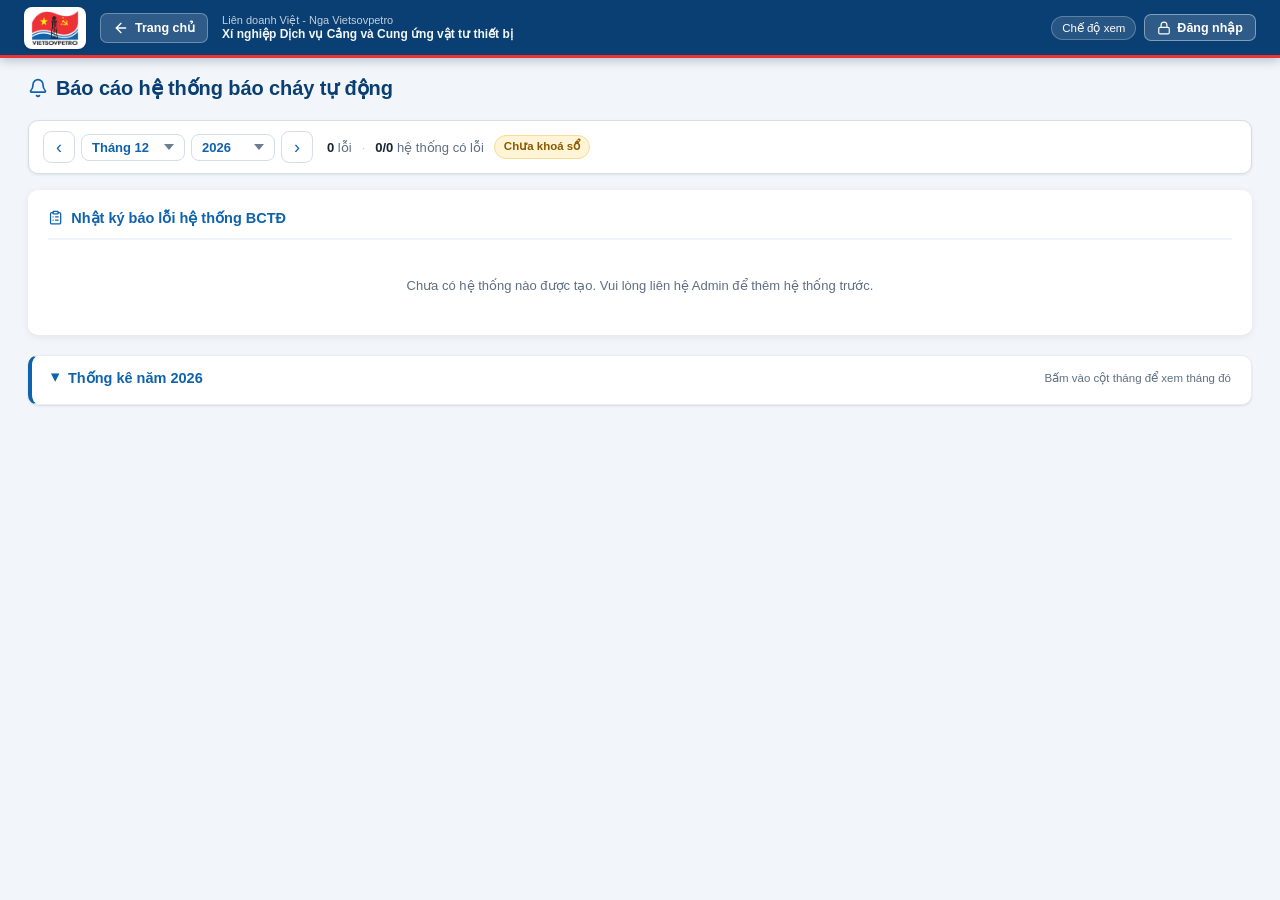
==== commit f8e75b26: "ok" ====
--- a/bao-chay-tu-dong.html
+++ b/bao-chay-tu-dong.html
@@ -9,18 +9,18 @@
   <link rel="apple-touch-icon" href="assets/apple-touch-icon.png">
   <style>
     :root {
-      --primary:       #003087;
-      --primary-light: #0060B6;
-      --primary-dark:  #002065;
-      --accent:        #C8102E;
-      --success:       #1a7a3c;
-      --warning:       #e68900;
-      --danger:        #c0392b;
-      --bg:            #EDF1F8;
+      --primary:       #0F62AC;
+      --primary-light: #2F7FC8;
+      --primary-dark:  #0A3F73;
+      --accent:        #ED3237;
+      --success:       #0B7A3E;
+      --warning:       #B7791F;
+      --danger:        #D32F2F;
+      --bg:            #F2F5F9;
       --card:          #ffffff;
       --text:          #1a2535;
-      --text-light:    #6b7c93;
-      --border:        #cdd6e8;
+      --text-light:    #5F6E82;
+      --border:        #D5DDE8;
     }
     *{box-sizing:border-box;margin:0;padding:0;}
     body{font-family:'Segoe UI',Arial,sans-serif;background:var(--bg);color:var(--text);font-size:13.5px;}
@@ -30,7 +30,7 @@
     .main{flex:1;min-width:0;margin-left:230px;padding:76px 28px 40px;}
 
     /* TOPBAR */
-    .topbar{background:linear-gradient(135deg,#003087 0%,#0060B6 100%);border-bottom:3px solid var(--accent);color:#fff;height:58px;display:flex;align-items:center;justify-content:space-between;padding:0 24px;position:fixed;top:0;left:230px;right:0;z-index:100;box-shadow:0 2px 8px rgba(0,0,0,0.25);}
+    .topbar{background:#0A3F73;border-bottom:3px solid var(--accent);color:#fff;height:58px;display:flex;align-items:center;justify-content:space-between;padding:0 24px;position:fixed;top:0;left:230px;right:0;z-index:100;box-shadow:0 2px 8px rgba(0,0,0,0.25);}
     .topbar-right{display:flex;align-items:center;gap:10px;}
     .user-badge{background:rgba(255,255,255,0.15);border:1.5px solid rgba(255,255,255,0.3);border-radius:7px;padding:5px 12px;font-size:12px;color:#fff;display:flex;align-items:center;gap:6px;}
     .btn-login{background:rgba(255,255,255,0.15);border:1.5px solid rgba(255,255,255,0.35);color:#fff;padding:5px 14px;border-radius:7px;font-size:12.5px;font-weight:600;cursor:pointer;}
@@ -47,11 +47,11 @@
     .btn-primary:hover{background:var(--primary);}
     .btn-danger{background:#fdedec;color:var(--danger);border:1px solid #f5c6cb;}
     .btn-danger:hover{background:#f5c6cb;}
-    .btn-edit{background:#dceaf7;color:var(--primary);border:1px solid #b8d4ef;}
-    .btn-edit:hover{background:#b8d4ef;}
+    .btn-edit{background:#E3EEF9;color:var(--primary);border:1px solid #C5DCF1;}
+    .btn-edit:hover{background:#C5DCF1;}
     .btn-sm{padding:4px 10px;font-size:12px;}
     .btn-outline{background:#fff;border:1.5px solid var(--primary-light);color:var(--primary-light);}
-    .btn-outline:hover{background:#dceaf7;}
+    .btn-outline:hover{background:#E3EEF9;}
 
     /* TOOLBAR */
     .toolbar{display:flex;align-items:center;justify-content:space-between;margin-bottom:14px;gap:8px;flex-wrap:wrap;}
@@ -62,7 +62,7 @@
     /* TABLE */
     .table-wrap{background:#fff;border-radius:10px;box-shadow:0 2px 8px rgba(0,0,0,0.07);overflow:auto;margin-bottom:24px;}
     table{width:100%;border-collapse:collapse;}
-    th{background:#dde6f3;color:var(--primary);font-size:12.5px;font-weight:700;padding:10px 14px;text-align:left;white-space:nowrap;}
+    th{background:#E6EEF7;color:var(--primary);font-size:12.5px;font-weight:700;padding:10px 14px;text-align:left;white-space:nowrap;}
     td{padding:9px 14px;border-bottom:1px solid #f0f3fa;font-size:13px;vertical-align:middle;}
     tr:last-child td{border-bottom:none;}
     tr:hover td{background:#eef3fb;}
@@ -77,10 +77,10 @@
     /* BADGES */
     .badge{display:inline-block;padding:3px 9px;border-radius:20px;font-size:11.5px;font-weight:600;}
     .badge-red{background:#fdedec;color:var(--danger);}
-    .badge-orange{background:#fef5e4;color:var(--warning);}
-    .badge-blue{background:#dceaf7;color:var(--primary);}
+    .badge-orange{background:#FFF4D6;color:var(--warning);}
+    .badge-blue{background:#E3EEF9;color:var(--primary);}
     .badge-gray{background:#f2f3f4;color:var(--text-light);}
-    .badge-green{background:#eafaf1;color:var(--success);}
+    .badge-green{background:#E6F5EC;color:var(--success);}
 
     /* FORM */
     .form-row{display:grid;grid-template-columns:1fr 1fr;gap:14px;margin-bottom:14px;}
@@ -97,7 +97,7 @@
     .modal-bg{display:none;position:fixed;inset:0;background:rgba(0,0,0,0.45);z-index:200;align-items:center;justify-content:center;}
     .modal-bg.open{display:flex;}
     .modal{background:#fff;border-radius:12px;width:560px;max-width:96vw;max-height:90vh;display:flex;flex-direction:column;box-shadow:0 8px 32px rgba(0,0,0,0.22);}
-    .modal-head{padding:15px 20px;border-bottom:1px solid var(--border);display:flex;align-items:center;justify-content:space-between;background:linear-gradient(135deg,#003087,#0060B6);border-radius:12px 12px 0 0;}
+    .modal-head{padding:15px 20px;border-bottom:1px solid var(--border);display:flex;align-items:center;justify-content:space-between;background:#0A3F73;border-radius:12px 12px 0 0;}
     .modal-head h3{font-size:14.5px;font-weight:700;color:#fff;}
     .modal-close{background:rgba(255,255,255,0.15);border:none;color:#fff;width:28px;height:28px;border-radius:50%;cursor:pointer;font-size:18px;display:flex;align-items:center;justify-content:center;}
     .modal-close:hover{background:rgba(255,255,255,0.3);}
@@ -115,8 +115,8 @@
     .section-card-title{font-size:14.5px;font-weight:700;color:var(--primary);display:flex;align-items:center;gap:8px;}
 
     /* INFO BOX */
-    .info-box{background:#dceaf7;border-left:4px solid var(--primary);padding:10px 14px;border-radius:0 8px 8px 0;font-size:12.5px;color:var(--primary);margin-bottom:16px;}
-    .warn-box{background:#fef5e4;border-left:4px solid var(--warning);padding:10px 14px;border-radius:0 8px 8px 0;font-size:12.5px;color:#7a4a00;margin-bottom:16px;}
+    .info-box{background:#E3EEF9;border-left:4px solid var(--primary);padding:10px 14px;border-radius:0 8px 8px 0;font-size:12.5px;color:var(--primary);margin-bottom:16px;}
+    .warn-box{background:#FFF4D6;border-left:4px solid var(--warning);padding:10px 14px;border-radius:0 8px 8px 0;font-size:12.5px;color:#7a4a00;margin-bottom:16px;}
 
     /* WIP */
     .wip{background:#fff;border-radius:10px;padding:40px 24px;text-align:center;box-shadow:0 2px 8px rgba(0,0,0,0.07);}
@@ -138,7 +138,7 @@
     /* REPORT PREVIEW */
     .report-preview{background:#f8f9fd;border:1.5px solid var(--border);border-radius:8px;padding:14px;max-height:220px;overflow-y:auto;font-size:12.5px;margin-bottom:14px;}
     .report-preview table{width:100%;border-collapse:collapse;font-size:12px;}
-    .report-preview th{background:#dde6f3;color:var(--primary);padding:6px 8px;text-align:left;}
+    .report-preview th{background:#E6EEF7;color:var(--primary);padding:6px 8px;text-align:left;}
     .report-preview td{padding:6px 8px;border-bottom:1px solid #eef0f5;}
     .report-preview tr:last-child td{border-bottom:none;}
     .section-divider{font-size:11px;font-weight:700;color:var(--text-light);text-transform:uppercase;letter-spacing:.5px;margin:14px 0 6px;padding-bottom:4px;border-bottom:1.5px solid var(--border);}
@@ -211,21 +211,21 @@
     .mbar-nav select#filterLogYear{min-width:84px;}
     .mbar-arrow{width:32px;height:32px;border-radius:8px;border:1.5px solid var(--border);background:#fff;color:var(--primary);
       font-size:18px;line-height:1;cursor:pointer;display:inline-flex;align-items:center;justify-content:center;transition:.15s;}
-    .mbar-arrow:hover{background:#dceaf7;border-color:var(--primary-light);}
+    .mbar-arrow:hover{background:#E3EEF9;border-color:var(--primary-light);}
     .mbar-stats{display:flex;align-items:center;gap:10px;flex-wrap:wrap;flex:1;min-width:0;font-size:13px;color:var(--text-light);}
     .mbar-stats b{color:var(--text);font-variant-numeric:tabular-nums;}
     .mbar-stats .sep{color:#c3cede;}
     .mbar-actions{display:flex;align-items:center;gap:8px;flex-wrap:wrap;}
     .st-pill{display:inline-flex;align-items:center;gap:5px;padding:3px 10px;border-radius:20px;font-size:11.5px;font-weight:700;white-space:nowrap;}
     .st-pill.locked{background:#fdedec;color:var(--danger);border:1px solid #f5c6cb;}
-    .st-pill.open{background:#fef5e4;color:#8a5a00;border:1px solid #f6dcaa;}
-    .st-pill.ok{background:#eafaf1;color:var(--success);border:1px solid #bfe5cd;}
+    .st-pill.open{background:#FFF4D6;color:#8a5a00;border:1px solid #f6dcaa;}
+    .st-pill.ok{background:#E6F5EC;color:var(--success);border:1px solid #bfe5cd;}
     /* Xác nhận "không có lỗi" theo từng hệ thống */
     .ok-tag{display:inline-flex;align-items:center;gap:5px;font-size:11.5px;font-weight:700;color:var(--success);
-      background:#eafaf1;border:1px solid #bfe5cd;border-radius:20px;padding:1px 10px;white-space:nowrap;}
+      background:#E6F5EC;border:1px solid #bfe5cd;border-radius:20px;padding:1px 10px;white-space:nowrap;}
     .ok-by{font-size:11px;color:var(--text-light);font-weight:500;white-space:nowrap;}
-    .pend-tag{font-size:11px;font-weight:600;color:#8a5a00;background:#fef5e4;border:1px solid #f6dcaa;border-radius:20px;padding:1px 9px;white-space:nowrap;}
-    .btn-ok{background:#eafaf1;color:var(--success);border:1.5px solid #9fd6b3;}
+    .pend-tag{font-size:11px;font-weight:600;color:#8a5a00;background:#FFF4D6;border:1px solid #f6dcaa;border-radius:20px;padding:1px 9px;white-space:nowrap;}
+    .btn-ok{background:#E6F5EC;color:var(--success);border:1.5px solid #9fd6b3;}
     .btn-ok:hover{background:#d4f2e0;}
     .link-btn{background:none;border:none;color:var(--text-light);font-size:11px;text-decoration:underline;cursor:pointer;padding:0 2px;}
     .link-btn:hover{color:var(--danger);}
@@ -282,6 +282,8 @@
   <script src="assets/flatpickr.min.js"></script>
   <script src="assets/flatpickr-vn.js"></script>
   <script src="assets/hse-date.js"></script>
+  <!-- Bộ giao diện chung: nạp CUỐI để thống nhất màu, nút, bảng, hộp thoại, nhãn trạng thái -->
+  <link rel="stylesheet" href="assets/hse-theme.css?v=20261005">
 </head>
 <body>
 <div class="layout">
@@ -534,7 +536,7 @@
   var u=currentUser();
   var right=document.getElementById("topbarRight");
   if(u){
-    var rc=u.role==="admin"?"#C8102E":u.role==="viewer"?"#6b7c93":"#1a7a3c";
+    var rc=u.role==="admin"?"#ED3237":u.role==="viewer"?"#5F6E82":"#0B7A3E";
     right.innerHTML='<div class="user-badge"><span><svg class="lic-emoji" width="1.05em" height="1.05em" viewBox="0 0 24 24" fill="none" stroke="currentColor" stroke-width="2" stroke-linecap="round" stroke-linejoin="round" style="display:inline-block;vertical-align:-0.15em;flex-shrink:0" aria-hidden="true"><path d="M19 21v-2a4 4 0 0 0-4-4H9a4 4 0 0 0-4 4v2"/><circle cx="12" cy="7" r="4"/></svg></span><span>'+esc(u.fullname||u.username)+'</span>'+
       '<span style="background:'+rc+';color:#fff;padding:1px 7px;border-radius:10px;font-size:11px;font-weight:700;margin-left:4px">'+
       (u.role==="admin"?"Admin":u.role==="viewer"?"Viewer":"User")+'</span></div>'+
@@ -868,7 +870,7 @@
   daChot.forEach(function(x){ if(dem[x.deviceId]) dem[x.deviceId].n++; });
   var ds=Object.keys(dem).map(function(k){ return dem[k]; }).sort(function(a,b){ return b.n-a.n; });
   var tong=daChot.length;
-  var BAC=["#003087","#2455a5","#4270bd","#7ba1da","#a9c3e9","#d3e0f4"];
+  var BAC=["#0F62AC","#2455a5","#4270bd","#7ba1da","#a9c3e9","#d3e0f4"];
   var rows;
   if(!tong){
     rows='<div class="bd-none">Chưa có tháng nào được chốt sổ trong năm '+fy+'.</div>';
@@ -1443,7 +1445,7 @@
 var _tt;
 function showToast(msg,type){
   var t=document.getElementById("toast");
-  var c={success:"#1a7a3c",warning:"#e68900",danger:"#c0392b",info:"#0060B6"};
+  var c={success:"#0B7A3E",warning:"#B7791F",danger:"#D32F2F",info:"#2F7FC8"};
   t.style.background=c[type]||c.info;
   t.textContent=msg;t.style.display="block";t.style.opacity="1";
   clearTimeout(_tt);
--- a/assets/hse-theme.css
+++ b/assets/hse-theme.css
@@ -0,0 +1,204 @@
+/* =========================================================
+   HSE-THEME.CSS — BỘ GIAO DIỆN CHUNG cho toàn bộ webapp Quản lý HSE
+   ---------------------------------------------------------
+   Nạp CUỐI CÙNG trong <head> của MỌI trang (sau <style> riêng của trang),
+   nên các quy tắc ở đây thắng quy tắc cùng tên trong từng trang.
+
+   Muốn đổi màu / kiểu nút / bảng / hộp thoại cho cả web → sửa TẠI ĐÂY.
+   Trang nghiệp vụ chỉ nên giữ CSS bố cục riêng của nó (cột, lưới, biểu đồ…).
+
+   Bảng màu lấy từ logo Vietsovpetro:
+     Xanh sóng biển #0F62AC · Đỏ cờ #ED3237 · Vàng sao #FFC20E ·
+     Xanh lá slogan "Giữ lửa cho Tương lai" #11964E
+   ========================================================= */
+
+:root{
+  /* --- Màu thương hiệu --- */
+  --vsp-blue:        #0F62AC;
+  --vsp-blue-dark:   #0A3F73;
+  --vsp-blue-deep:   #072C52;
+  --vsp-blue-light:  #2F7FC8;
+  --vsp-blue-50:     #EEF4FB;
+  --vsp-blue-100:    #E3EEF9;
+  --vsp-blue-200:    #C5DCF1;
+  --vsp-red:         #ED3237;
+  --vsp-red-dark:    #C8232A;
+  --vsp-green:       #11964E;
+  --vsp-yellow:      #FFC20E;
+
+  /* --- Màu trạng thái (chữ / nền / viền) --- */
+  --ok:        #0B7A3E;  --ok-bg:     #E6F5EC;  --ok-bd:     #BFE3CC;
+  --warn:      #8A5A00;  --warn-bg:   #FFF4D6;  --warn-bd:   #F5DC97;
+  --bad:       #B42318;  --bad-bg:    #FDECEC;  --bad-bd:    #F5C2C2;
+  --info:      #0A3F73;  --info-bg:   #E3EEF9;  --info-bd:   #C5DCF1;
+  --mute:      #4A5568;  --mute-bg:   #EEF1F5;  --mute-bd:   #D9DFE7;
+
+  /* --- Nền, chữ, viền --- */
+  --bg:         #F2F5F9;
+  --surface:    #FFFFFF;
+  --card:       #FFFFFF;
+  --text:       #1A2433;
+  --text-muted: #5F6E82;
+  --text-light: #5F6E82;
+  --border:     #D5DDE8;
+  --line:       #E8EDF3;
+
+  /* --- Hai bộ tên biến đang dùng song song trong code cũ ---
+     index.html/app.js dùng --brand*, các trang riêng dùng --primary*.
+     Trỏ cả hai về cùng một bảng màu. */
+  --brand:        var(--vsp-blue);
+  --brand-dark:   var(--vsp-blue-dark);
+  --brand-light:  var(--vsp-blue-light);
+  --primary:      var(--vsp-blue);
+  --primary-dark: var(--vsp-blue-dark);
+  --primary-light:var(--vsp-blue-light);
+  --accent:       var(--vsp-red);
+  --accent-dark:  var(--vsp-red-dark);
+  --success:      var(--ok);
+  --warning:      #B7791F;
+  --danger:       #D32F2F;
+  --sidebar-bg:   var(--vsp-blue-dark);
+  --sidebar-active: var(--vsp-red);
+
+  /* --- Hình khối --- */
+  --radius:     10px;
+  --radius-sm:  8px;
+  --shadow:     0 1px 2px rgba(16,24,40,.06), 0 1px 3px rgba(16,24,40,.06);
+  --shadow-lg:  0 12px 32px rgba(10,63,115,.14);
+  --header-h:   58px;
+  --font:       "Segoe UI", Roboto, "Helvetica Neue", Arial, sans-serif;
+  --ring:       0 0 0 3px rgba(15,98,172,.18);
+}
+
+/* ---------- Nền & chữ ---------- */
+body{font-family:var(--font);background:var(--bg);color:var(--text)}
+a{color:var(--brand)}
+::selection{background:var(--vsp-blue-200)}
+:focus-visible{outline:2px solid var(--vsp-blue-light);outline-offset:2px}
+
+/* ---------- THANH TIÊU ĐỀ (mọi trang) ----------
+   Một màu xanh đậm phẳng + viền đỏ cờ 3px ở dưới. Cao 58px ở mọi trang. */
+.topbar, header.header{
+  background:var(--vsp-blue-dark) !important;
+  border-bottom:3px solid var(--vsp-red) !important;
+  height:var(--header-h);
+  box-shadow:0 2px 10px rgba(7,44,82,.28);
+  color:#fff;
+}
+.topbar .page-title, .topbar .topbar-title, .topbar .header-title,
+header.header .header-title{color:#fff}
+
+/* ---------- TIÊU ĐỀ TRANG ---------- */
+.page-title{color:var(--brand-dark);font-weight:700;letter-spacing:-.1px}
+.page-title svg{color:var(--brand)}
+.page-desc{color:var(--text-muted)}
+
+/* ---------- NÚT ---------- */
+.btn{border-radius:var(--radius-sm);font-weight:600;transition:background .15s,border-color .15s,color .15s,box-shadow .15s}
+.btn:focus-visible{box-shadow:var(--ring);outline:none}
+.btn:disabled,.btn[disabled]{opacity:.55;cursor:not-allowed}
+.btn-primary{background:var(--brand);color:#fff;border:1px solid var(--brand)}
+.btn-primary:hover{background:var(--brand-dark);border-color:var(--brand-dark);color:#fff}
+.btn-outline,.btn-ghost{background:#fff;color:var(--brand);border:1px solid var(--vsp-blue-200)}
+.btn-outline:hover,.btn-ghost:hover{background:var(--vsp-blue-50);border-color:var(--brand)}
+.btn-edit{background:var(--vsp-blue-100);color:var(--brand-dark);border:1px solid var(--vsp-blue-200)}
+.btn-edit:hover{background:var(--vsp-blue-200)}
+.btn-danger{background:var(--bad-bg);color:var(--bad);border:1px solid var(--bad-bd)}
+.btn-danger:hover{background:var(--danger);color:#fff;border-color:var(--danger);filter:none}
+.btn-accent{background:var(--vsp-red);color:#fff}
+.btn-accent:hover{background:var(--vsp-red-dark)}
+.btn-success{background:var(--vsp-green);color:#fff;border:1px solid var(--vsp-green)}
+.btn-success:hover{background:var(--ok);border-color:var(--ok)}
+
+/* ---------- THẺ / KHỐI ---------- */
+.card{background:var(--surface);border:1px solid var(--line);border-radius:var(--radius);box-shadow:var(--shadow)}
+.table-wrap{background:var(--surface);border-radius:var(--radius)}
+
+/* Thẻ số liệu: trang chủ (.stat) và các trang riêng (.stat-card) */
+.stat, .stat-card{background:var(--surface);border:1px solid var(--line);border-left:4px solid var(--brand);
+  border-radius:var(--radius);box-shadow:var(--shadow)}
+.stat.green, .stat-card.green{border-left-color:var(--vsp-green)}
+.stat.amber, .stat-card.orange{border-left-color:var(--vsp-yellow)}
+.stat.red, .stat-card.red{border-left-color:var(--vsp-red)}
+.stat-value{color:var(--brand-dark)}
+.stat-label,.stat .lbl{color:var(--text-muted)}
+
+/* ---------- BẢNG ---------- */
+th{background:#EEF3F9;color:var(--brand-dark);font-weight:700;border-bottom:1px solid var(--border)}
+td{border-bottom-color:var(--line)}
+tbody tr:hover > td{background:#F7FAFD}
+
+/* ---------- Ô NHẬP ---------- */
+.inp, .form-input, .field input,
+.modal input[type="text"], .modal input[type="number"], .modal input[type="email"],
+.modal input[type="password"], .modal input[type="date"], .modal select, .modal textarea{
+  border:1px solid var(--border);border-radius:var(--radius-sm);background:#fff;
+  transition:border-color .15s,box-shadow .15s}
+.inp:focus, .form-input:focus, .field input:focus, select:focus, textarea:focus,
+.modal input:focus{border-color:var(--brand);box-shadow:var(--ring);outline:none}
+.form-label, .field label{color:var(--text)}
+
+/* ---------- HỘP THOẠI ---------- */
+.modal-overlay, .modal-bg, .login-modal-bg{background:rgba(7,24,44,.5)}
+.modal{border-radius:12px;box-shadow:0 18px 48px rgba(7,44,82,.25)}
+.modal-head{background:var(--vsp-blue-dark) !important;border-bottom:3px solid var(--vsp-red) !important}
+.modal-title{color:var(--brand-dark)}
+.modal-head .modal-title, .modal-head h3{color:#fff}
+.modal-footer{border-top-color:var(--line)}
+
+/* =========================================================
+   NHÃN TRẠNG THÁI — MỘT kiểu cho cả web
+   Dùng: <span class="badge badge-green">Đạt</span>
+     xanh lá  = Đạt / Hoàn thành / Còn hạn / Hoạt động
+     vàng     = Đang thực hiện / Chờ duyệt / Sắp hết hạn
+     đỏ       = Chưa đạt / Quá hạn / Trễ hạn / Bị trả lại
+     xanh dương = thông tin, nhãn phân loại
+     xám      = Chưa bắt đầu / Đã khoá / Không áp dụng
+   Các tên lớp cũ của từng module (hl-*, adm2-pill…) được gom về đây.
+   ========================================================= */
+/* Có tiền tố :root để thắng cả CSS mà các module tự chèn lúc chạy (hl-*, adm2-*) */
+:root .badge, :root .hl-badge, :root .nt-badge, :root .adm2-pill,
+:root .st-pill, :root .st-badge, :root .st{
+  display:inline-flex;align-items:center;gap:4px;
+  padding:2px 9px;border-radius:999px;border:1px solid transparent;
+  font-size:11.5px;font-weight:600;line-height:1.5;white-space:nowrap;vertical-align:middle}
+
+/* Đạt / Hoàn thành / Còn hạn */
+:root .badge-green, :root .hl-ok, :root .adm2-pill.s-active,
+:root .st-pill.ok, :root .st-hoanthanh, :root .st-ok{
+  background:var(--ok-bg);color:var(--ok);border-color:var(--ok-bd)}
+/* Đang thực hiện / Chờ duyệt / Sắp hết hạn */
+:root .badge-orange, :root .hl-warn, :root .adm2-pill.s-pending,
+:root .st-pill.open, :root .st-dangthuchien, :root .st-warn{
+  background:var(--warn-bg);color:var(--warn);border-color:var(--warn-bd)}
+/* Chưa đạt / Quá hạn / Trễ hạn / Đã khoá sổ */
+:root .badge-red, :root .hl-exp, :root .badge-admin,
+:root .st-pill.locked, :root .st-trehan, :root .st-bad{
+  background:var(--bad-bg);color:var(--bad);border-color:var(--bad-bd)}
+/* Thông tin / phân loại */
+:root .badge-blue, :root .hl-blue, :root .badge-user, :root .st-info{
+  background:var(--info-bg);color:var(--info);border-color:var(--info-bd)}
+/* Chưa bắt đầu / Không áp dụng */
+:root .badge-gray, :root .hl-gray, :root .adm2-pill.s-locked, :root .badge-viewer,
+:root .st-chuabatdau, :root .st-mute{
+  background:var(--mute-bg);color:var(--mute);border-color:var(--mute-bd)}
+:root .badge-purple{background:#F3ECFD;color:#5B21B6;border-color:#E1D3FA}
+
+/* Chấm tròn đầu nhãn trạng thái (nhãn phân loại xanh dương thì không có chấm) */
+:root .badge-green::before, :root .badge-orange::before, :root .badge-red::before, :root .badge-gray::before,
+:root .hl-ok::before, :root .hl-warn::before, :root .hl-exp::before, :root .hl-gray::before,
+:root .adm2-pill::before,
+:root .st-hoanthanh::before, :root .st-dangthuchien::before, :root .st-trehan::before, :root .st-chuabatdau::before,
+:root .st-ok::before, :root .st-warn::before, :root .st-bad::before, :root .st-mute::before{
+  content:"";width:6px;height:6px;border-radius:50%;background:currentColor;flex-shrink:0}
+
+/* Nhãn đã có icon (⏳ → đồng hồ cát, ✓…) thì bỏ chấm tròn cho khỏi trùng */
+:root :is(.badge,.hl-badge,.nt-badge,.adm2-pill,.st-pill,.st-badge,.st):has(svg)::before{display:none}
+
+/* Chấm đồng bộ */
+.sync-dot.ok{background:var(--vsp-green)}
+.sync-dot.err{background:var(--danger)}
+.sync-dot.syncing{background:var(--vsp-yellow)}
+
+/* Icon Lucide thay emoji: giữ thẳng hàng với chữ */
+.lic-emoji{color:inherit}
